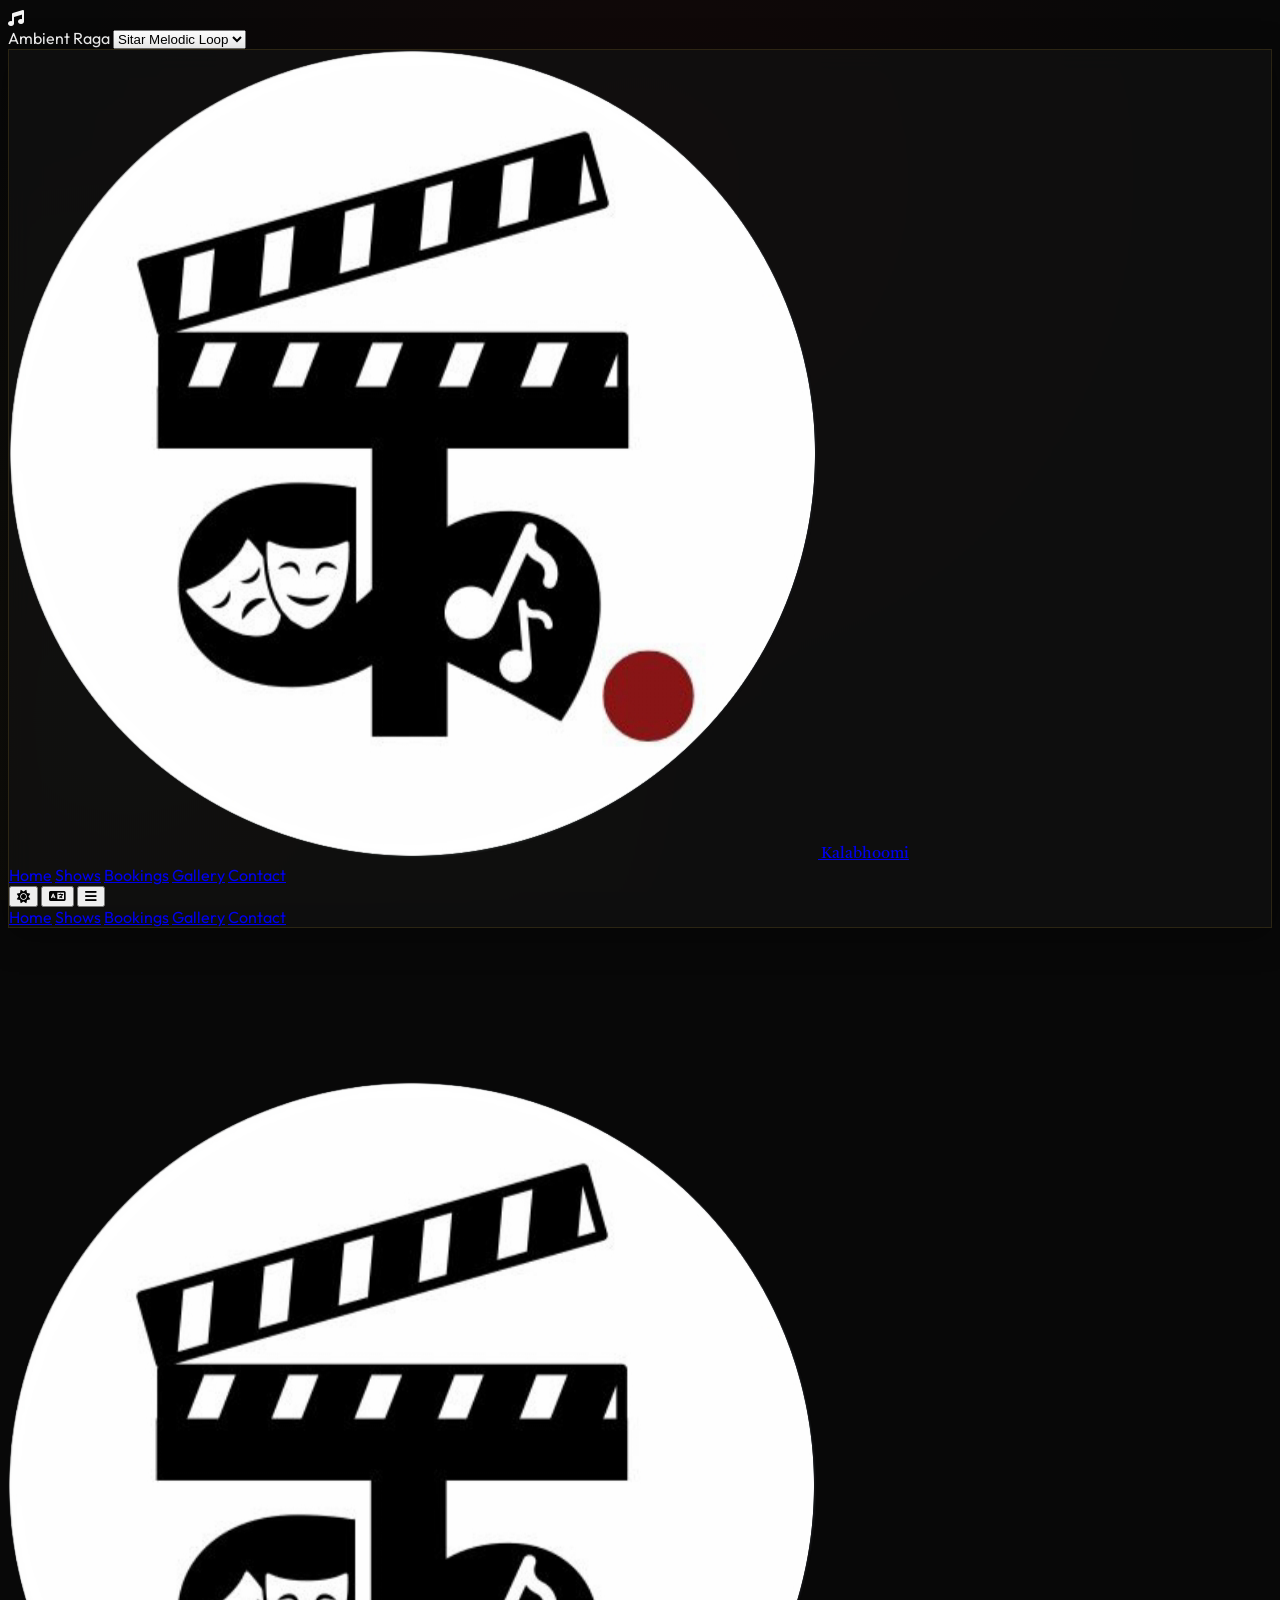
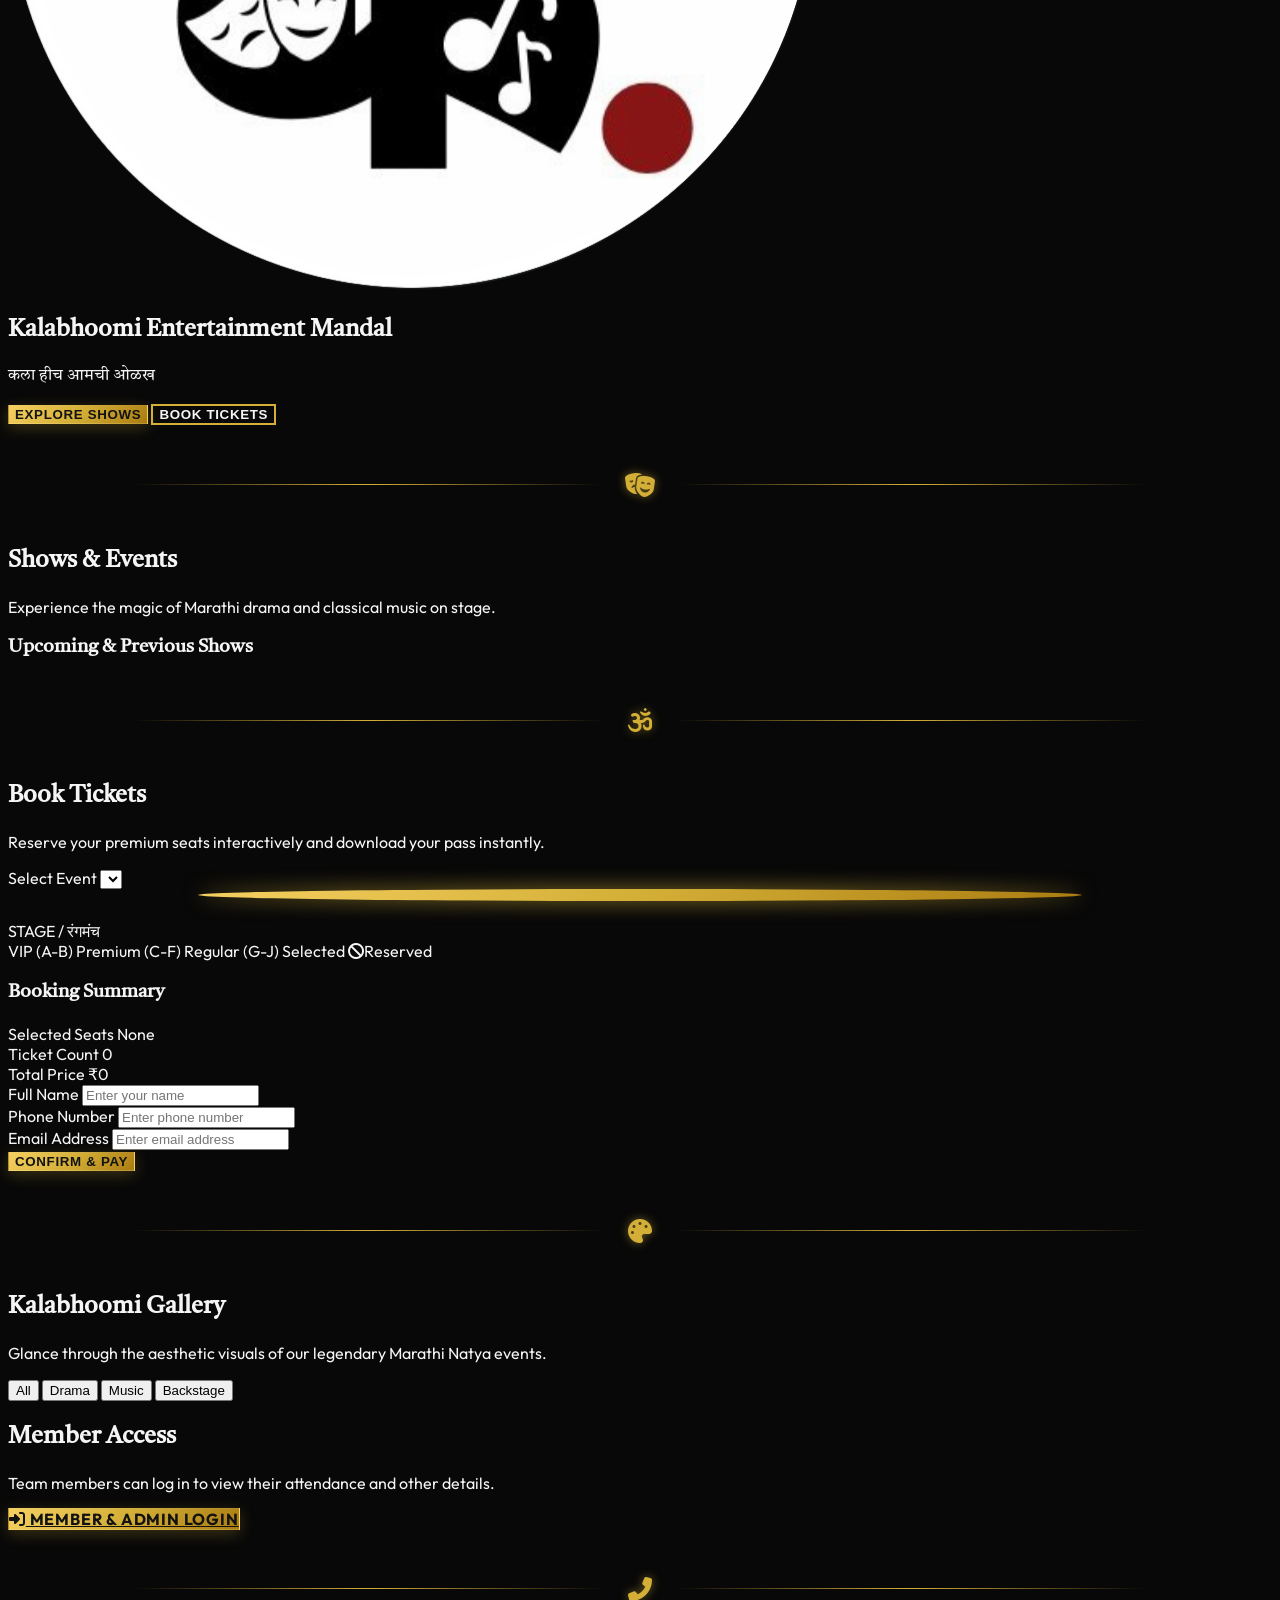
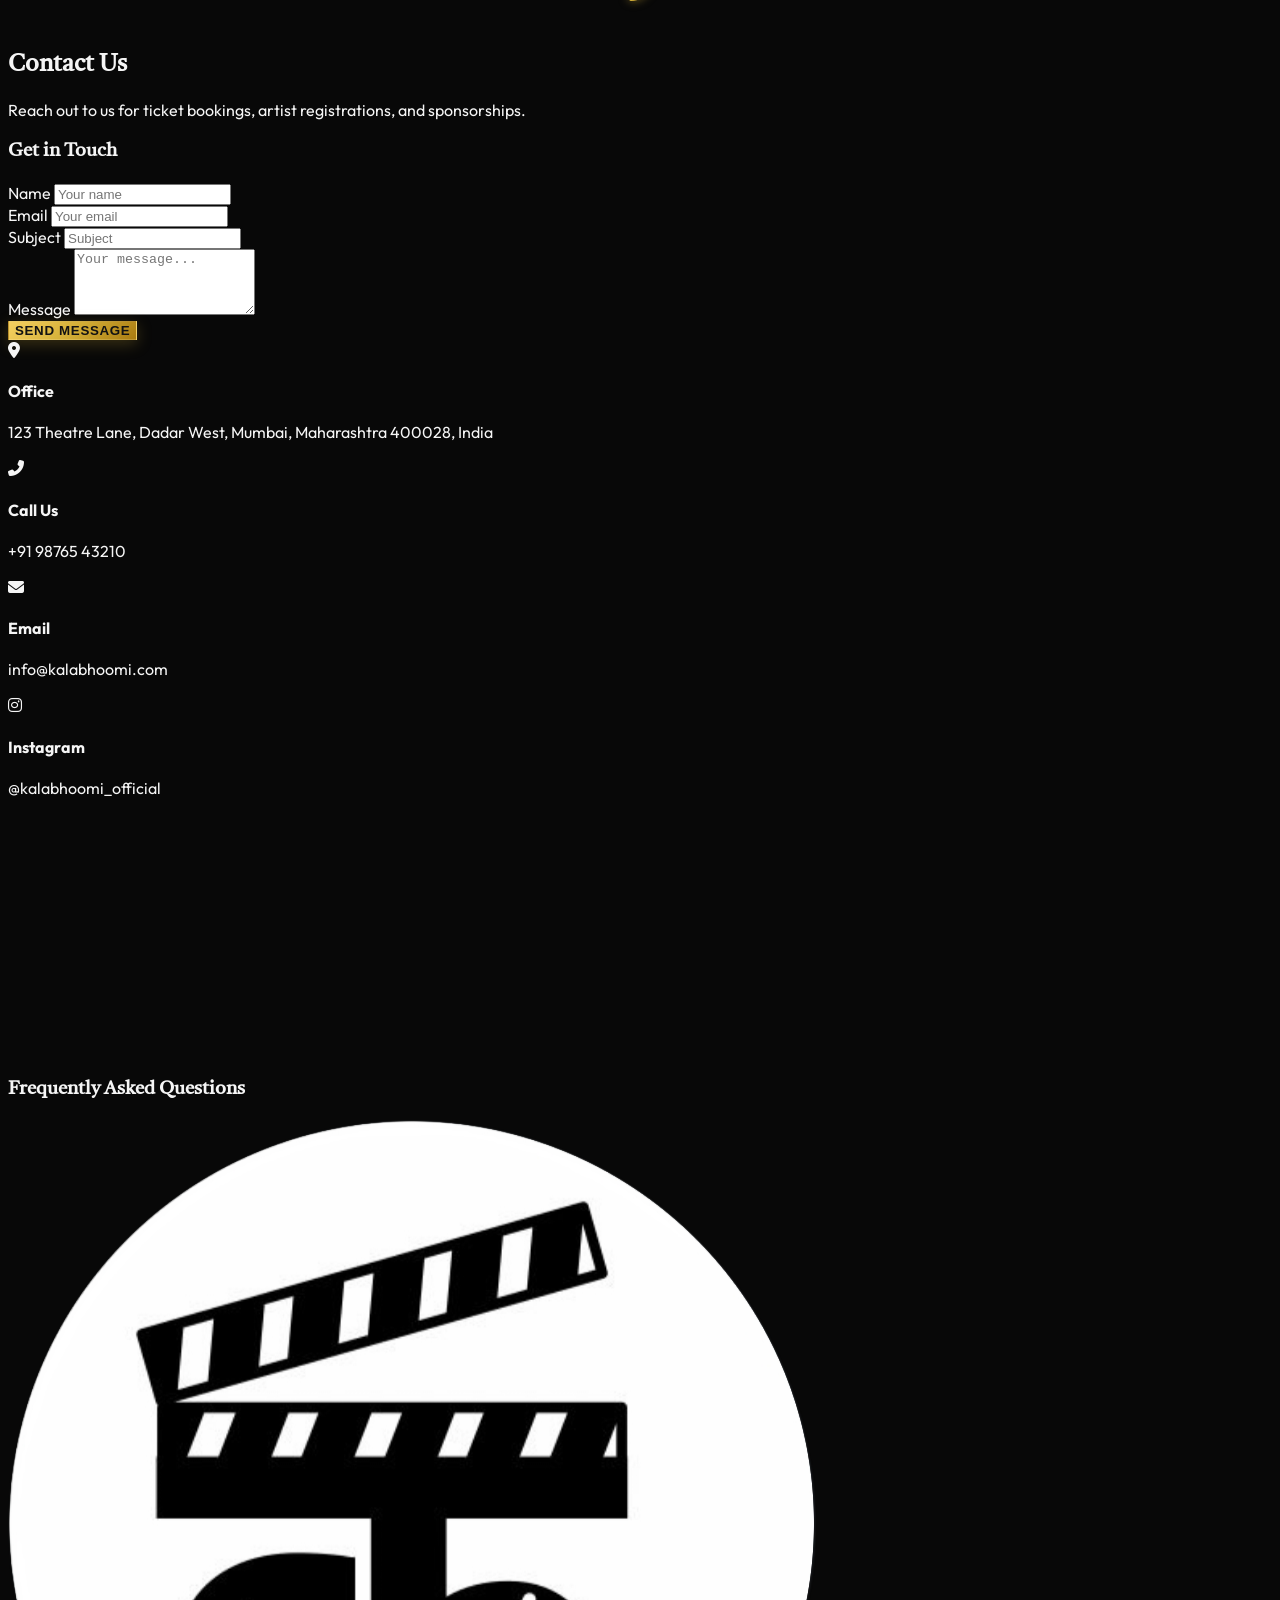
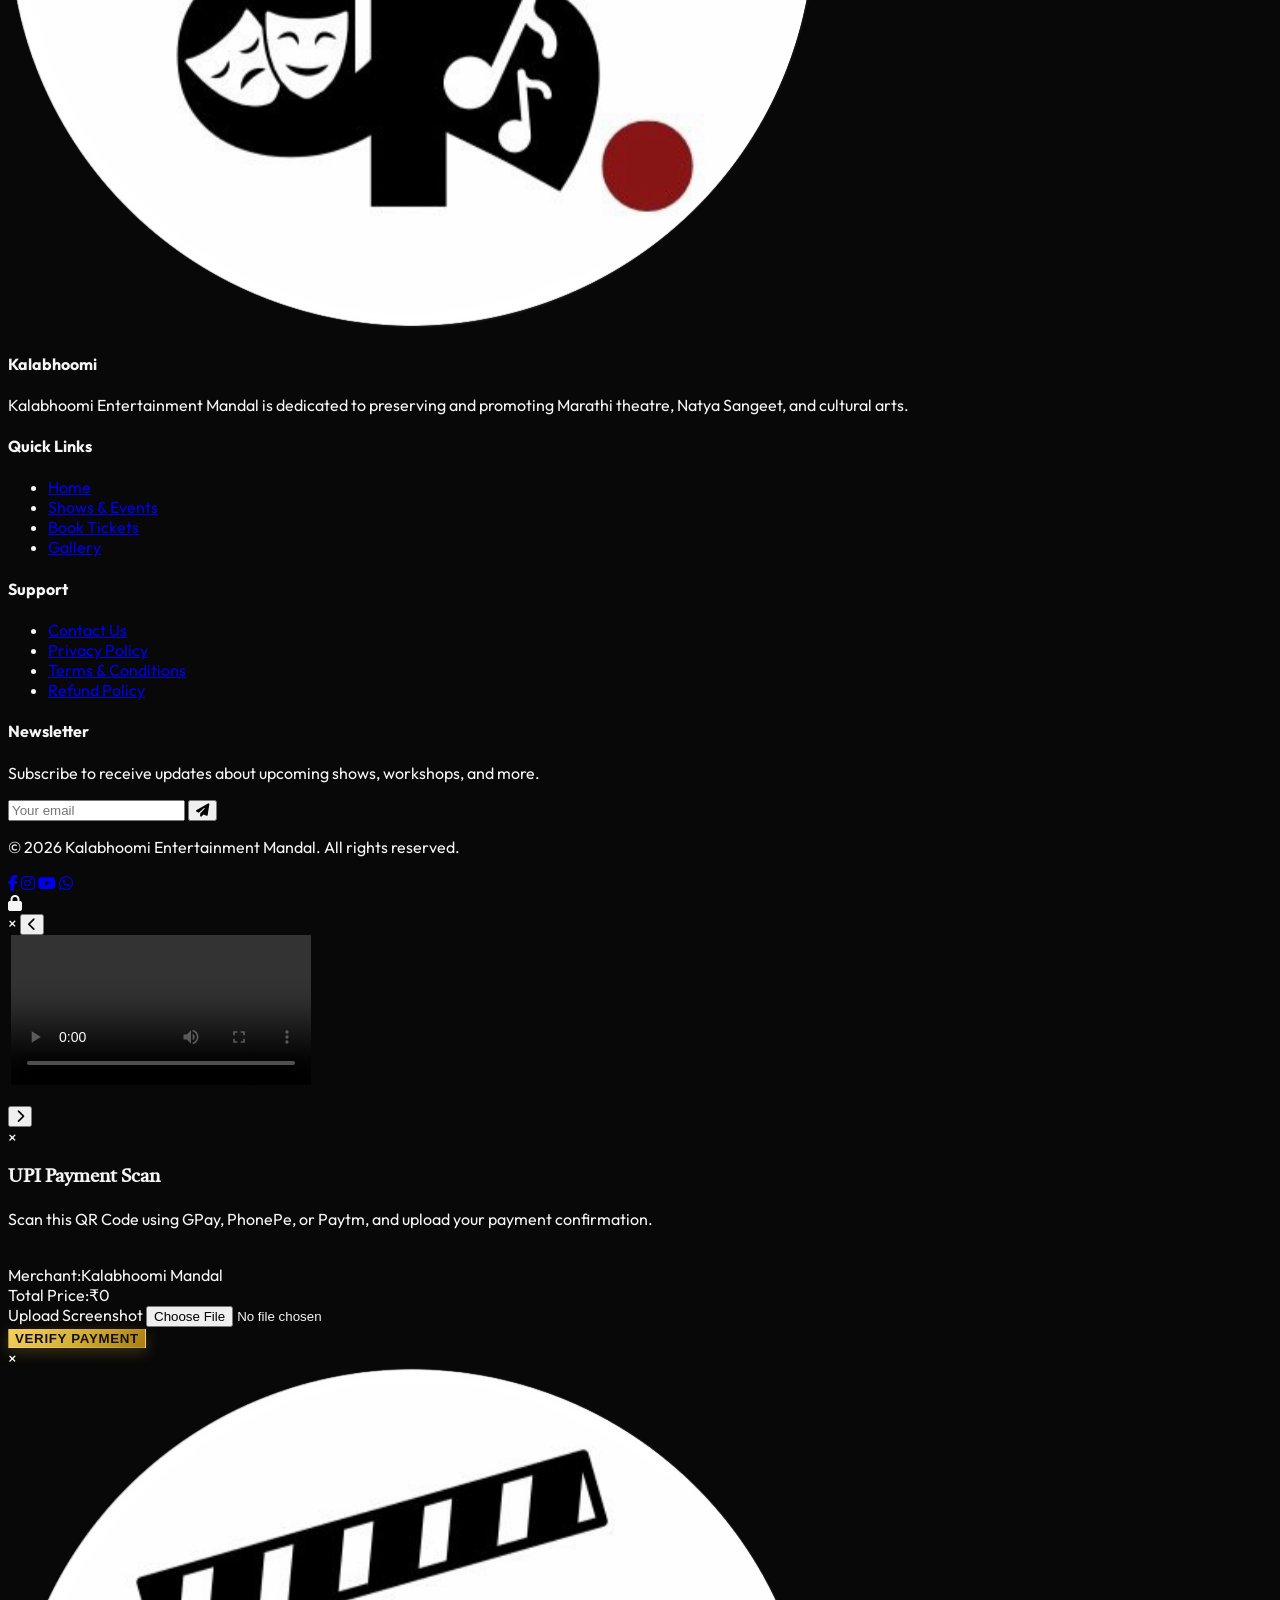
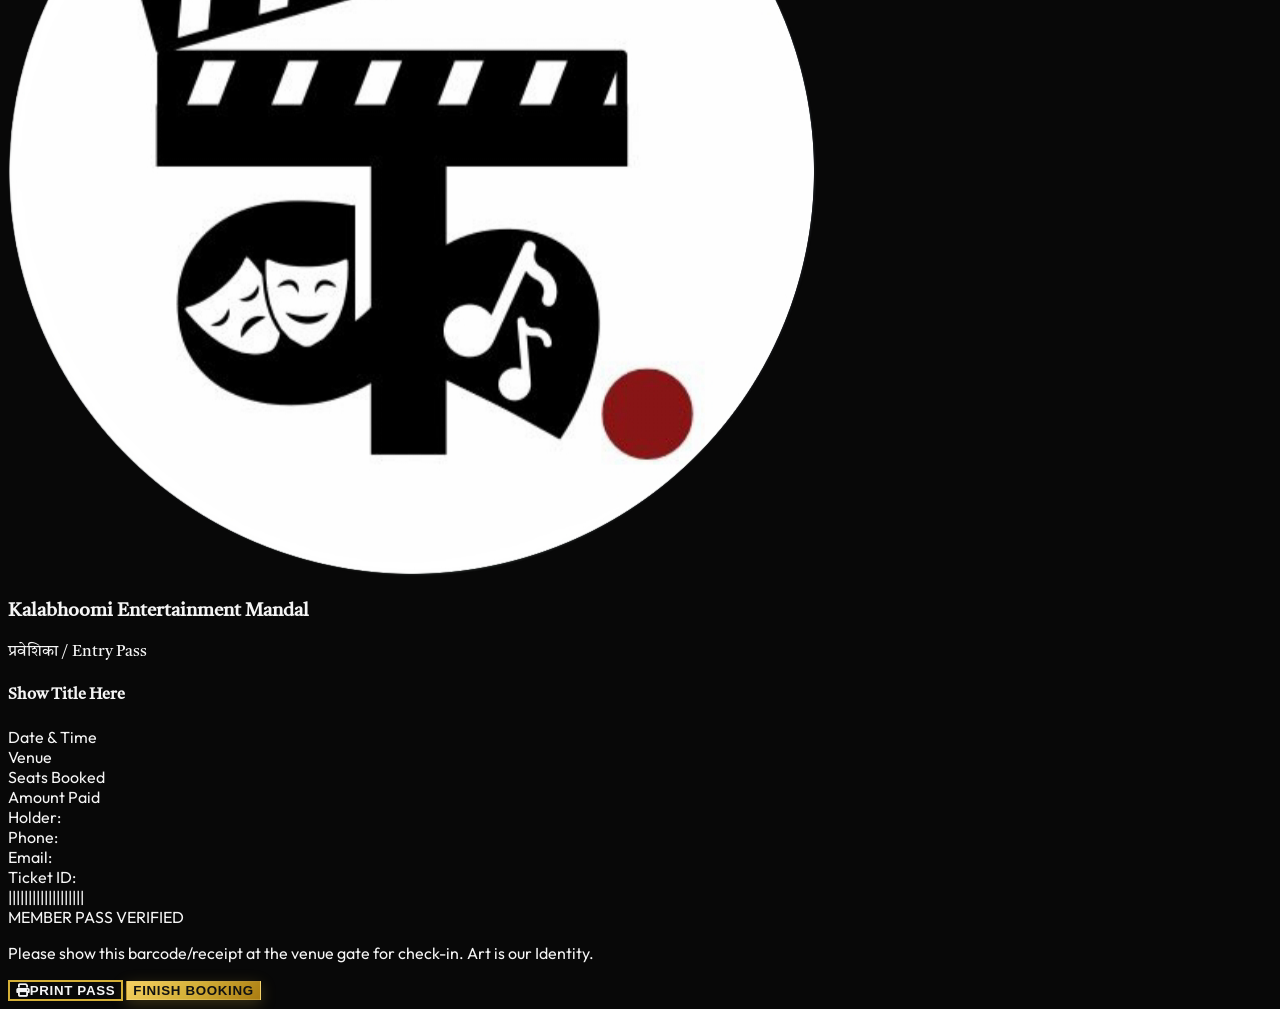
==== index.html @ 39a6b6bc "Deploy updated site" ====
<!DOCTYPE html>
<html lang="en">
<head>
  <meta charset="utf-8">
  <meta name="viewport" content="width=device-width, initial-scale=1">
  <title>Kalabhoomi Entertainment Mandal</title>
  <link rel="icon" href="assets/logo.png">
  <script src="https://cdn.tailwindcss.com"></script>
  <link rel="stylesheet" href="https://cdnjs.cloudflare.com/ajax/libs/font-awesome/6.4.0/css/all.min.css">
  <link href="https://fonts.googleapis.com/css2?family=Outfit:wght@300;400;500;600;700;800&family=Tiro+Devanagari+Marathi&display=swap" rel="stylesheet">
  <script src="https://cdn.jsdelivr.net/npm/@supabase/supabase-js@2"></script>
  <script src="https://cdnjs.cloudflare.com/ajax/libs/gsap/3.12.2/gsap.min.js"></script>
  <script src="https://cdnjs.cloudflare.com/ajax/libs/gsap/3.12.2/ScrollTrigger.min.js"></script>
  
  <script>
    tailwind.config = {
      darkMode: 'class',
      theme: {
        extend: {
          colors: {
            gold: {
              50: '#fefdf3',
              100: '#fdfbeb',
              200: '#faf3cb',
              300: '#f6e49e',
              400: '#edd166',
              500: '#d4af37', // Brand Gold
              600: '#b88c27',
              700: '#946a1d',
              800: '#75511b',
              900: '#61421a',
            },
            crimson: {
              50: '#fef3f3',
              100: '#fde5e5',
              200: '#fbc5c5',
              300: '#f69696',
              400: '#ee5a5a',
              500: '#8b0000', // Brand Crimson
              600: '#770000',
              700: '#5e0000',
              800: '#4a0000',
              900: '#380000',
            }
          }
        }
      }
    }
  </script>

  <style id="app-style">
    :root {
      --primary: #080808;
      --secondary: #121212;
      --accent: #8b0000;
      --accent-rgb: 139, 0, 0;
      --highlight: #d4af37;
      --highlight-rgb: 212, 175, 55;
      --light-text: #f5f5f5;
      --muted-text: #a3a3a3;
      --card-bg: rgba(18, 18, 18, 0.7);
      --card-border: rgba(212, 175, 55, 0.15);
      --gold-gradient: linear-gradient(135deg, #f5d061 0%, #d4af37 50%, #aa7c11 100%);
      --crimson-gradient: linear-gradient(135deg, #8b0000 0%, #5e0000 100%);
      --glow: 0 0 15px rgba(212, 175, 55, 0.25);
    }
    
    body.light-theme {
      --primary: #fcfbf7;
      --secondary: #f3f0e6;
      --accent: #7a0000;
      --accent-rgb: 122, 0, 0;
      --highlight: #b08d2b;
      --highlight-rgb: 176, 141, 43;
      --light-text: #1a1a1a;
      --muted-text: #5e5a52;
      --card-bg: rgba(255, 255, 255, 0.85);
      --card-border: rgba(122, 0, 0, 0.15);
      --gold-gradient: linear-gradient(135deg, #b08d2b 0%, #94711c 50%, #6e4e0c 100%);
      --crimson-gradient: linear-gradient(135deg, #7a0000 0%, #4a0000 100%);
      --glow: 0 0 15px rgba(122, 0, 0, 0.15);
      background-image: radial-gradient(circle at 50% 20%, rgba(122, 0, 0, 0.04) 0%, transparent 60%),
                        radial-gradient(circle at 10% 80%, rgba(176, 141, 43, 0.03) 0%, transparent 50%);
    }
    
    body {
      font-family: 'Outfit', sans-serif;
      background-color: var(--primary);
      background-image: radial-gradient(circle at 50% 20%, rgba(139, 0, 0, 0.08) 0%, transparent 60%),
                        radial-gradient(circle at 10% 80%, rgba(212, 175, 55, 0.04) 0%, transparent 50%);
      background-attachment: fixed;
      color: var(--light-text);
      overflow-x: hidden;
      scroll-behavior: smooth;
      transition: background-color 0.5s ease, color 0.5s ease;
    }
    
    h1, h2, h3, .marathi-font {
      font-family: 'Tiro Devanagari Marathi', serif;
    }
    
    /* Scrollbar Style */
    ::-webkit-scrollbar {
      width: 8px;
    }
    ::-webkit-scrollbar-track {
      background: var(--primary);
    }
    ::-webkit-scrollbar-thumb {
      background: var(--accent);
      border-radius: 4px;
    }
    ::-webkit-scrollbar-thumb:hover {
      background: var(--highlight);
    }
    
    /* Spotlights & Backdrops */
    .spotlight {
      position: absolute;
      width: 250px;
      height: 250px;
      border-radius: 50%;
      background: radial-gradient(circle, rgba(212, 175, 55, 0.15) 0%, rgba(212, 175, 55, 0) 70%);
      transform: translate(-50%, -50%);
      pointer-events: none;
      z-index: 100;
      opacity: 0;
      transition: opacity 0.3s ease;
    }
    
    .traditional-divider {
      position: relative;
      display: flex;
      align-items: center;
      justify-content: center;
      margin: 3rem auto;
      width: 80%;
    }
    .traditional-divider::before, .traditional-divider::after {
      content: '';
      flex: 1;
      height: 1px;
      background: linear-gradient(90deg, transparent, var(--highlight), transparent);
    }
    .traditional-divider i {
      color: var(--highlight);
      padding: 0 1.5rem;
      font-size: 1.5rem;
      filter: drop-shadow(0 0 5px rgba(212,175,55,0.5));
    }
    
    .cta-btn {
      background: var(--gold-gradient);
      color: #121212 !important;
      font-weight: 700;
      letter-spacing: 0.05em;
      text-transform: uppercase;
      transition: all 0.3s cubic-bezier(0.4, 0, 0.2, 1);
      box-shadow: 0 4px 15px rgba(212, 175, 55, 0.25);
      border: 1px solid rgba(255, 255, 255, 0.1);
    }
    .cta-btn:hover {
      transform: translateY(-3px) scale(1.02);
      box-shadow: 0 8px 25px rgba(212, 175, 55, 0.45);
      filter: brightness(1.1);
    }
    
    .outline-btn {
      background: transparent;
      color: var(--light-text);
      border: 2px solid var(--highlight);
      font-weight: 600;
      letter-spacing: 0.05em;
      text-transform: uppercase;
      transition: all 0.3s ease;
    }
    .outline-btn:hover {
      background: var(--highlight);
      color: #121212;
      box-shadow: 0 4px 15px rgba(212, 175, 55, 0.2);
      transform: translateY(-2px);
    }
    
    .glass-card {
      background: var(--card-bg);
      border: 1px solid var(--card-border);
      backdrop-filter: blur(12px);
      box-shadow: 0 8px 32px 0 rgba(0, 0, 0, 0.37);
      transition: all 0.3s ease;
    }
    .glass-card:hover {
      border-color: rgba(212, 175, 55, 0.35);
      box-shadow: var(--glow);
      transform: translateY(-5px);
    }
    
    /* Seat Grid Elements */
    .theatre-screen {
      height: 12px;
      background: var(--gold-gradient);
      width: 70%;
      margin: 0 auto 20px;
      border-radius: 50%;
      box-shadow: 0 0 20px rgba(212, 175, 55, 0.7);
    }
    
    #seatingGrid {
      display: grid;
      grid-template-columns: repeat(16, minmax(0, 1fr));
      gap: 0.35rem;
    }
    
    .seat {
      width: 100%;
      aspect-ratio: 1;
      border-radius: 6px 6px 2px 2px; /* Theatre seat look */
      cursor: pointer;
      transition: all 0.2s cubic-bezier(0.4, 0, 0.2, 1);
      display: flex;
      align-items: center;
      justify-content: center;
      font-size: 8px;
      font-weight: bold;
      color: rgba(255,255,255,0.7);
      border: 1px solid rgba(255, 255, 255, 0.05);
      position: relative;
    }
    
    .seat.vip {
      background-color: #d4af37;
      color: #121212;
      box-shadow: 0 0 5px rgba(212,175,55,0.3);
    }
    .seat.premium {
      background-color: #8b0000;
      color: #fff;
    }
    .seat.regular {
      background-color: #555555;
      color: #fff;
    }
    .seat.selected {
      background-color: #22c55e !important;
      color: #121212 !important;
      box-shadow: 0 0 12px #22c55e;
      transform: scale(1.15) rotate(5deg);
    }
    .seat.reserved {
      background-color: #1f2937 !important;
      color: #4b5563 !important;
      cursor: not-allowed;
      pointer-events: none;
      opacity: 0.4;
      transform: none !important;
      box-shadow: none !important;
    }
    .seat:hover:not(.reserved) {
      transform: scale(1.25);
      box-shadow: 0 0 10px var(--highlight);
      z-index: 10;
    }
    
    /* Print Layout for E-Ticket */
    @media print {
      body * {
        visibility: hidden;
      }
      #printTicketArea, #printTicketArea * {
        visibility: visible;
      }
      #printTicketArea {
        position: absolute;
        left: 0;
        top: 0;
        width: 100%;
        margin: 0;
        padding: 20px;
        background: white !important;
        color: black !important;
        border: 2px solid #b8860b !important;
        border-radius: 0;
      }
      .no-print {
        display: none !important;
      }
    }
    
    /* Vinyl Spinning Audio Player */
    .music-record.playing {
      animation: spin 3.5s linear infinite;
    }
    @keyframes spin {
      100% { transform: rotate(360deg); }
    }
  </style>
</head>
<body class="dark">
  <!-- Spotlight Cursor Overlay -->
  <div class="spotlight" id="spotlight"></div>
  
  <!-- Ambient Audio Teaser Player -->
  <div class="fixed bottom-6 right-6 z-[2000] no-print">
    <div class="flex items-center gap-3 bg-black bg-opacity-80 backdrop-blur-md p-3 rounded-full border border-gold-500 shadow-2xl hover:border-gold-300 transition-all duration-300">
      <div id="audioPlayBtn" class="w-12 h-12 bg-gradient-to-r from-gold-500 to-gold-600 rounded-full flex items-center justify-center cursor-pointer shadow-lg active:scale-95 transition-all">
        <i class="fas fa-music text-black text-lg music-record" id="audioRecordIcon"></i>
      </div>
      <div class="hidden md:flex flex-col text-left pr-3 max-w-[150px]">
        <span class="text-[10px] text-gold-500 font-bold uppercase tracking-widest leading-none mb-1">Ambient Raga</span>
        <select id="audioTrackSelect" class="text-xs bg-transparent text-white focus:outline-none cursor-pointer pr-4 font-semibold w-full">
          <option value="sitar" class="bg-black text-white">Sitar Melodic Loop</option>
          <option value="flute" class="bg-black text-white">Classical Flute</option>
          <option value="natya" class="bg-black text-white">Natya Tarang</option>
        </select>
      </div>
    </div>
    <audio id="ambientAudio" loop>
      <!-- Royalty-free public domain classical loops -->
      <source src="https://www.soundhelix.com/examples/mp3/SoundHelix-Song-8.mp3" type="audio/mp3">
    </audio>
  </div>

  <!-- Navigation -->
  <nav class="navigation fixed top-0 w-full z-[1000] backdrop-blur-lg border-b border-white border-opacity-5 transition-all duration-300 glass-card bg-opacity-95">
    <div class="container mx-auto px-4 py-3 flex justify-between items-center">
      <a href="#home" class="flex items-center gap-3 text-xl font-extrabold marathi-font tracking-wide">
        <!-- Five-tap target on logo triggers Admin portal -->
        <img src="assets/logo.png" alt="Kalabhoomi logo" id="brandLogo" class="w-10 h-10 object-contain rounded-full bg-white bg-opacity-90 border border-gold-500 p-1 shadow-md hover:scale-105 active:scale-90 transition-all cursor-pointer" loading="eager">
        <span class="text-white"><span class="text-gold-500">Kala</span>bhoomi</span>
      </a>
      
      <div class="hidden lg:flex items-center gap-8 font-semibold">
        <a href="#home" class="nav-link text-sm uppercase tracking-wider" data-translate="nav_home">Home</a>
        <a href="#shows" class="nav-link text-sm uppercase tracking-wider" data-translate="nav_shows">Shows</a>
        <a href="#booking" class="nav-link text-sm uppercase tracking-wider" data-translate="nav_bookings">Bookings</a>
        <a href="#gallery" class="nav-link text-sm uppercase tracking-wider" data-translate="nav_gallery">Gallery</a>
        <a href="#contact" class="nav-link text-sm uppercase tracking-wider" data-translate="nav_contact">Contact</a>
      </div>
      
      <div class="flex items-center gap-4">
        <button class="theme-toggle p-2 rounded-full border border-gold-500 hover:bg-gold-500 hover:text-black transition-all">
          <i class="fas fa-sun text-sm"></i>
        </button>
        <button class="lang-toggle p-2 rounded-full border border-gold-500 hover:bg-gold-500 hover:text-black transition-all">
          <i class="fas fa-language text-sm"></i>
        </button>
        <button class="mobile-menu-btn lg:hidden text-white p-2">
          <i class="fas fa-bars text-xl"></i>
        </button>
      </div>
    </div>
    
    <!-- Mobile Menu -->
    <div class="nav-menu lg:hidden hidden flex-col items-center bg-black bg-opacity-95 border-b border-gold-500 w-full py-4 space-y-4">
      <a href="#home" class="nav-link text-sm uppercase tracking-wider py-2" data-translate="nav_home">Home</a>
      <a href="#shows" class="nav-link text-sm uppercase tracking-wider py-2" data-translate="nav_shows">Shows</a>
      <a href="#booking" class="nav-link text-sm uppercase tracking-wider py-2" data-translate="nav_bookings">Bookings</a>
      <a href="#gallery" class="nav-link text-sm uppercase tracking-wider py-2" data-translate="nav_gallery">Gallery</a>
      <a href="#contact" class="nav-link text-sm uppercase tracking-wider py-2" data-translate="nav_contact">Contact</a>
    </div>
  </nav>

  <script>
    (() => {
      const getAdminLoginUrl = () => window.location.protocol === 'file:' ? 'admin.html' : '/login';
      const openAdminLoginTab = () => {
        const loginWindow = window.open(getAdminLoginUrl(), '_blank');
        if (loginWindow) {
          loginWindow.opener = null;
        } else {
          window.location.href = getAdminLoginUrl();
        }
      };

      document.addEventListener('keydown', (e) => {
        const isAdminShortcut = e.ctrlKey && e.shiftKey && (e.key || '').toLowerCase() === 'z';
        if (isAdminShortcut && !e.repeat) {
          e.preventDefault();
          e.stopPropagation();
          openAdminLoginTab();
        }
      }, true);

      let logoTapCount = 0;
      let logoTapTimer;
      document.addEventListener('click', (e) => {
        const logo = e.target.closest('#brandLogo');
        const brandLink = e.target.closest('a[href="#home"]');
        const isBrandLogoClick = logo || (brandLink && brandLink.querySelector('#brandLogo'));

        if (!isBrandLogoClick) return;

        e.preventDefault();
        e.stopPropagation();
        logoTapCount += 1;
        clearTimeout(logoTapTimer);

        if (logoTapCount >= 5) {
          logoTapCount = 0;
          openAdminLoginTab();
        } else {
          logoTapTimer = setTimeout(() => { logoTapCount = 0; }, 1200);
        }
      }, true);
    })();
  </script>

  <!-- Hero Section -->
  <section class="relative min-h-screen flex items-center justify-center overflow-hidden" id="home">
    <div class="video-container absolute inset-0 z-1 w-full h-full">
      <video id="heroVideo" autoplay muted loop playsinline preload="auto" class="w-full h-full object-cover brightness-[0.35] contrast-[1.1]">
        <source src="assets/hero.mp4" type="video/mp4">
      </video>
      <div class="hero-video-fallback absolute inset-0 bg-gradient-to-b from-transparent to-[#080808]" id="heroVideoFallback" style="display:none;"></div>
      <div class="absolute inset-0 bg-gradient-to-b from-transparent via-transparent to-[#080808]"></div>
    </div>
    
    <div class="relative z-10 text-center max-w-4xl px-4 flex flex-col items-center justify-center mt-12">
      <div class="mb-6 animate-pulse">
        <img src="assets/logo.png" alt="Kalabhoomi logo" class="w-24 h-24 object-contain rounded-full bg-white bg-opacity-95 p-2 border-2 border-gold-500 shadow-2xl">
      </div>
      <h1 class="text-4xl md:text-7xl font-extrabold mb-4 tracking-tight leading-tight text-white drop-shadow-[0_4px_8px_rgba(0,0,0,0.8)]">
        Kalabhoomi Entertainment Mandal
      </h1>
      <p class="text-xl md:text-3xl mb-8 tracking-widest text-gold-500 font-medium marathi-font drop-shadow-[0_2px_4px_rgba(0,0,0,0.8)]">
        कला हीच आमची ओळख
      </p>
      <div class="flex flex-col sm:flex-row gap-4">
        <button class="cta-btn px-8 py-3.5 rounded-full text-sm font-bold shadow-lg" onclick="document.getElementById('shows').scrollIntoView({behavior: 'smooth'})" data-translate="explore_shows">
          Explore Shows
        </button>
        <button class="outline-btn px-8 py-3.5 rounded-full text-sm font-semibold" onclick="document.getElementById('booking').scrollIntoView({behavior: 'smooth'})" data-translate="book_tickets">
          Book Tickets
        </button>
      </div>
    </div>
  </section>

  <!-- Traditional Divider -->
  <div class="traditional-divider"><i class="fas fa-theater-masks"></i></div>

  <!-- Featured Shows Section -->
  <section class="py-20 px-4" id="shows">
    <div class="container mx-auto max-w-6xl">
      <div class="text-center mb-16">
        <h2 class="text-3xl md:text-5xl font-extrabold text-gold-500 mb-4 tracking-wide uppercase inline-block border-b-2 border-crimson-500 pb-3" data-translate="shows_events">Shows & Events</h2>
        <p class="text-gray-400 max-w-lg mx-auto text-sm" data-translate="shows_subtitle">Experience the magic of Marathi drama and classical music on stage.</p>
      </div>
      
      <!-- Current Active/Featured Show Card -->
      <div id="featuredShowContainer" class="mb-16">
        <!-- Rendered dynamically by script -->
      </div>
      
      <!-- Upcoming & Completed Shows Grid -->
      <h3 class="text-2xl font-bold text-white mb-8 border-l-4 border-gold-500 pl-3 uppercase tracking-wider" data-translate="upcoming_shows">Upcoming & Previous Shows</h3>
      <div id="showsGrid" class="grid grid-cols-1 md:grid-cols-2 lg:grid-cols-3 gap-8">
        <!-- Rendered dynamically by script -->
      </div>
    </div>
  </section>

  <!-- Traditional Divider -->
  <div class="traditional-divider"><i class="fas fa-om"></i></div>

  <!-- Ticket Booking Section -->
  <section class="py-20 px-4 bg-black bg-opacity-40" id="booking">
    <div class="container mx-auto max-w-6xl">
      <div class="text-center mb-16">
        <h2 class="text-3xl md:text-5xl font-extrabold text-gold-500 mb-4 tracking-wide uppercase inline-block border-b-2 border-crimson-500 pb-3" data-translate="book_tickets">Book Tickets</h2>
        <p class="text-gray-400 max-w-lg mx-auto text-sm" data-translate="booking_subtitle">Reserve your premium seats interactively and download your pass instantly.</p>
      </div>
      
      <div class="grid grid-cols-1 lg:grid-cols-12 gap-12 items-start">
        <!-- Left: Interactive Seating Chart (8 Cols) -->
        <div class="lg:col-span-7 bg-[#121212] border border-gold-500 border-opacity-20 rounded-2xl p-6 shadow-2xl relative">
          <!-- Show Selector dropdown -->
          <div class="mb-6 flex flex-col md:flex-row md:items-center justify-between gap-4 border-b border-white border-opacity-5 pb-6">
            <div>
              <label class="block text-xs uppercase text-gold-500 tracking-wider font-bold mb-2" data-translate="select_show">Select Event</label>
              <select id="bookingShowSelect" class="w-full bg-[#1e1e1e] border border-gold-500 text-white py-2 px-4 rounded focus:outline-none focus:border-gold-300 font-bold transition">
                <!-- Populated dynamically by script -->
              </select>
            </div>
          </div>
          
          <!-- Seating chart grid wrapper -->
          <div class="stage-container mb-6 text-center relative pt-4">
            <div class="theatre-screen mx-auto"></div>
            <span class="text-xs uppercase tracking-widest text-gold-500 opacity-80 font-bold" data-translate="stage">STAGE / रंगमंच</span>
          </div>
          
          <!-- Legend -->
          <div class="flex flex-wrap items-center justify-center gap-4 text-xs text-gray-400 border-t border-white border-opacity-5 pt-3 mb-6">
            <span class="flex items-center gap-1.5"><span class="w-3.5 h-3.5 rounded-t-md bg-gold-500 block"></span>VIP (A-B)</span>
            <span class="flex items-center gap-1.5"><span class="w-3.5 h-3.5 rounded-t-md bg-crimson-500 block"></span>Premium (C-F)</span>
            <span class="flex items-center gap-1.5"><span class="w-3.5 h-3.5 rounded-t-md bg-zinc-600 block"></span>Regular (G-J)</span>
            <span class="flex items-center gap-1.5"><span class="w-3.5 h-3.5 rounded-t-md bg-green-500 block"></span>Selected</span>
            <span class="flex items-center gap-1.5"><span class="w-3.5 h-3.5 rounded-t-md bg-zinc-800 border border-zinc-700 block flex items-center justify-center text-[8px] text-zinc-500"><i class="fas fa-ban"></i></span>Reserved</span>
          </div>
          
          <!-- Grid representing 120 seats + aisle -->
          <div class="max-w-[550px] mx-auto overflow-x-auto">
            <div id="seatingGrid" class="text-center">
              <!-- Grid elements rendered dynamically by JS -->
            </div>
          </div>
        </div>
        
        <!-- Right: Real-time Checkout Summary Panel (5 Cols) -->
        <div class="lg:col-span-5 bg-[#121212] border border-gold-500 border-opacity-20 rounded-2xl p-6 shadow-2xl space-y-6">
          <h3 class="text-xl font-bold text-gold-500 border-b border-white border-opacity-5 pb-4 uppercase tracking-wider" data-translate="booking_summary">Booking Summary</h3>
          
          <!-- Seating Cart -->
          <div class="space-y-4">
            <div class="flex justify-between items-center text-sm">
              <span class="text-gray-400" data-translate="selected_seats">Selected Seats</span>
              <span class="font-bold text-white text-right" id="checkoutSeatsText">None</span>
            </div>
            <div class="flex justify-between items-center text-sm">
              <span class="text-gray-400" data-translate="ticket_count">Ticket Count</span>
              <span class="font-bold text-white" id="checkoutCountText">0</span>
            </div>
            <div class="flex justify-between items-center text-lg border-t border-white border-opacity-5 pt-4">
              <span class="text-gold-500 font-bold" data-translate="total_price">Total Price</span>
              <span class="font-extrabold text-gold-500" id="checkoutTotalText">₹0</span>
            </div>
          </div>
          
          <!-- Checkout User Fields Form -->
          <form id="ticketCheckoutForm" class="space-y-4 pt-4 border-t border-white border-opacity-5">
            <div>
              <label class="block text-xs uppercase tracking-wider font-bold text-gray-400 mb-1" data-translate="your_name">Full Name</label>
              <input type="text" id="custName" required placeholder="Enter your name" class="w-full bg-[#1c1c1c] border border-white border-opacity-10 text-white rounded p-3 text-sm focus:outline-none focus:border-gold-500">
            </div>
            <div>
              <label class="block text-xs uppercase tracking-wider font-bold text-gray-400 mb-1" data-translate="phone">Phone Number</label>
              <input type="tel" id="custPhone" required placeholder="Enter phone number" class="w-full bg-[#1c1c1c] border border-white border-opacity-10 text-white rounded p-3 text-sm focus:outline-none focus:border-gold-500">
            </div>
            <div>
              <label class="block text-xs uppercase tracking-wider font-bold text-gray-400 mb-1" data-translate="your_email">Email Address</label>
              <input type="email" id="custEmail" required placeholder="Enter email address" class="w-full bg-[#1c1c1c] border border-white border-opacity-10 text-white rounded p-3 text-sm focus:outline-none focus:border-gold-500">
            </div>
            <button type="submit" class="w-full cta-btn py-3.5 rounded-lg text-sm font-bold mt-6 uppercase" data-translate="book_now">
              Confirm & Pay
            </button>
          </form>
        </div>
      </div>
    </div>
  </section>

  <!-- Traditional Divider -->
  <div class="traditional-divider"><i class="fas fa-palette"></i></div>

  <!-- Multimedia Filter Gallery -->
  <section class="py-20 px-4" id="gallery">
    <div class="container mx-auto max-w-6xl">
      <div class="text-center mb-16">
        <h2 class="text-3xl md:text-5xl font-extrabold text-gold-500 mb-4 tracking-wide uppercase inline-block border-b-2 border-crimson-500 pb-3" data-translate="gallery_title">Kalabhoomi Gallery</h2>
        <p class="text-gray-400 max-w-lg mx-auto text-sm" data-translate="gallery_subtitle">Glance through the aesthetic visuals of our legendary Marathi Natya events.</p>
      </div>
      
      <!-- Category Filter Tabs -->
      <div class="flex flex-wrap justify-center gap-3 mb-12" id="galleryFilters">
        <button class="filter-btn active" data-filter="all" data-translate="all">All</button>
        <button class="filter-btn" data-filter="drama" data-translate="drama_tab">Drama</button>
        <button class="filter-btn" data-filter="music" data-translate="music_tab">Music</button>
        <button class="filter-btn" data-filter="scenes" data-translate="scenes_tab">Backstage</button>
      </div>
      
      <!-- Grid container -->
      <div class="grid grid-cols-1 sm:grid-cols-2 lg:grid-cols-3 gap-6" id="galleryGrid">
        <!-- Rendered dynamically by script -->
      </div>
    </div>
  </section>

  <!-- Team Member Access -->
  <section class="py-20 px-4" id="members">
    <div class="container mx-auto max-w-4xl">
      <div class="text-center mb-12">
        <h2 class="text-3xl md:text-5xl font-extrabold text-gold-500 mb-4 tracking-wide uppercase inline-block border-b-2 border-crimson-500 pb-3">Member Access</h2>
        <p class="text-gray-400 max-w-2xl mx-auto text-sm">Team members can log in to view their attendance and other details.</p>
        <div class="mt-8">
          <a href="admin.html" class="cta-btn px-8 py-3.5 rounded-full text-sm font-bold shadow-lg">
            <i class="fas fa-sign-in-alt mr-2"></i> Member & Admin Login
          </a>
        </div>
      </div>
    </div>
  </section>

  <!-- Traditional Divider -->
  <div class="traditional-divider"><i class="fas fa-phone-alt"></i></div>

  <!-- Contact Section -->
  <section class="py-20 px-4" id="contact">
    <div class="container mx-auto max-w-6xl">
      <div class="text-center mb-16">
        <h2 class="text-3xl md:text-5xl font-extrabold text-gold-500 mb-4 tracking-wide uppercase inline-block border-b-2 border-crimson-500 pb-3" data-translate="contact_us">Contact Us</h2>
        <p class="text-gray-400 max-w-lg mx-auto text-sm" data-translate="contact_subtitle">Reach out to us for ticket bookings, artist registrations, and sponsorships.</p>
      </div>
      
      <div class="grid grid-cols-1 lg:grid-cols-12 gap-12">
        <!-- Left Contact info & details -->
        <div class="lg:col-span-7 space-y-8 bg-[#121212] border border-white border-opacity-5 p-8 rounded-2xl">
          <h3 class="text-2xl font-bold text-white mb-6 uppercase tracking-wider" data-translate="get_in_touch">Get in Touch</h3>
          <form class="space-y-4" id="contactForm">
            <div class="grid grid-cols-1 md:grid-cols-2 gap-4">
              <div>
                <label class="block text-xs uppercase tracking-wider font-bold text-gray-400 mb-1" data-translate="your_name">Name</label>
                <input type="text" required placeholder="Your name" class="w-full bg-[#1c1c1c] border border-white border-opacity-10 text-white rounded p-3 text-sm focus:outline-none focus:border-gold-500">
              </div>
              <div>
                <label class="block text-xs uppercase tracking-wider font-bold text-gray-400 mb-1" data-translate="your_email">Email</label>
                <input type="email" required placeholder="Your email" class="w-full bg-[#1c1c1c] border border-white border-opacity-10 text-white rounded p-3 text-sm focus:outline-none focus:border-gold-500">
              </div>
            </div>
            <div>
              <label class="block text-xs uppercase tracking-wider font-bold text-gray-400 mb-1" data-translate="subject">Subject</label>
              <input type="text" required placeholder="Subject" class="w-full bg-[#1c1c1c] border border-white border-opacity-10 text-white rounded p-3 text-sm focus:outline-none focus:border-gold-500">
            </div>
            <div>
              <label class="block text-xs uppercase tracking-wider font-bold text-gray-400 mb-1" data-translate="message">Message</label>
              <textarea rows="4" required placeholder="Your message..." class="w-full bg-[#1c1c1c] border border-white border-opacity-10 text-white rounded p-3 text-sm focus:outline-none focus:border-gold-500"></textarea>
            </div>
            <button type="submit" class="w-full cta-btn py-3.5 rounded-lg text-sm font-bold uppercase" data-translate="send_message">Send Message</button>
          </form>
          
          <div class="pt-8 border-t border-white border-opacity-5 grid grid-cols-1 md:grid-cols-2 gap-6 text-sm text-gray-300">
            <div class="flex items-start gap-3">
              <i class="fas fa-map-marker-alt text-gold-500 mt-1"></i>
              <div>
                <h4 class="font-bold text-white mb-1 uppercase tracking-wide">Office</h4>
                <p id="contactAddress">123 Theatre Lane, Dadar West, Mumbai, Maharashtra 400028, India</p>
              </div>
            </div>
            <div class="flex items-start gap-3">
              <i class="fas fa-phone-alt text-gold-500 mt-1"></i>
              <div>
                <h4 class="font-bold text-white mb-1 uppercase tracking-wide">Call Us</h4>
                <p id="contactPhone">+91 98765 43210</p>
              </div>
            </div>
            <div class="flex items-start gap-3">
              <i class="fas fa-envelope text-gold-500 mt-1"></i>
              <div>
                <h4 class="font-bold text-white mb-1 uppercase tracking-wide">Email</h4>
                <p id="contactEmail">info@kalabhoomi.com</p>
              </div>
            </div>
            <div class="flex items-start gap-3">
              <i class="fab fa-instagram text-gold-500 mt-1"></i>
              <div>
                <h4 class="font-bold text-white mb-1 uppercase tracking-wide">Instagram</h4>
                <p id="contactInstagram">@kalabhoomi_official</p>
              </div>
            </div>
          </div>
        </div>
        
        <!-- Right interactive Google map embed & FAQ accordion -->
        <div class="lg:col-span-5 space-y-6">
          <iframe src="https://www.google.com/maps/embed?pb=!1m18!1m12!1m3!1d3771.9378782360155!2d72.83565151484851!3d19.02194058711916!2m3!1f0!2f0!3f0!3m2!1i1024!2i768!4f13.1!3m3!1m2!1s0x3be7cedb0ea09f45%3A0xc1f64bd63925f0d6!2sDadar%2C%20Mumbai%2C%20Maharashtra!5e0!3m2!1sen!2sin!4v1621345678901!5m2!1sen!2sin" width="100%" height="240" style="border:0;" allowfullscreen="" loading="lazy" class="rounded-2xl border border-white border-opacity-5"></iframe>
          
          <div class="bg-[#121212] border border-white border-opacity-5 p-6 rounded-2xl space-y-4">
            <h3 class="text-lg font-bold text-gold-500 uppercase tracking-wider mb-2" data-translate="faq">Frequently Asked Questions</h3>
            <div class="space-y-3" id="faqAccordion">
              <!-- Populate dynamically by scripts -->
            </div>
          </div>
        </div>
      </div>
    </div>
  </section>

  <!-- Footer -->
  <footer class="bg-black border-t border-white border-opacity-5 py-12 px-4 relative no-print">
    <div class="container mx-auto max-w-6xl grid grid-cols-1 md:grid-cols-4 gap-8 mb-8 text-sm">
      <div class="space-y-4">
        <div class="flex items-center gap-3">
          <img src="assets/logo.png" alt="Kalabhoomi logo" class="w-8 h-8 rounded-full bg-white p-1 border border-gold-500">
          <h4 class="text-lg font-extrabold text-white">Kalabhoomi</h4>
        </div>
        <p class="text-gray-400" data-translate="footer_about">Kalabhoomi Entertainment Mandal is dedicated to preserving and promoting Marathi theatre, Natya Sangeet, and cultural arts.</p>
      </div>
      <div>
        <h4 class="font-bold text-gold-500 uppercase tracking-wider mb-4" data-translate="footer_quick_links">Quick Links</h4>
        <ul class="space-y-2 text-gray-400">
          <li><a href="#home" class="hover:text-gold-500 transition">Home</a></li>
          <li><a href="#shows" class="hover:text-gold-500 transition">Shows & Events</a></li>
          <li><a href="#booking" class="hover:text-gold-500 transition">Book Tickets</a></li>
          <li><a href="#gallery" class="hover:text-gold-500 transition">Gallery</a></li>
        </ul>
      </div>
      <div>
        <h4 class="font-bold text-gold-500 uppercase tracking-wider mb-4" data-translate="footer_support">Support</h4>
        <ul class="space-y-2 text-gray-400">
          <li><a href="#contact" class="hover:text-gold-500 transition">Contact Us</a></li>
          <li><a href="javascript:void(0)" class="hover:text-gold-500 transition">Privacy Policy</a></li>
          <li><a href="javascript:void(0)" class="hover:text-gold-500 transition">Terms & Conditions</a></li>
          <li><a href="javascript:void(0)" class="hover:text-gold-500 transition">Refund Policy</a></li>
        </ul>
      </div>
      <div class="space-y-4">
        <h4 class="font-bold text-gold-500 uppercase tracking-wider mb-4" data-translate="footer_newsletter">Newsletter</h4>
        <p class="text-gray-400" data-translate="footer_newsletter_desc">Subscribe to receive updates about upcoming shows, workshops, and more.</p>
        <form class="flex" id="newsletterForm">
          <input type="email" required placeholder="Your email" class="bg-[#1c1c1c] border border-white border-opacity-10 text-white text-xs rounded-l p-2.5 w-full focus:outline-none focus:border-gold-500">
          <button type="submit" class="bg-gold-500 text-black px-4 rounded-r font-bold hover:bg-gold-400 transition flex items-center justify-center">
            <i class="fas fa-paper-plane text-xs"></i>
          </button>
        </form>
      </div>
    </div>
    
    <div class="container mx-auto max-w-6xl border-t border-white border-opacity-5 pt-8 text-center flex flex-col md:flex-row justify-between items-center text-xs text-gray-400 gap-4">
      <p data-translate="footer_copyright">&copy; 2026 Kalabhoomi Entertainment Mandal. All rights reserved.</p>
      <div class="flex items-center gap-4">
        <div class="flex gap-4">
          <a href="javascript:void(0)" class="text-gray-400 hover:text-gold-500 transition"><i class="fab fa-facebook-f text-base"></i></a>
          <a href="https://www.instagram.com/kalabhoomi_official?igsh=MTdreTZvazN1dzF6dA==" target="_blank" class="text-gray-400 hover:text-gold-500 transition"><i class="fab fa-instagram text-base"></i></a>
          <a href="javascript:void(0)" class="text-gray-400 hover:text-gold-500 transition"><i class="fab fa-youtube text-base"></i></a>
          <a href="javascript:void(0)" class="text-gray-400 hover:text-gold-500 transition"><i class="fab fa-whatsapp text-base"></i></a>
        </div>
        <!-- Secret Lock Icon as fallback backup to open Admin Portal -->
        <i class="fas fa-lock text-gold-500 text-opacity-30 hover:text-opacity-100 cursor-pointer transition pl-4 border-l border-white border-opacity-10" id="secretAdminTrigger"></i>
      </div>
    </div>
  </footer>

  <!-- ================= MODALS & POPUPS ================= -->
  
  <!-- 1. Interactive Lightbox Modal for Gallery -->
  <div class="fixed inset-0 z-[5000] hidden items-center justify-center bg-black bg-opacity-95 p-4 no-print" id="galleryModal">
    <span class="absolute top-6 right-6 text-white text-3xl font-light cursor-pointer hover:text-gold-500 transition" id="closeGalleryModal">&times;</span>
    <button class="absolute left-6 text-white text-4xl hover:text-gold-500 transition" id="galleryPrevBtn"><i class="fas fa-chevron-left"></i></button>
    <div class="max-w-4xl max-h-[80vh] flex flex-col items-center w-full">
      <img src="" id="modalImage" class="max-w-full max-h-[70vh] rounded-lg border border-gold-500 shadow-2xl object-contain">
      <video src="" id="modalVideo" controls class="max-w-full max-h-[70vh] rounded-lg border border-gold-500 shadow-2xl object-contain hidden"></video>
      <p id="modalCaption" class="text-gold-500 mt-4 font-bold text-center tracking-wide uppercase text-sm"></p>
    </div>
    <button class="absolute right-6 text-white text-4xl hover:text-gold-500 transition" id="galleryNextBtn"><i class="fas fa-chevron-right"></i></button>
  </div>

  <!-- 2. Interactive Checkout Seating QR Payment Modal -->
  <div class="fixed inset-0 z-[4000] hidden items-center justify-center bg-black bg-opacity-90 p-4 no-print" id="paymentModal">
    <div class="bg-[#121212] border border-gold-500 rounded-2xl p-8 max-w-md w-full text-center space-y-6 shadow-2xl relative">
      <span class="absolute top-4 right-4 text-gray-400 hover:text-white text-xl cursor-pointer" id="closePaymentModal">&times;</span>
      <h3 class="text-xl font-bold text-gold-500 uppercase tracking-wider" data-translate="payment_details">UPI Payment Scan</h3>
      <p class="text-xs text-gray-300" data-translate="scan_to_complete">Scan this QR Code using GPay, PhonePe, or Paytm, and upload your payment confirmation.</p>
      
      <!-- Dynamically generated UPI QR Code using public server with precise price -->
      <div class="bg-white p-3 rounded-xl inline-block shadow-lg mx-auto">
        <img src="" id="paymentQrCodeImg" class="w-48 h-48 object-contain">
      </div>
      
      <div class="space-y-2 text-sm text-left bg-[#1c1c1c] p-4 rounded-lg">
        <div class="flex justify-between"><span class="text-gray-400">Merchant:</span><span class="text-white font-semibold">Kalabhoomi Mandal</span></div>
        <div class="flex justify-between"><span class="text-gray-400">Total Price:</span><span class="text-gold-500 font-extrabold" id="paymentModalAmount">₹0</span></div>
      </div>
      
      <form id="paymentConfirmForm" class="space-y-4">
        <div>
          <label class="block text-xs uppercase tracking-wider font-bold text-gray-400 text-left mb-1" data-translate="upload_screenshot">Upload Screenshot</label>
          <input type="file" required accept="image/*" class="w-full bg-[#1c1c1c] border border-white border-opacity-10 text-white rounded p-3 text-xs focus:outline-none focus:border-gold-500">
        </div>
        <button type="submit" class="w-full cta-btn py-3.5 rounded-lg text-sm font-bold uppercase" id="verifyPaymentBtn" data-translate="verify_pay">Verify Payment</button>
      </form>
    </div>
  </div>

  <!-- 3. Ticket Success printable E-Ticket Pass Modal -->
  <div class="fixed inset-0 z-[4500] hidden items-center justify-center bg-black bg-opacity-95 p-4 overflow-y-auto" id="ticketModal">
    <div class="max-w-xl w-full my-8 space-y-6">
      <div class="bg-gradient-to-b from-[#8b0000] to-[#3a0000] border-4 border-gold-500 rounded-3xl p-8 text-center text-white relative shadow-[0_0_30px_rgba(212,175,55,0.3)]" id="printTicketArea">
        <span class="absolute top-4 right-4 text-gray-300 hover:text-white text-xl cursor-pointer no-print" id="closeTicketModal">&times;</span>
        
        <div class="flex justify-center mb-4">
          <img src="assets/logo.png" class="w-16 h-16 object-contain rounded-full bg-white bg-opacity-95 p-1.5 border border-gold-500">
        </div>
        
        <h3 class="text-2xl font-black text-gold-500 tracking-wide uppercase">Kalabhoomi Entertainment Mandal</h3>
        <p class="text-xs uppercase tracking-widest text-gold-200 marathi-font mb-4">प्रवेशिका / Entry Pass</p>
        
        <!-- Ticket cut divider decoration -->
        <div class="border-t-2 border-dashed border-gold-500 opacity-40 my-6"></div>
        
        <div class="space-y-4 text-left">
          <h4 class="text-xl font-extrabold text-gold-500 text-center mb-4 marathi-font" id="ticketShowTitle">Show Title Here</h4>
          <div class="grid grid-cols-2 gap-4 text-sm bg-black bg-opacity-40 p-4 rounded-xl border border-gold-500 border-opacity-10">
            <div><span class="block text-xs text-gold-500 uppercase font-semibold">Date & Time</span><span id="ticketDateText" class="font-bold"></span></div>
            <div><span class="block text-xs text-gold-500 uppercase font-semibold">Venue</span><span id="ticketVenueText" class="font-bold"></span></div>
            <div><span class="block text-xs text-gold-500 uppercase font-semibold">Seats Booked</span><span id="ticketSeatsText" class="font-extrabold text-gold-500"></span></div>
            <div><span class="block text-xs text-gold-500 uppercase font-semibold">Amount Paid</span><span id="ticketAmountText" class="font-bold"></span></div>
          </div>
          
          <div class="bg-black bg-opacity-20 p-4 rounded-xl space-y-1 text-xs text-gray-300">
            <div><span class="font-semibold">Holder:</span> <span id="ticketNameText"></span></div>
            <div><span class="font-semibold">Phone:</span> <span id="ticketPhoneText"></span></div>
            <div><span class="font-semibold">Email:</span> <span id="ticketEmailText"></span></div>
            <div class="pt-1.5"><span class="font-semibold">Ticket ID:</span> <span class="text-gold-500 font-mono font-bold" id="ticketIdText"></span></div>
          </div>
        </div>
        
        <!-- Barcode styling -->
        <div class="mt-8 flex flex-col items-center justify-center space-y-2 bg-white bg-opacity-95 p-3 rounded-lg max-w-[220px] mx-auto">
          <div class="w-full h-8 bg-black flex items-center justify-center text-[10px] tracking-[6px] text-white font-mono leading-none py-1">|||||||||||||||||||</div>
          <span class="text-[8px] text-black font-semibold uppercase tracking-wider">MEMBER PASS VERIFIED</span>
        </div>
        
        <p class="text-[9px] text-gold-200 mt-6 opacity-70 leading-relaxed uppercase tracking-wider" data-translate="ticket_disclaimer">Please show this barcode/receipt at the venue gate for check-in. Art is our Identity.</p>
      </div>
      
      <div class="flex gap-4 no-print">
        <button class="w-full outline-btn py-3.5 rounded-lg text-sm font-bold uppercase" id="printTicketBtn">
          <i class="fas fa-print mr-2"></i>Print Pass
        </button>
        <button class="w-full cta-btn py-3.5 rounded-lg text-sm font-bold uppercase" id="finishTicketBtn">
          Finish Booking
        </button>
      </div>
    </div>
  </div>

  <!-- Scripts -->
  <script id="app-script">
    // Multilingual Translation System
    const translations = {
      en: {
        nav_home: "Home",
        nav_shows: "Shows",
        nav_bookings: "Bookings",
        nav_gallery: "Gallery",
        nav_contact: "Contact",
        explore_shows: "Explore Shows",
        book_tickets: "Book Tickets",
        shows_events: "Shows & Events",
        shows_subtitle: "Experience the magic of Marathi drama and classical music on stage.",
        book_tickets: "Book Tickets",
        booking_subtitle: "Reserve your premium seats interactively and download your pass instantly.",
        select_show: "Select Event",
        stage: "STAGE / रंगमंच",
        booking_summary: "Booking Summary",
        selected_seats: "Selected Seats",
        ticket_count: "Ticket Count",
        total_price: "Total Price",
        your_name: "Full Name",
        phone: "Phone Number",
        your_email: "Email Address",
        book_now: "Confirm & Pay",
        gallery_title: "Kalabhoomi Gallery",
        gallery_subtitle: "Glance through the aesthetic visuals of our legendary Marathi Natya events.",
        all: "All",
        drama_tab: "Drama",
        music_tab: "Music",
        scenes_tab: "Backstage",
        contact_us: "Contact Us",
        contact_subtitle: "Reach out to us for ticket bookings, artist registrations, and sponsorships.",
        get_in_touch: "Get in Touch",
        subject: "Subject",
        message: "Message",
        send_message: "Send Message",
        faq: "Frequently Asked Questions",
        footer_about: "Kalabhoomi Entertainment Mandal is dedicated to preserving and promoting Marathi theatre, Natya Sangeet, and cultural arts.",
        footer_quick_links: "Quick Links",
        footer_support: "Support",
        footer_newsletter: "Newsletter",
        footer_newsletter_desc: "Subscribe to receive updates about upcoming shows, workshops, and more.",
        footer_copyright: "© 2026 Kalabhoomi Entertainment Mandal. All rights reserved.",
        payment_details: "UPI Payment Scan",
        scan_to_complete: "Scan this QR Code using GPay, PhonePe, or Paytm, and upload your payment confirmation.",
        upload_screenshot: "Upload Screenshot",
        verify_pay: "Verify Payment",
        admin_login: "Admin Portal Login",
        enter_pass: "Enter security password to access Kalabhoomi database console.",
        incorrect_pass: "Incorrect password. Please try again.",
        ticket_disclaimer: "Please show this barcode/receipt at the venue gate for check-in. Art is our Identity.",
        featured_label: "FEATURED SHOW",
        upcoming_label: "UPCOMING EVENT",
        completed_label: "PAST PRODUCTION",
        book_now_btn: "Book Seats Now",
        no_active_booking: "Bookings closed for this show."
      },
      mr: {
        nav_home: "होम",
        nav_shows: "कार्यक्रम",
        nav_bookings: "बुकिंग",
        nav_gallery: "गॅलरी",
        nav_contact: "संपर्क",
        explore_shows: "कार्यक्रम पाहा",
        book_tickets: "तिकीटे बुक करा",
        shows_events: "कार्यक्रम आणि इव्हेंट",
        shows_subtitle: "मराठी रंगभूमी आणि अभिजात संगीत मैफिलींचा आनंद घ्या.",
        booking_subtitle: "तिकीटे थेट निवडून आरक्षित करा आणि आपले पास त्वरित मिळवा.",
        select_show: "कार्यक्रम निवडा",
        stage: "रंगमंच / STAGE",
        booking_summary: "बुकिंग सारांश",
        selected_seats: "निवडलेल्या जागा",
        ticket_count: "जागा संख्या",
        total_price: "एकूण किंमत",
        your_name: "पूर्ण नाव",
        phone: "फोन नंबर",
        your_email: "ईमेल पत्ता",
        book_now: "निश्चित करा आणि भरा",
        gallery_title: "कलाभूमी गॅलरी",
        gallery_subtitle: "आमच्या अजरामर संगीत नाटकांची सुंदर झलक.",
        all: "सर्व",
        drama_tab: "नाटक",
        music_tab: "नाट्य संगीत",
        scenes_tab: "नेपथ्य / रंगमंच",
        contact_us: "आमच्याशी संपर्क साधा",
        contact_subtitle: "तिकीट बुकिंग, कलाकारांची नोंदणी आणि प्रायोजकत्वासाठी संपर्क करा.",
        get_in_touch: "संपर्क साधा",
        subject: "विषय",
        message: "संदेश",
        send_message: "संदेश पाठवा",
        faq: "वारंवार विचारले जाणारे प्रश्न",
        footer_about: "कलाभूमी एंटरटेनमेंट मंडळ मराठी रंगभूमी, नाट्यसंगीत आणि सांस्कृतिक कलांचे जतन आणि प्रचार करण्यासाठी समर्पित आहे.",
        footer_quick_links: "जलद लिंक्स",
        footer_support: "समर्थन",
        footer_newsletter: "न्यूझलेटर",
        footer_newsletter_desc: "आगामी कार्यक्रम, कार्यशाळा आणि अधिक माहितीसाठी सदस्यत्व घ्या.",
        footer_copyright: "© २०२६ कलाभूमी एंटरटेनमेंट मंडळ. सर्व हक्क राखीव.",
        payment_details: "यूपीआय पेमेंट स्कॅन",
        scan_to_complete: "GPay, PhonePe किंवा Paytm वापरून या QR कोडला स्कॅन करा आणि तुमचे पेमेंट कन्फर्मेशन अपलोड करा.",
        upload_screenshot: "स्क्रीनशॉट अपलोड करा",
        verify_pay: "पैसे तपासा",
        admin_login: "अॅडमिन पोर्टल लॉगिन",
        enter_pass: "कलाभूमी डेटाबेस कन्सोलमध्ये प्रवेश करण्यासाठी सुरक्षा पासवर्ड टाका.",
        incorrect_pass: "पासवर्ड चुकीचा आहे. कृपया पुन्हा प्रयत्न करा.",
        ticket_disclaimer: "कृपया या बारकोड/रिसीटसह venue gate वर दाखल व्हा. कला हि आपली ओळख आहे.",
        featured_label: "वैशिष्ट्यपूर्ण कार्यक्रम",
        upcoming_label: "लवकरच येणारा कार्यक्रम",
        completed_label: "पूर्वीचा कार्यक्रम",
        book_now_btn: "तिकीटे बुक करा",
        no_active_booking: "या कार्यक्रमासाठी बुकिंग बंद आहे."
      }
    };

    const currentYear = new Date().getFullYear();
    const initialShows = [
      {
        id: "show-saubhadra",
        titleEn: "Sangeet Saubhadra (संगीत सौभद्र)",
        titleMr: "अजरामर संगीत सौभद्र",
        date: `${currentYear}-08-15T18:30`,
        venueEn: "Ravindra Natya Mandir, Dadar West",
        venueMr: "रवींद्र नाट्य मंदिर, दादर पश्चिम",
        priceVip: 500,
        pricePrem: 300,
        priceReg: 150,
        status: "featured",
        descEn: "A timeless masterpiece of Marathi Sangeet Natak. Experience brilliant classical Natya Sangeet compositions alongside a comedic and romantic family drama.",
        descMr: "मराठी नाट्यसंगीताचा एक अद्वितीय सुवर्णकाळ. उत्कृष्ट शास्त्रीय नाट्यसंगीत पदे आणि विनोदी कौटुंबिक कथानकाचा एक सुंदर मिलाफ."
      },
      {
        id: "show-natyasandhya",
        titleEn: "Natya Sangeet Sandhya (नाट्य संध्या)",
        titleMr: "नाट्य संगीत संध्या मैफिल",
        date: `${currentYear}-09-02T19:00`,
        venueEn: "Shivaji Mandir, Dadar West",
        venueMr: "शिवाजी मंदिर, दादर पश्चिम",
        priceVip: 600,
        pricePrem: 400,
        priceReg: 200,
        status: "upcoming",
        descEn: "A magnificent classical vocal concert capturing the heritage of iconic Marathi Natyakalakar legends, with sitar, harmonium, and tabla live accompanists.",
        descMr: "मराठी संगीत नाटकांच्या सुवर्ण युगातील सुप्रसिद्ध पदांची एक स्वरमयी संध्याकाळ. तंतुवाद्य आणि तबला साथीदारांसह सुरेल अनुभव."
      },
      {
        id: "show-manapman",
        titleEn: "Sangeet Manapman (संगीत मानापमान)",
        titleMr: "अजरामर संगीत मानापमान",
        date: `${currentYear}-05-12T17:30`,
        venueEn: "Gadkari Rangayatan, Thane",
        venueMr: "गडकरी रंगायतन, ठाणे",
        priceVip: 450,
        pricePrem: 250,
        priceReg: 120,
        status: "completed",
        descEn: "A classic tragicomic musical drama that explores love, pride, and societal status in traditional Maharashtra. Directed by renowned art masters.",
        descMr: "मराठी नाट्य क्षेत्रातील एक अभिजात संगीत नाटक. महाराष्ट्र संस्कृतीतील प्रेम, सन्मान आणि अभिमानाचे उत्कृष्ट सादरीकरण."
      }
    ];

    const initialBookings = [
      { id: "KB-498214", custName: "Prathamesh", custPhone: "9876543210", custEmail: "prathamesh@example.com", showId: "show-saubhadra", seats: ["A5", "A6"], amount: 1000, status: "Confirmed" },
      { id: "KB-904128", custName: "Sneha Patil", custPhone: "8765432109", custEmail: "sneha@example.com", showId: "show-saubhadra", seats: ["C4"], amount: 300, status: "Pending" }
    ];

    const initialGallery = [
      { id: "gal-1", category: "music", title: "Live Singing Performance", url: "assets/gallery/video_1.mp4", thumbnail: "assets/gallery/video_1_thumb.jpg" },
      { id: "gal-2", category: "drama", title: "Marathi Theatrical Drama Scene", url: "assets/gallery/video_2.mp4", thumbnail: "assets/gallery/video_2_thumb.jpg" },
      { id: "gal-3", category: "music", title: "Traditional Vocal Recital", url: "assets/gallery/video_3.mp4", thumbnail: "assets/gallery/video_3_thumb.jpg" },
      { id: "gal-4", category: "scenes", title: "Backstage Preparation & Setup", url: "assets/gallery/video_4.mp4", thumbnail: "assets/gallery/video_4_thumb.jpg" },
      { id: "gal-5", category: "music", title: "Natya Sangeet Concert Highlights", url: "assets/gallery/video_5.mp4", thumbnail: "assets/gallery/video_5_thumb.jpg" },
      { id: "gal-6", category: "scenes", title: "Group Stage Rehearsals", url: "assets/gallery/video_6.mp4", thumbnail: "assets/gallery/video_6_thumb.jpg" },
      { id: "gal-7", category: "drama", title: "Dramatic monologue act", url: "assets/gallery/video_7.mp4", thumbnail: "assets/gallery/video_7_thumb.jpg" },
      { id: "gal-8", category: "music", title: "Classical Instrumental Accompaniment", url: "assets/gallery/video_8.mp4", thumbnail: "assets/gallery/video_8_thumb.jpg" },
      { id: "gal-9", category: "drama", title: "Live Musical Theater Play", url: "assets/gallery/video_9.mp4", thumbnail: "assets/gallery/video_9_thumb.jpg" },
      { id: "gal-10", category: "scenes", title: "Behind the Scenes Rehearsal", url: "assets/gallery/video_10.mp4", thumbnail: "assets/gallery/video_10_thumb.jpg" },
      { id: "gal-11", category: "music", title: "Vocal Performance Practice", url: "assets/gallery/performance_singing_male.png" },
      { id: "gal-12", category: "drama", title: "Drama Scene Spotlight", url: "assets/gallery/image_1.jpg" },
      { id: "gal-13", category: "scenes", title: "Backstage Production Mirror", url: "assets/gallery/image_2.jpg" }
    ];

    const initialFaq = [
      { qEn: "How do I book tickets?", aEn: "You can book tickets through our website by visiting the Book Tickets section, selecting your preferred seats, scanning the UPI QR code, and uploading your payment confirmation screenshot. Our admin will confirm it within minutes!", qMr: "तिकीटे कशी बुक करू शकतो?", aMr: "तुम्ही तिकिटे आमच्या बुकिंग विभागाला भेट देऊन, हव्या त्या जागा निवडून, UPI QR कोड स्कॅन करून आणि स्क्रीनशॉट अपलोड करून बुक करू शकता. आमचे अॅडमिन काही मिनिटांत त्याची पडताळणी करतील!" },
      { qEn: "Can I get a refund on my ticket?", aEn: "Refunds are available up to 48 hours before the show. After that, you can transfer your ticket to someone else, but direct refunds are not processed.", qMr: "तिकिटाचे पैसे परत मिळतील का?", aMr: "प्रयोगाच्या ४८ तास आधी पैसे परत मिळतील. त्यानंतर परतावा शक्य नाही, पण तुम्ही तिकीट दुसऱ्या कोणालाही देऊ शकता." },
      { qEn: "Is parking available at the Dadar venues?", aEn: "Yes, Ravindra Natya Mandir and Shivaji Mandir have paid municipal/venue parking space, but we recommend arriving early during popular weekend shows.", qMr: "दादर नाट्यगृहात पार्किंग उपलब्ध आहे का?", aMr: "होय, रवींद्र नाट्य मंदिर आणि शिवाजी मंदिरात पार्किंग उपलब्ध आहे, परंतु शनिवार-रविवारच्या गर्दीच्या वेळी लवकर येण्याची शिफारस केली जाते." }
    ];

    // Seed helpers
    function seedDatabase() {
      const CURRENT_VERSION = "1.0.5";
      const dbVersion = localStorage.getItem('kb_db_version');

      // Force update elements on version upgrade
      if (dbVersion !== CURRENT_VERSION) {
        localStorage.setItem('kb_gallery', JSON.stringify(initialGallery));
        localStorage.setItem('kb_shows', JSON.stringify(initialShows));
        localStorage.setItem('kb_db_version', CURRENT_VERSION);
      }

      if (!localStorage.getItem('kb_shows')) {
        localStorage.setItem('kb_shows', JSON.stringify(initialShows));
      }
      if (!localStorage.getItem('kb_bookings')) {
        localStorage.setItem('kb_bookings', JSON.stringify(initialBookings));
      }
      if (!localStorage.getItem('kb_faq')) {
        localStorage.setItem('kb_faq', JSON.stringify(initialFaq));
      }
      if (!localStorage.getItem('kb_admin_pass')) {
        localStorage.setItem('kb_admin_pass', 'admin123');
      }
      if (!localStorage.getItem('kb_stats')) {
        localStorage.setItem('kb_stats', JSON.stringify({ showsCount: 42, artistsCount: 28 }));
      }
      if (!localStorage.getItem('kb_contact')) {
        localStorage.setItem('kb_contact', JSON.stringify({
          addressEn: "123 Theatre Lane, Dadar West, Mumbai, Maharashtra 400028, India",
          addressMr: "१२३ नाट्य गल्ली, दादर पश्चिम, मुंबई, महाराष्ट्र ४०००२८, भारत",
          phone: "+91 98765 43210",
          email: "info@kalabhoomi.com",
          instagram: "https://www.instagram.com/kalabhoomi_official"
        }));
      }
    }

    seedDatabase();

    // Elements & State
    let selectedSeatsList = [];
    let activeBookingShow = null;

    // Load dynamic settings & stats
    function applySystemSettings() {
      const stats = JSON.parse(localStorage.getItem('kb_stats'));
      const contact = JSON.parse(localStorage.getItem('kb_contact'));
      
      const currentAddress = currentLang === 'mr' ? contact.addressMr : contact.addressEn;
      document.getElementById('contactAddress').textContent = currentAddress;
      document.getElementById('contactPhone').textContent = contact.phone;
      document.getElementById('contactEmail').textContent = contact.email;
      
      // Update instas
      const instaLink = contact.instagram;
      document.getElementById('contactInstagram').textContent = "@" + instaLink.split('/').pop();
      document.querySelectorAll('a[href*="instagram.com"]').forEach(el => {
        el.href = instaLink;
      });
    }

    // Format Dates
    function formatDateString(dateStr, lang) {
      const dt = new Date(dateStr);
      const options = { weekday: 'long', year: 'numeric', month: 'long', day: 'numeric', hour: '2-digit', minute: '2-digit' };
      return dt.toLocaleDateString(lang === 'mr' ? 'mr-IN' : 'en-US', options);
    }

    // Dynamic Render Shows
    function renderShows() {
      const shows = JSON.parse(localStorage.getItem('kb_shows'));
      const featuredContainer = document.getElementById('featuredShowContainer');
      const gridContainer = document.getElementById('showsGrid');
      
      featuredContainer.innerHTML = '';
      gridContainer.innerHTML = '';
      
      // Popular Select Show dropdown for booking
      const selectDropdown = document.getElementById('bookingShowSelect');
      const savedSelVal = selectDropdown ? selectDropdown.value : null;
      if (selectDropdown) selectDropdown.innerHTML = '';

      let featuredShow = shows.find(s => s.status === 'featured');
      let nonFeaturedShows = shows.filter(s => s.status !== 'featured');
      
      // Render featured show
      if (featuredShow) {
        activeBookingShow = featuredShow;
        const title = currentLang === 'mr' ? featuredShow.titleMr : featuredShow.titleEn;
        const venue = currentLang === 'mr' ? featuredShow.venueMr : featuredShow.venueEn;
        const desc = currentLang === 'mr' ? featuredShow.descMr : featuredShow.descEn;
        
        featuredContainer.innerHTML = `
          <div class="glass-card rounded-3xl overflow-hidden grid grid-cols-1 lg:grid-cols-12 gap-8 p-6 lg:p-8 items-center border border-gold-500 border-opacity-30">
            <div class="lg:col-span-5 relative group overflow-hidden rounded-2xl h-64 bg-gradient-to-r from-crimson-800 to-black flex items-center justify-center border border-gold-500 border-opacity-10 shadow-lg">
              <i class="fas fa-theater-masks text-8xl text-gold-500 opacity-60"></i>
              <div class="absolute inset-0 bg-black bg-opacity-30 group-hover:bg-opacity-20 transition"></div>
            </div>
            
            <div class="lg:col-span-7 space-y-4">
              <div class="inline-block px-3 py-1 bg-gold-500 text-black text-xs font-extrabold uppercase rounded-full tracking-widest">
                ${translations[currentLang].featured_label}
              </div>
              <h3 class="text-2xl md:text-4xl font-extrabold text-white leading-tight">${title}</h3>
              <p class="text-sm text-gray-400 leading-relaxed">${desc}</p>
              
              <div class="grid grid-cols-1 sm:grid-cols-2 gap-4 pt-4 border-t border-white border-opacity-5 text-sm text-gray-300">
                <div class="flex items-center gap-2">
                  <i class="far fa-calendar-alt text-gold-500"></i>
                  <span>${formatDateString(featuredShow.date, currentLang)}</span>
                </div>
                <div class="flex items-center gap-2">
                  <i class="fas fa-map-marker-alt text-gold-500"></i>
                  <span>${venue}</span>
                </div>
              </div>
              
              <!-- Countdown Clock -->
              <div class="pt-2">
                <span class="text-[9px] uppercase tracking-wider text-gold-500 font-bold block mb-1">Time Remaining:</span>
                <div class="grid grid-cols-4 gap-2 text-center max-w-[280px]" id="showCountdown">
                  <div class="bg-white bg-opacity-5 rounded-lg p-2 border border-white border-opacity-10">
                    <span class="block text-xl font-black text-gold-500" id="cdDays">00</span>
                    <span class="text-[8px] uppercase tracking-wider text-gray-400">Days</span>
                  </div>
                  <div class="bg-white bg-opacity-5 rounded-lg p-2 border border-white border-opacity-10">
                    <span class="block text-xl font-black text-gold-500" id="cdHours">00</span>
                    <span class="text-[8px] uppercase tracking-wider text-gray-400">Hours</span>
                  </div>
                  <div class="bg-white bg-opacity-5 rounded-lg p-2 border border-white border-opacity-10">
                    <span class="block text-xl font-black text-gold-500" id="cdMins">00</span>
                    <span class="text-[8px] uppercase tracking-wider text-gray-400">Mins</span>
                  </div>
                  <div class="bg-white bg-opacity-5 rounded-lg p-2 border border-white border-opacity-10">
                    <span class="block text-xl font-black text-gold-500" id="cdSecs">00</span>
                    <span class="text-[8px] uppercase tracking-wider text-gray-400">Secs</span>
                  </div>
                </div>
              </div>
              
              <div class="pt-4 flex flex-wrap gap-4">
                <button onclick="document.getElementById('booking').scrollIntoView({behavior: 'smooth'})" class="cta-btn px-6 py-2.5 rounded-full text-xs font-extrabold">
                  ${translations[currentLang].book_now_btn}
                </button>
              </div>
            </div>
          </div>
        `;
        startFeaturedShowCountdown(featuredShow.date);
      } else {
        if (countdownInterval) clearInterval(countdownInterval);
        featuredContainer.innerHTML = `
          <div class="bg-black bg-opacity-40 border border-white border-opacity-5 p-12 rounded-3xl text-center">
            <i class="fas fa-calendar-times text-5xl text-gold-500 mb-4 opacity-70"></i>
            <h3 class="text-xl font-bold mb-2">No Active Show Program</h3>
            <p class="text-xs text-gray-400">We are currently preparing our next amazing Marathi masterpiece production. Stay tuned!</p>
          </div>
        `;
      }

      // Render other grid shows
      nonFeaturedShows.forEach(show => {
        const title = currentLang === 'mr' ? show.titleMr : show.titleEn;
        const venue = currentLang === 'mr' ? show.venueMr : show.venueEn;
        const desc = currentLang === 'mr' ? show.descMr : show.descEn;
        
        let statusBadge = '';
        if (show.status === 'upcoming') {
          statusBadge = `<span class="bg-blue-600 text-white text-[10px] font-extrabold px-2.5 py-1 uppercase rounded-full tracking-wider">${translations[currentLang].upcoming_label}</span>`;
        } else {
          statusBadge = `<span class="bg-zinc-700 text-gray-300 text-[10px] font-extrabold px-2.5 py-1 uppercase rounded-full tracking-wider">${translations[currentLang].completed_label}</span>`;
        }

        gridContainer.innerHTML += `
          <div class="glass-card rounded-2xl overflow-hidden flex flex-col justify-between h-full border border-white border-opacity-5">
            <div class="relative h-44 bg-gradient-to-br from-crimson-900 to-black flex items-center justify-center text-gold-500">
              <i class="fas fa-music text-6xl opacity-40"></i>
              <div class="absolute bottom-4 left-4">
                ${statusBadge}
              </div>
            </div>
            
            <div class="p-6 flex-grow flex flex-col justify-between space-y-4">
              <div class="space-y-2">
                <h4 class="text-lg font-bold text-white leading-snug">${title}</h4>
                <p class="text-xs text-gray-400 leading-relaxed line-clamp-3">${desc}</p>
              </div>
              
              <div class="space-y-2 text-xs text-gray-300 pt-4 border-t border-white border-opacity-5">
                <div class="flex items-center gap-2">
                  <i class="far fa-calendar text-gold-500"></i>
                  <span>${formatDateString(show.date, currentLang)}</span>
                </div>
                <div class="flex items-center gap-2">
                  <i class="fas fa-map-marker-alt text-gold-500"></i>
                  <span class="truncate">${venue}</span>
                </div>
              </div>
            </div>
          </div>
        `;
      });

      // Populate booking dropdown
      shows.forEach(show => {
        const text = currentLang === 'mr' ? show.titleMr : show.titleEn;
        const opt = document.createElement('option');
        opt.value = show.id;
        opt.textContent = text;
        if (show.status !== 'featured') {
          opt.textContent += ` (${show.status === 'upcoming' ? 'Upcoming' : 'Completed'})`;
        }
        if (selectDropdown) selectDropdown.appendChild(opt);
      });

      if (selectDropdown && savedSelVal) {
        selectDropdown.value = savedSelVal;
      }
      
      applySystemSettings();
    }

    // Dynamic Seating Map Generator (16 columns: left row label, 6 seats, 2 aisle spaces, 6 seats, right row label)
    function renderSeatingGrid() {
      const grid = document.getElementById('seatingGrid');
      if (!grid) return;
      grid.innerHTML = '';
      
      const selectShowId = document.getElementById('bookingShowSelect').value;
      const shows = JSON.parse(localStorage.getItem('kb_shows'));
      const activeShow = shows.find(s => s.id === selectShowId);
      
      if (!activeShow) return;
      activeBookingShow = activeShow;

      // Extract reserved seats for this show from confirmed bookings in localStorage
      const bookings = JSON.parse(localStorage.getItem('kb_bookings')) || [];
      const reservedSeatsSet = new Set();
      bookings.filter(b => b.showId === selectShowId && b.status === "Confirmed")
              .forEach(b => b.seats.forEach(s => reservedSeatsSet.add(s)));

      const rows = ['A', 'B', 'C', 'D', 'E', 'F', 'G', 'H', 'I', 'J'];

      rows.forEach(row => {
        // Find tier of this row
        let tierClass = 'regular';
        if (row === 'A' || row === 'B') tierClass = 'vip';
        else if (row === 'C' || row === 'D' || row === 'E' || row === 'F') tierClass = 'premium';
        
        // 1. Left Row Letter
        const leftLetter = document.createElement('div');
        leftLetter.className = 'text-gold-500 font-bold flex items-center justify-center text-[10px] uppercase opacity-60';
        leftLetter.textContent = row;
        grid.appendChild(leftLetter);

        // 2. Left Seats (1 to 6)
        for (let col = 1; col <= 6; col++) {
          createSeatElement(row, col, tierClass, reservedSeatsSet, activeShow, grid);
        }

        // 3. Aisle Spacer (2 columns span)
        const spacer = document.createElement('div');
        spacer.className = 'col-span-2';
        grid.appendChild(spacer);

        // 4. Right Seats (7 to 12)
        for (let col = 7; col <= 12; col++) {
          createSeatElement(row, col, tierClass, reservedSeatsSet, activeShow, grid);
        }

        // 5. Right Row Letter
        const rightLetter = document.createElement('div');
        rightLetter.className = 'text-gold-500 font-bold flex items-center justify-center text-[10px] uppercase opacity-60';
        rightLetter.textContent = row;
        grid.appendChild(rightLetter);
      });
      
      updateCheckoutDetails(activeShow);
    }

    function createSeatElement(row, col, tierClass, reservedSeatsSet, activeShow, grid) {
      const seatId = `${row}${col}`;
      const seatBtn = document.createElement('button');
      seatBtn.className = `seat ${tierClass}`;
      seatBtn.dataset.seat = seatId;
      seatBtn.dataset.row = row;
      seatBtn.textContent = col;
      
      if (reservedSeatsSet.has(seatId)) {
        seatBtn.classList.add('reserved');
        seatBtn.innerHTML = '<i class="fas fa-ban text-[8px]"></i>';
      }

      if (selectedSeatsList.includes(seatId)) {
        seatBtn.classList.add('selected');
      }

      seatBtn.addEventListener('click', () => handleSeatSelection(seatBtn, activeShow));
      grid.appendChild(seatBtn);
    }

    function handleSeatSelection(seatBtn, activeShow) {
      if (seatBtn.classList.contains('reserved')) return;
      
      if (activeShow.status === 'completed') {
        alert(translations[currentLang].no_active_booking);
        return;
      }
      
      const seatId = seatBtn.dataset.seat;
      
      if (selectedSeatsList.includes(seatId)) {
        selectedSeatsList = selectedSeatsList.filter(s => s !== seatId);
        seatBtn.classList.remove('selected');
      } else {
        selectedSeatsList.push(seatId);
        seatBtn.classList.add('selected');
      }
      
      updateCheckoutDetails(activeShow);
    }

    function updateCheckoutDetails(activeShow) {
      const seatsText = document.getElementById('checkoutSeatsText');
      const countText = document.getElementById('checkoutCountText');
      const totalText = document.getElementById('checkoutTotalText');
      
      if (selectedSeatsList.length === 0) {
        seatsText.textContent = 'None';
        countText.textContent = '0';
        totalText.textContent = '₹0';
        return;
      }
      
      seatsText.textContent = selectedSeatsList.join(', ');
      countText.textContent = selectedSeatsList.length;
      
      let sumPrice = 0;
      selectedSeatsList.forEach(seatId => {
        const row = seatId.charAt(0);
        if (row === 'A' || row === 'B') sumPrice += Number(activeShow.priceVip);
        else if (row === 'C' || row === 'D' || row === 'E' || row === 'F') sumPrice += Number(activeShow.pricePrem);
        else sumPrice += Number(activeShow.priceReg);
      });
      
      totalText.textContent = `₹${sumPrice}`;
    }

    // Dynamic Filter Gallery Renderer
    function renderGallery(filter = 'all') {
      const galleryItems = JSON.parse(localStorage.getItem('kb_gallery')) || [];
      const grid = document.getElementById('galleryGrid');
      if (!grid) return;
      grid.innerHTML = '';
      
      const filtered = filter === 'all' ? galleryItems : galleryItems.filter(i => i.category === filter);
      
      filtered.forEach((item, index) => {
        const tile = document.createElement('div');
        tile.className = 'gallery-item overflow-hidden rounded-2xl relative cursor-pointer border border-white border-opacity-5 h-64 group shadow-lg';
        
        const isVideo = item.url.endsWith('.mp4');
        const displayUrl = item.thumbnail || item.url;
        const playIcon = isVideo ? '<div class="absolute inset-0 flex items-center justify-center z-10"><div class="h-12 w-12 rounded-full bg-black bg-opacity-65 flex items-center justify-center border border-white border-opacity-20 group-hover:scale-110 transition duration-300"><i class="fas fa-play text-white text-sm ml-0.5"></i></div></div>' : '';
        
        tile.innerHTML = `
          <img src="${displayUrl}" alt="${item.title}" class="w-full h-full object-cover transition-transform duration-700 group-hover:scale-110">
          ${playIcon}
          <div class="absolute inset-0 bg-gradient-to-t from-black via-transparent to-transparent opacity-0 group-hover:opacity-100 transition-opacity duration-300 flex items-end p-6 z-20">
            <div>
              <span class="text-[9px] uppercase tracking-widest font-extrabold text-gold-500">${item.category}</span>
              <h4 class="text-sm font-bold text-white mt-1">${item.title}</h4>
            </div>
          </div>
        `;
        
        tile.addEventListener('click', () => openGalleryLightbox(filtered, index));
        grid.appendChild(tile);
      });
    }

    // Lightbox Functionality
    let currentGalleryList = [];
    let currentLightboxIdx = 0;

    function openGalleryLightbox(items, index) {
      currentGalleryList = items;
      currentLightboxIdx = index;
      
      const modal = document.getElementById('galleryModal');
      const img = document.getElementById('modalImage');
      const video = document.getElementById('modalVideo');
      const caption = document.getElementById('modalCaption');
      
      const item = items[index];
      const isVideo = item.url.endsWith('.mp4');
      
      if (isVideo) {
        img.classList.add('hidden');
        if (video) {
          video.classList.remove('hidden');
          video.src = item.url;
          video.play().catch(() => {});
        }
      } else {
        if (video) {
          video.classList.add('hidden');
          video.pause();
          video.src = '';
        }
        img.classList.remove('hidden');
        img.src = item.url;
      }
      
      caption.textContent = `${item.title} [${item.category.toUpperCase()}]`;
      
      modal.style.display = 'flex';
      document.body.style.overflow = 'hidden';
    }

    function slideGallery(dir) {
      currentLightboxIdx += dir;
      if (currentLightboxIdx < 0) currentLightboxIdx = currentGalleryList.length - 1;
      if (currentLightboxIdx >= currentGalleryList.length) currentLightboxIdx = 0;
      
      const img = document.getElementById('modalImage');
      const video = document.getElementById('modalVideo');
      const caption = document.getElementById('modalCaption');
      
      const item = currentGalleryList[currentLightboxIdx];
      const isVideo = item.url.endsWith('.mp4');
      
      if (isVideo) {
        img.classList.add('hidden');
        if (video) {
          video.classList.remove('hidden');
          video.src = item.url;
          video.play().catch(() => {});
        }
      } else {
        if (video) {
          video.classList.add('hidden');
          video.pause();
          video.src = '';
        }
        img.classList.remove('hidden');
        img.src = item.url;
      }
      
      caption.textContent = `${item.title} [${item.category.toUpperCase()}]`;
    }

    // FAQ Accordion Populator
    function renderFaqs() {
      const faqs = JSON.parse(localStorage.getItem('kb_faq')) || [];
      const accordion = document.getElementById('faqAccordion');
      if (!accordion) return;
      accordion.innerHTML = '';
      
      faqs.forEach((faq, index) => {
        const question = currentLang === 'mr' ? faq.qMr : faq.qEn;
        const answer = currentLang === 'mr' ? faq.aMr : faq.aEn;
        
        accordion.innerHTML += `
          <div class="border-b border-white border-opacity-5 pb-3">
            <button class="flex justify-between items-center w-full text-left font-bold py-2 hover:text-gold-500 transition text-xs md:text-sm text-white" onclick="toggleFaq(${index})">
              <span>${question}</span>
              <i class="fas fa-plus text-xs" id="faqIcon-${index}"></i>
            </button>
            <div class="hidden text-xs text-gray-400 mt-2 leading-relaxed pl-1" id="faqAnswer-${index}">
              ${answer}
            </div>
          </div>
        `;
      });
    }

    function toggleFaq(index) {
      const answer = document.getElementById(`faqAnswer-${index}`);
      const icon = document.getElementById(`faqIcon-${index}`);
      
      const isOpen = !answer.classList.contains('hidden');
      
      // Close all
      document.querySelectorAll('#faqAccordion [id^="faqAnswer-"]').forEach(el => el.classList.add('hidden'));
      document.querySelectorAll('#faqAccordion [id^="faqIcon-"]').forEach(el => {
        el.classList.remove('fa-minus');
        el.classList.add('fa-plus');
      });

      if (!isOpen) {
        answer.classList.remove('hidden');
        icon.classList.remove('fa-plus');
        icon.classList.add('fa-minus');
      }
    }

    // Global Event Listeners Setup
    document.addEventListener('DOMContentLoaded', () => {
      // Init elements
      renderShows();
      renderSeatingGrid();
      renderGallery('all');
      renderFaqs();
      
      // Language trigger
      document.querySelector('.lang-toggle').addEventListener('click', () => {
        const newLang = currentLang === 'en' ? 'mr' : 'en';
        updateLanguage(newLang);
        updateLanguageToggleIcon();
        renderSeatingGrid();
        renderFaqs();
      });

      function updateLanguageToggleIcon() {
        const icon = document.querySelector('.lang-toggle i');
        icon.className = currentLang === 'en' ? 'fas fa-language text-sm' : 'fas fa-globe text-sm';
      }
      updateLanguageToggleIcon();

      // Theme toggle
      document.querySelector('.theme-toggle').addEventListener('click', () => {
        const body = document.body;
        const icon = document.querySelector('.theme-toggle i');
        
        if (body.classList.contains('light-theme')) {
          body.classList.remove('light-theme');
          icon.className = 'fas fa-sun text-sm';
        } else {
          body.classList.add('light-theme');
          icon.className = 'fas fa-moon text-sm';
        }
        renderShows();
        renderSeatingGrid();
      });

      // Show selector changed
      document.getElementById('bookingShowSelect').addEventListener('change', () => {
        selectedSeatsList = [];
        renderSeatingGrid();
      });

      // Gallery Filter buttons
      document.querySelectorAll('#galleryFilters button').forEach(btn => {
        btn.addEventListener('click', function() {
          document.querySelector('#galleryFilters button.active').classList.remove('active');
          this.classList.add('active');
          renderGallery(this.dataset.filter);
        });
      });

      // Lightbox closes
      document.getElementById('closeGalleryModal').addEventListener('click', () => {
        document.getElementById('galleryModal').style.display = 'none';
        document.body.style.overflow = 'auto';
        const video = document.getElementById('modalVideo');
        if (video) {
          video.pause();
          video.src = '';
        }
      });
      document.getElementById('galleryPrevBtn').addEventListener('click', () => slideGallery(-1));
      document.getElementById('galleryNextBtn').addEventListener('click', () => slideGallery(1));

      // Checkout form submit opens QR modal
      document.getElementById('ticketCheckoutForm').addEventListener('submit', (e) => {
        e.preventDefault();
        
        if (selectedSeatsList.length === 0) {
          alert("Please select at least one seat on the stage map!");
          return;
        }

        const sumPrice = document.getElementById('checkoutTotalText').textContent;
        document.getElementById('paymentModalAmount').textContent = sumPrice;
        
        // Generate QR code link dynamically based on price
        const upiString = `upi://pay?pa=kalabhoomi@upi&pn=Kalabhoomi%20Entertainment&am=${sumPrice.replace('₹','')}&tn=Show%20Ticket`;
        const qrUrl = `https://api.qrserver.com/v1/create-qr-code/?size=250x250&data=${encodeURIComponent(upiString)}`;
        document.getElementById('paymentQrCodeImg').src = qrUrl;

        document.getElementById('paymentModal').style.display = 'flex';
        document.body.style.overflow = 'hidden';
      });

      document.getElementById('closePaymentModal').addEventListener('click', () => {
        document.getElementById('paymentModal').style.display = 'none';
        document.body.style.overflow = 'auto';
      });

      // Payment verify triggers E-Ticket Pass
      document.getElementById('paymentConfirmForm').addEventListener('submit', (e) => {
        e.preventDefault();
        
        const btn = document.getElementById('verifyPaymentBtn');
        btn.disabled = true;
        btn.textContent = "Verifying with bank...";
        
        setTimeout(() => {
          btn.disabled = false;
          btn.textContent = "Verify Payment";
          
          document.getElementById('paymentModal').style.display = 'none';
          
          // Generate booking pass
          const tId = "KB-" + Math.floor(100000 + Math.random() * 900000);
          const showTitle = activeBookingShow ? (currentLang === 'mr' ? activeBookingShow.titleMr : activeBookingShow.titleEn) : "Sangeet Saubhadra";
          const showVenue = activeBookingShow ? (currentLang === 'mr' ? activeBookingShow.venueMr : activeBookingShow.venueEn) : "Ravindra Natya Mandir";
          const showDate = activeBookingShow ? formatDateString(activeBookingShow.date, currentLang) : "";
          
          const name = document.getElementById('custName').value;
          const phone = document.getElementById('custPhone').value;
          const email = document.getElementById('custEmail').value;
          const sumPrice = document.getElementById('checkoutTotalText').textContent;
          
          // Write booking to localStorage
          const bookings = JSON.parse(localStorage.getItem('kb_bookings')) || [];
          bookings.push({
            id: tId,
            custName: name,
            custPhone: phone,
            custEmail: email,
            showId: activeBookingShow.id,
            seats: [...selectedSeatsList],
            amount: Number(sumPrice.replace('₹','')),
            status: "Confirmed" // Automatically approved for mock convenience!
          });
          localStorage.setItem('kb_bookings', JSON.stringify(bookings));

          // Set ticket values in modal
          document.getElementById('ticketShowTitle').textContent = showTitle;
          document.getElementById('ticketDateText').textContent = showDate;
          document.getElementById('ticketVenueText').textContent = showVenue;
          document.getElementById('ticketSeatsText').textContent = selectedSeatsList.join(', ');
          document.getElementById('ticketAmountText').textContent = sumPrice;
          
          document.getElementById('ticketNameText').textContent = name;
          document.getElementById('ticketPhoneText').textContent = phone;
          document.getElementById('ticketEmailText').textContent = email;
          document.getElementById('ticketIdText').textContent = tId;

          // Open Ticket Success Modal
          document.getElementById('ticketModal').style.display = 'flex';
        }, 1500);
      });

      document.getElementById('closeTicketModal').addEventListener('click', () => {
        closeTicketFlow();
      });
      document.getElementById('finishTicketBtn').addEventListener('click', () => {
        closeTicketFlow();
      });

      function closeTicketFlow() {
        document.getElementById('ticketModal').style.display = 'none';
        document.body.style.overflow = 'auto';
        
        // Reset state
        selectedSeatsList = [];
        document.getElementById('ticketCheckoutForm').reset();
        document.getElementById('paymentConfirmForm').reset();
        renderSeatingGrid();
        renderBookingsTable();
      }

      // Print ticket pass
      document.getElementById('printTicketBtn').addEventListener('click', () => {
        window.print();
      });

      // Mobile menu toggle
      const mobileBtn = document.querySelector('.mobile-menu-btn');
      const mobileMenu = document.querySelector('.nav-menu');
      
      mobileBtn.addEventListener('click', () => {
        mobileMenu.classList.toggle('hidden');
      });

      // Audio Ambient controls
      const playBtn = document.getElementById('audioPlayBtn');
      const audio = document.getElementById('ambientAudio');
      const record = document.getElementById('audioRecordIcon');
      const select = document.getElementById('audioTrackSelect');
      
      let isPlaying = false;
      
      playBtn.addEventListener('click', () => {
        if (isPlaying) {
          audio.pause();
          record.classList.remove('playing');
          isPlaying = false;
        } else {
          audio.play().catch(() => {});
          record.classList.add('playing');
          isPlaying = true;
        }
      });

      select.addEventListener('change', () => {
        const track = select.value;
        if (track === 'sitar') {
          audio.src = "https://www.soundhelix.com/examples/mp3/SoundHelix-Song-8.mp3";
        } else if (track === 'flute') {
          audio.src = "https://www.soundhelix.com/examples/mp3/SoundHelix-Song-3.mp3";
        } else {
          audio.src = "https://www.soundhelix.com/examples/mp3/SoundHelix-Song-12.mp3";
        }
        if (isPlaying) {
          audio.play().catch(() => {});
        }
      });

      // Spotlight Cursor movement inside desktop
      const spotlight = document.getElementById('spotlight');
      document.addEventListener('mousemove', (e) => {
        if (window.innerWidth > 768) {
          spotlight.style.opacity = '0.7';
          spotlight.style.left = e.pageX + 'px';
          spotlight.style.top = e.pageY + 'px';
        }
      });
      document.addEventListener('mouseleave', () => {
        spotlight.style.opacity = '0';
      });

      // Contact form submit mock
      document.getElementById('contactForm').addEventListener('submit', (e) => {
        e.preventDefault();
        alert("Thank you! Your message has been sent to the Kalabhoomi Mandal. We will revert shortly.");
        document.getElementById('contactForm').reset();
      });

      // Newsletter submit mock
      document.getElementById('newsletterForm').addEventListener('submit', (e) => {
        e.preventDefault();
        alert("Subscribed successfully to Kalabhoomi updates!");
        document.getElementById('newsletterForm').reset();
      });

      const openAdminLogin = () => {
        const loginUrl = window.location.protocol === 'file:' ? 'admin.html' : '/login';
        window.open(loginUrl, '_blank', 'noopener');
      };

      // Trigger A: Keyboard Shortcut (Ctrl+Shift+Z) -> open the admin login page
      document.addEventListener('keydown', (e) => {
        if (e.ctrlKey && e.shiftKey && e.key.toLowerCase() === 'z') {
          e.preventDefault();
          openAdminLogin();
        }
      });

      // Trigger B: Phone 5-tap on brand logo -> open the admin login page
      let tapCount = 0;
      let tapTimer;
      const brandLogo = document.getElementById('brandLogo');
      if (brandLogo) {
        brandLogo.addEventListener('click', (e) => {
          e.preventDefault();
          e.stopPropagation();
          tapCount++;
          clearTimeout(tapTimer);

          if (tapCount >= 5) {
            tapCount = 0;
            openAdminLogin();
          } else {
            tapTimer = setTimeout(() => { tapCount = 0; }, 900);
          }
        });
      }

      // Trigger C: Lock icon in footer -> open the admin login page
      const secretAdminTrigger = document.getElementById('secretAdminTrigger');
      if (secretAdminTrigger) {
        secretAdminTrigger.addEventListener('click', openAdminLogin);
      }
    });

  </script>
</body>
</html>
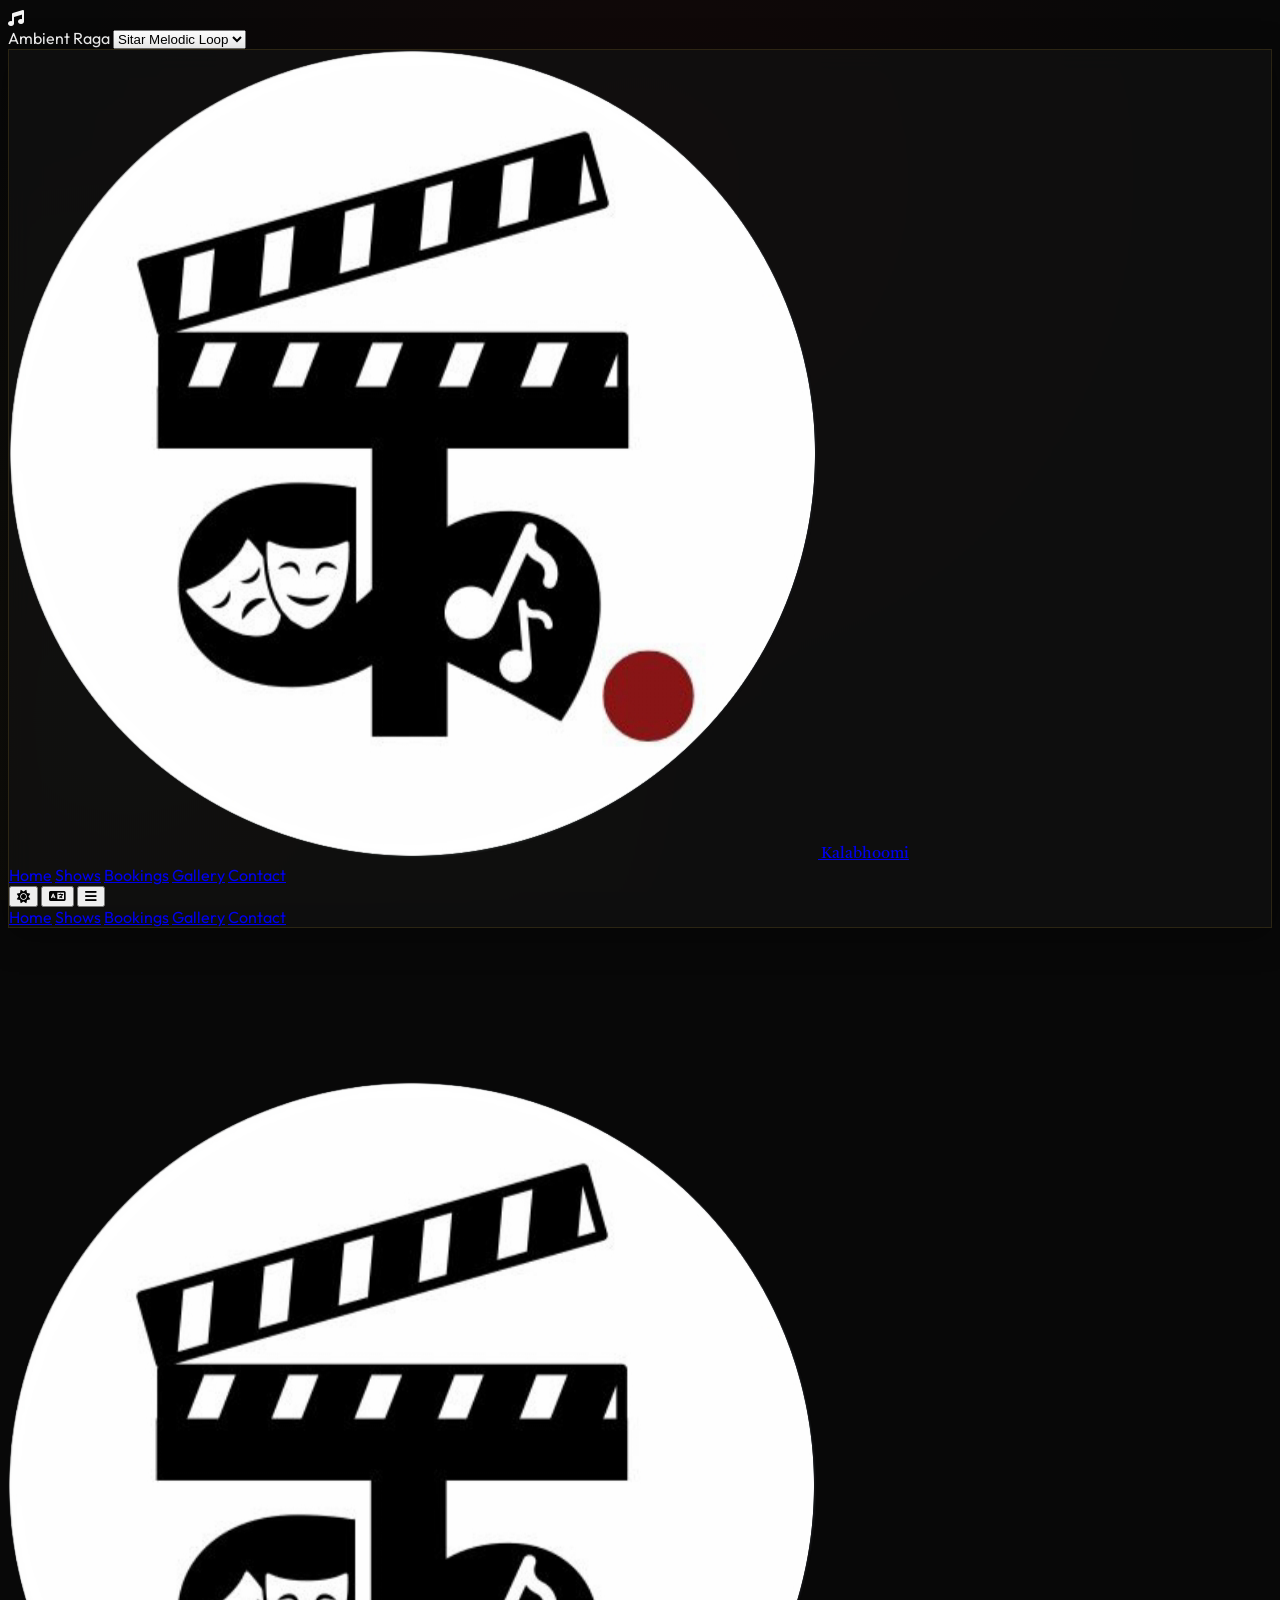
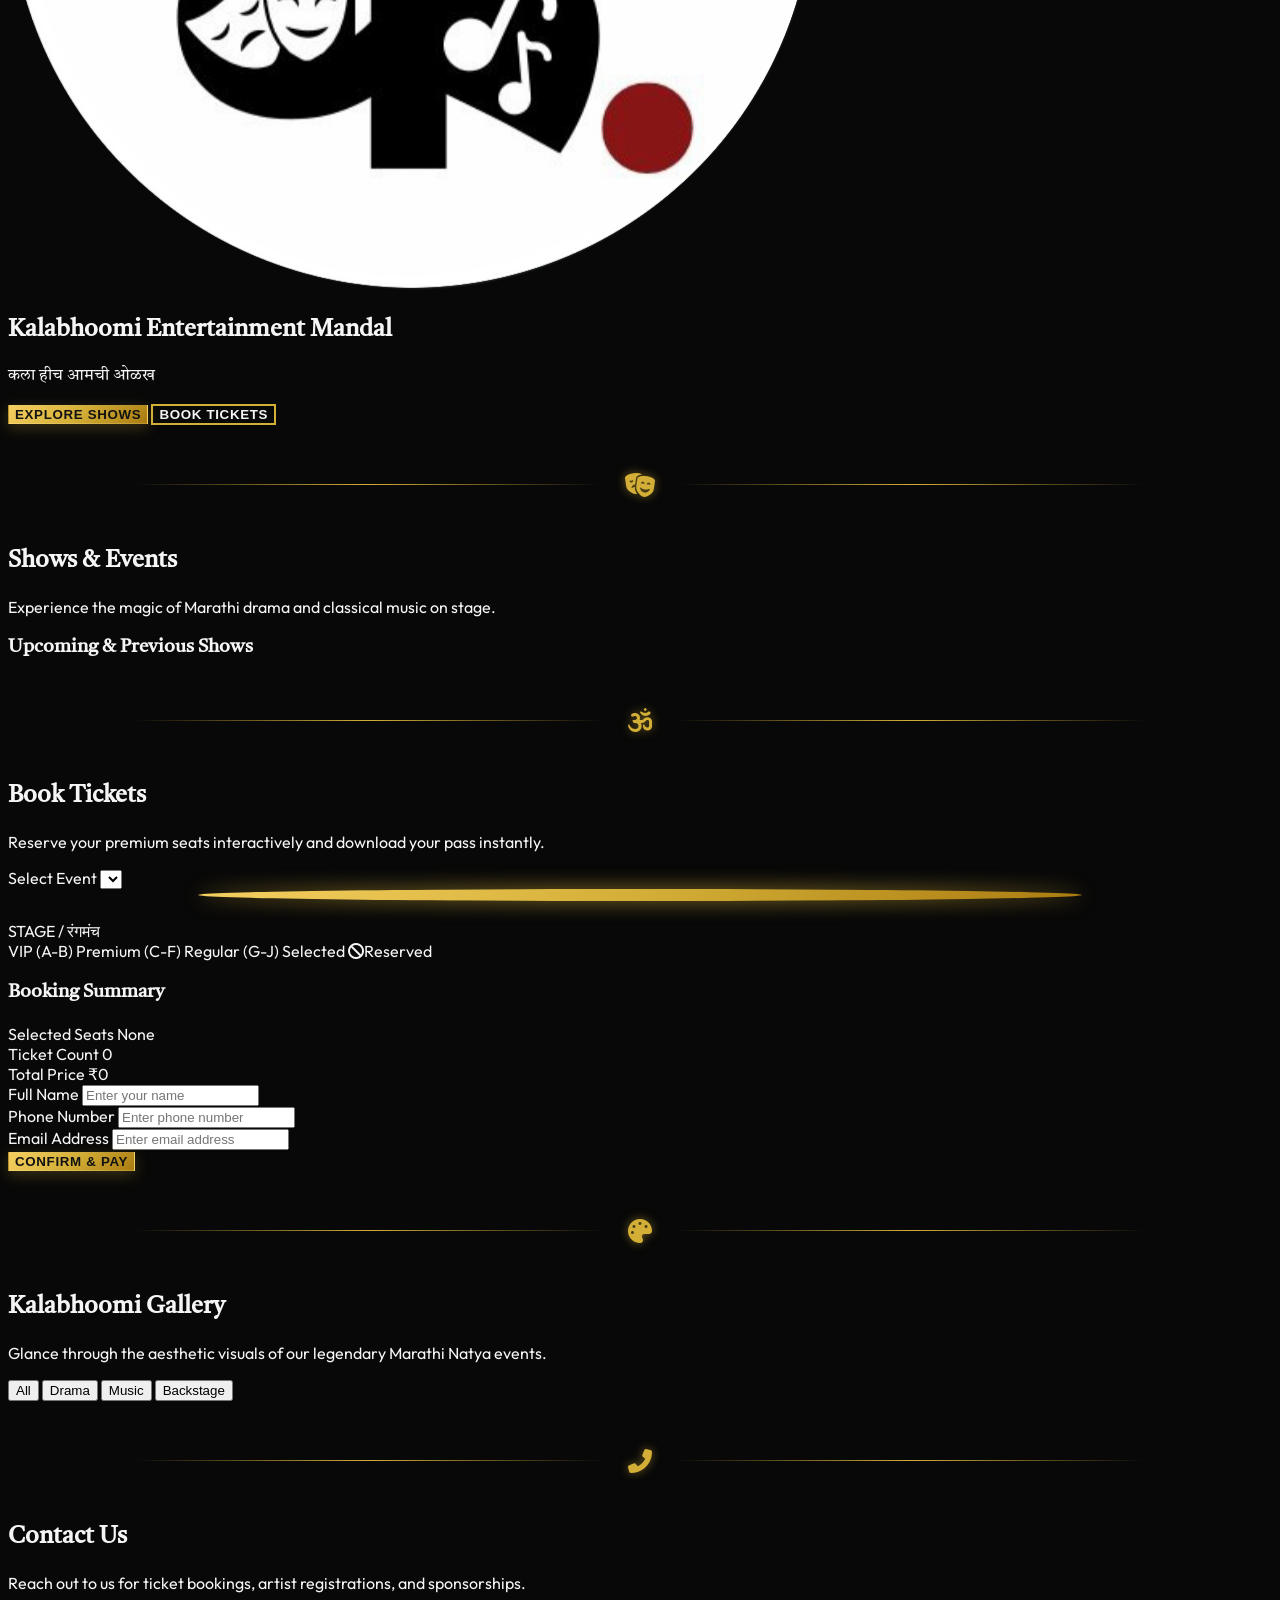
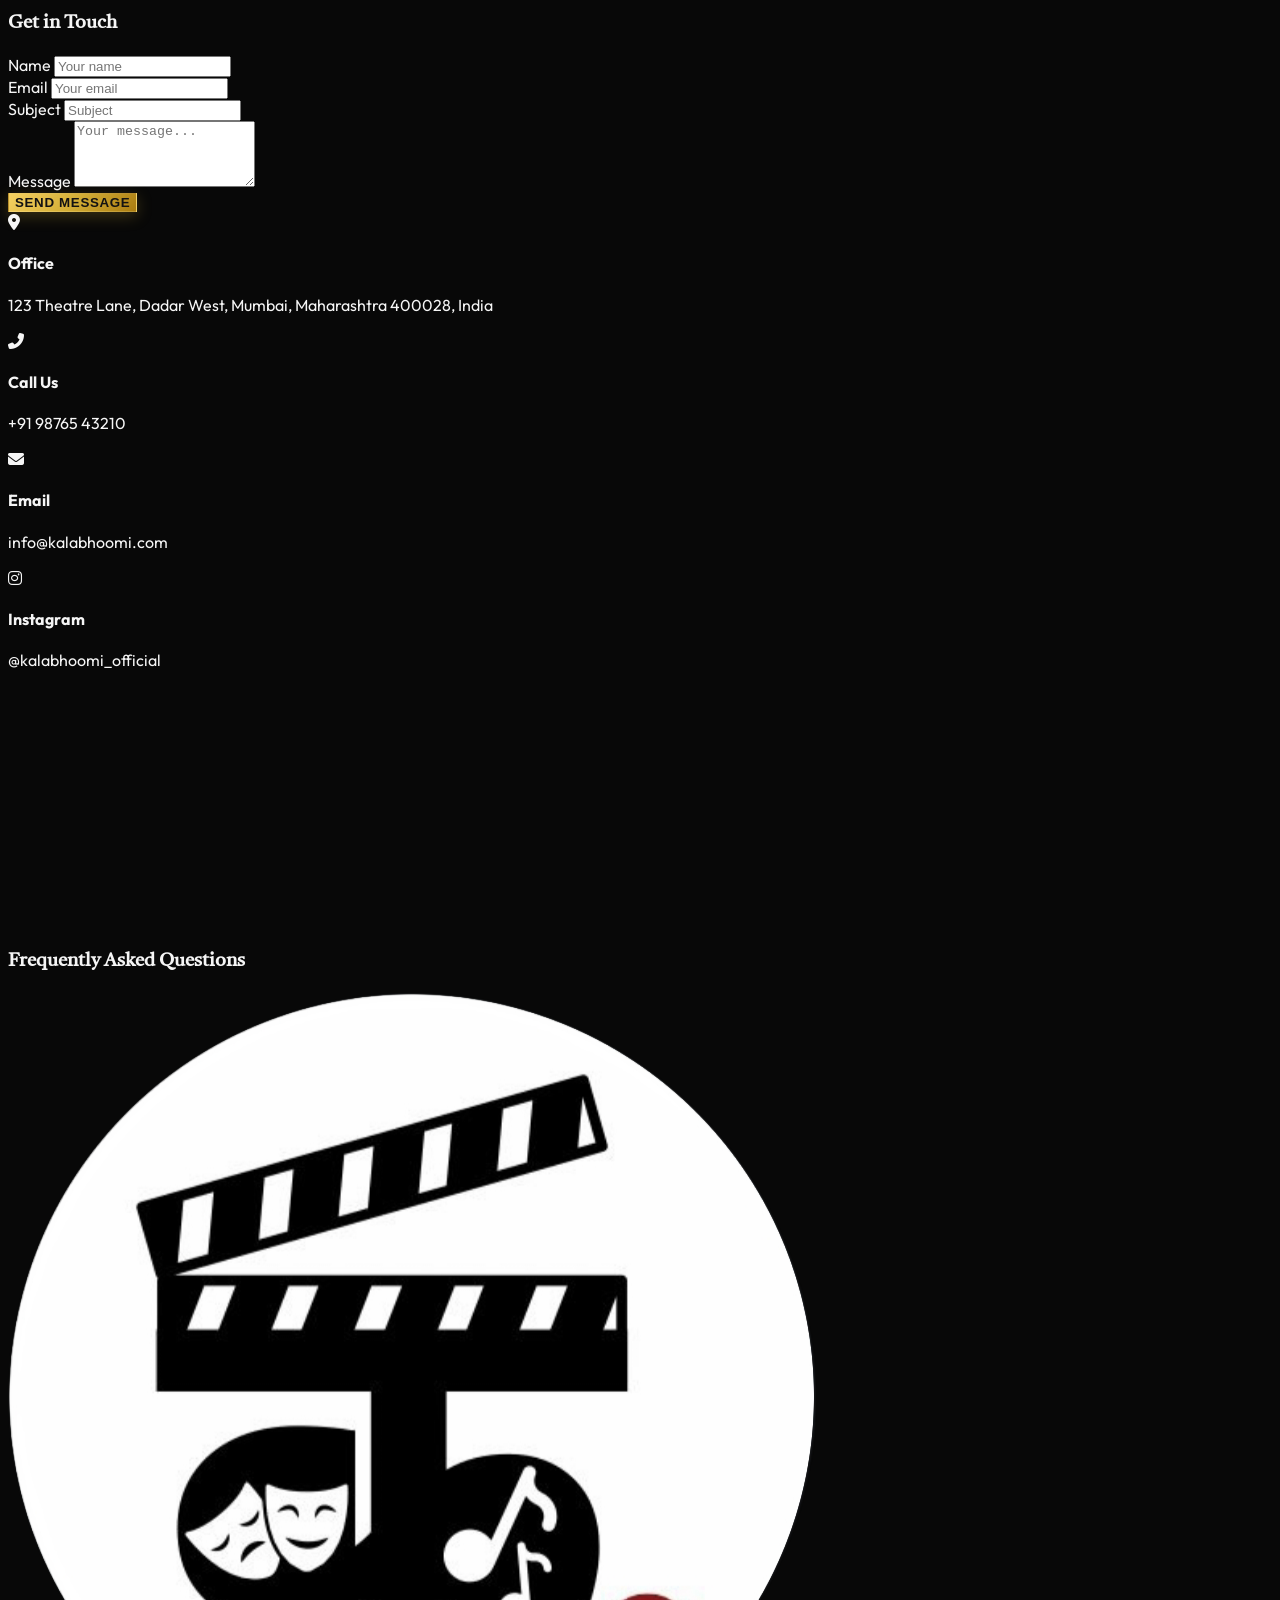
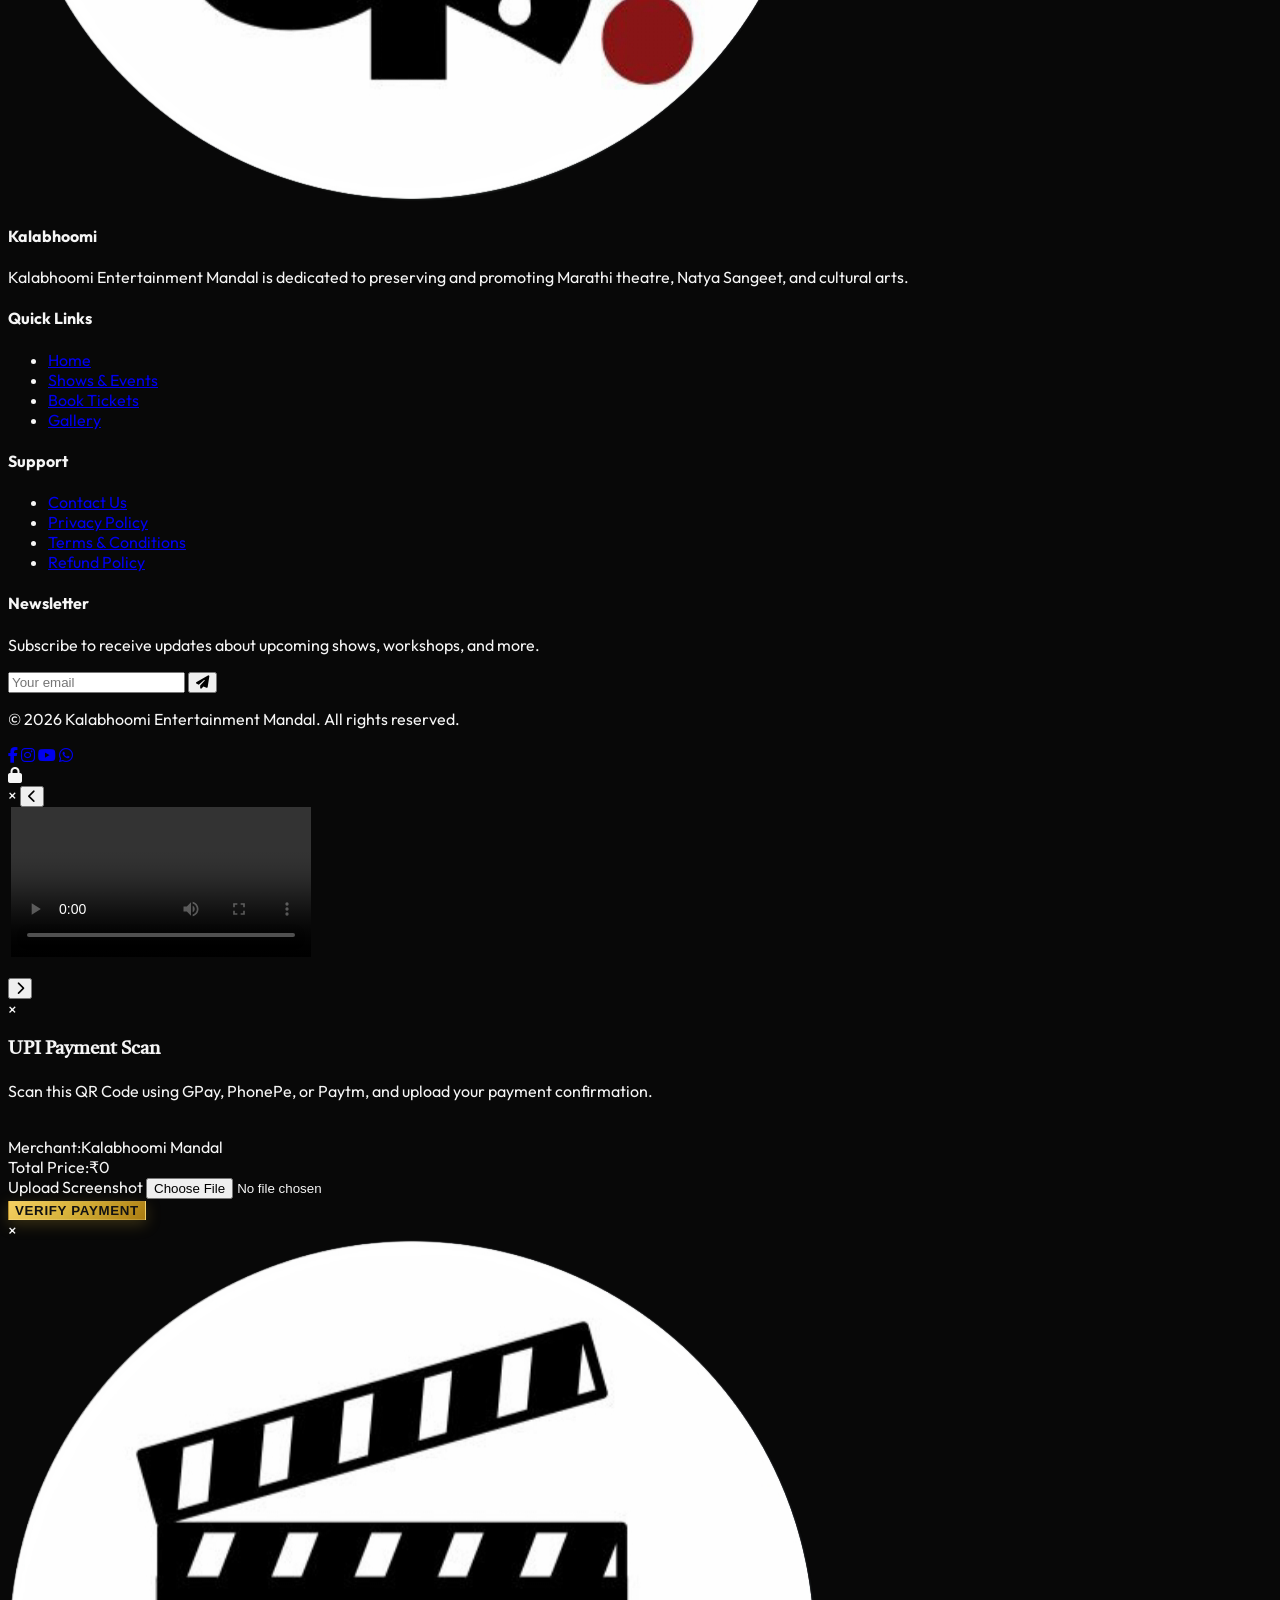
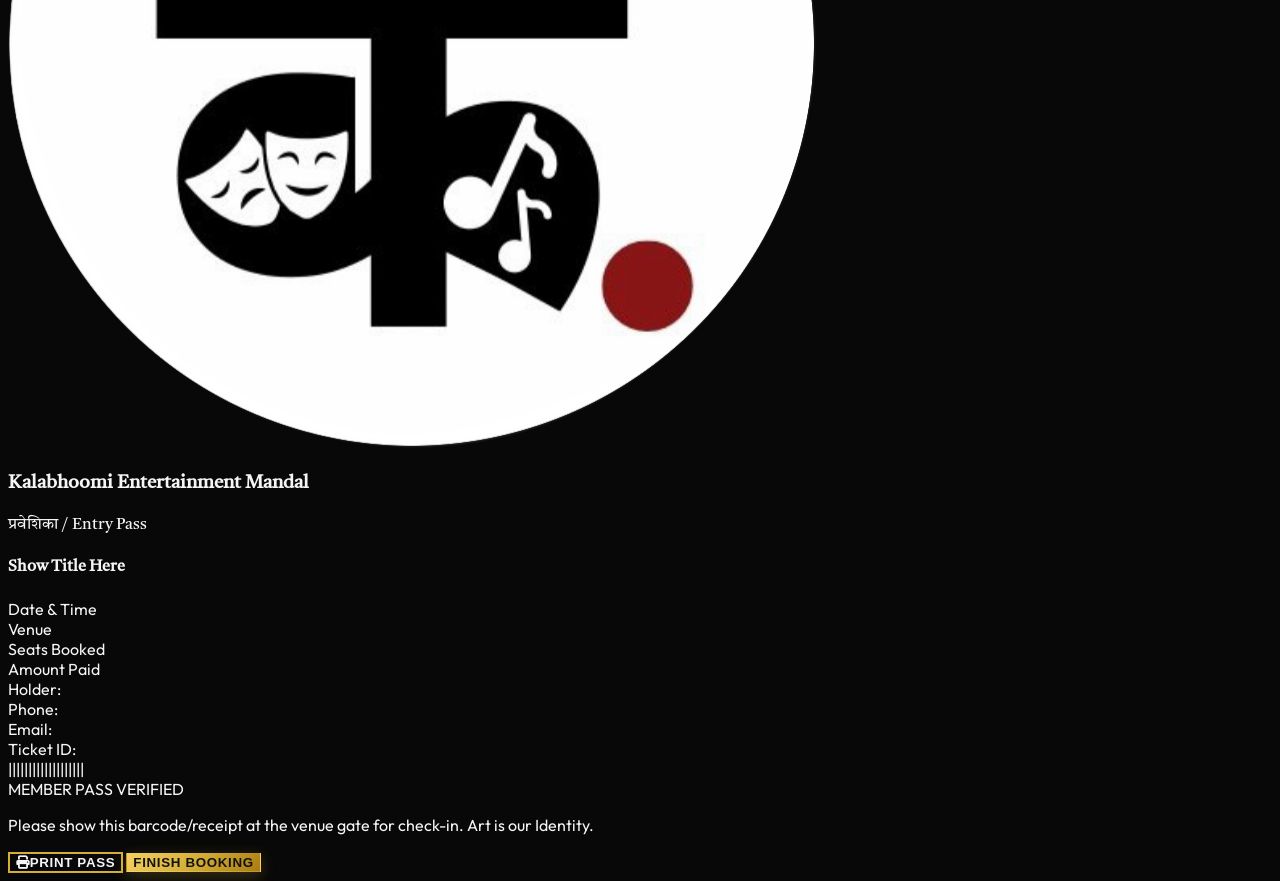
==== commit 85698609: "Remove Member Access section and fix team credentials saving" ====
--- a/index.html
+++ b/index.html
@@ -575,20 +575,7 @@
     </div>
   </section>
 
-  <!-- Team Member Access -->
-  <section class="py-20 px-4" id="members">
-    <div class="container mx-auto max-w-4xl">
-      <div class="text-center mb-12">
-        <h2 class="text-3xl md:text-5xl font-extrabold text-gold-500 mb-4 tracking-wide uppercase inline-block border-b-2 border-crimson-500 pb-3">Member Access</h2>
-        <p class="text-gray-400 max-w-2xl mx-auto text-sm">Team members can log in to view their attendance and other details.</p>
-        <div class="mt-8">
-          <a href="admin.html" class="cta-btn px-8 py-3.5 rounded-full text-sm font-bold shadow-lg">
-            <i class="fas fa-sign-in-alt mr-2"></i> Member & Admin Login
-          </a>
-        </div>
-      </div>
-    </div>
-  </section>
+
 
   <!-- Traditional Divider -->
   <div class="traditional-divider"><i class="fas fa-phone-alt"></i></div>
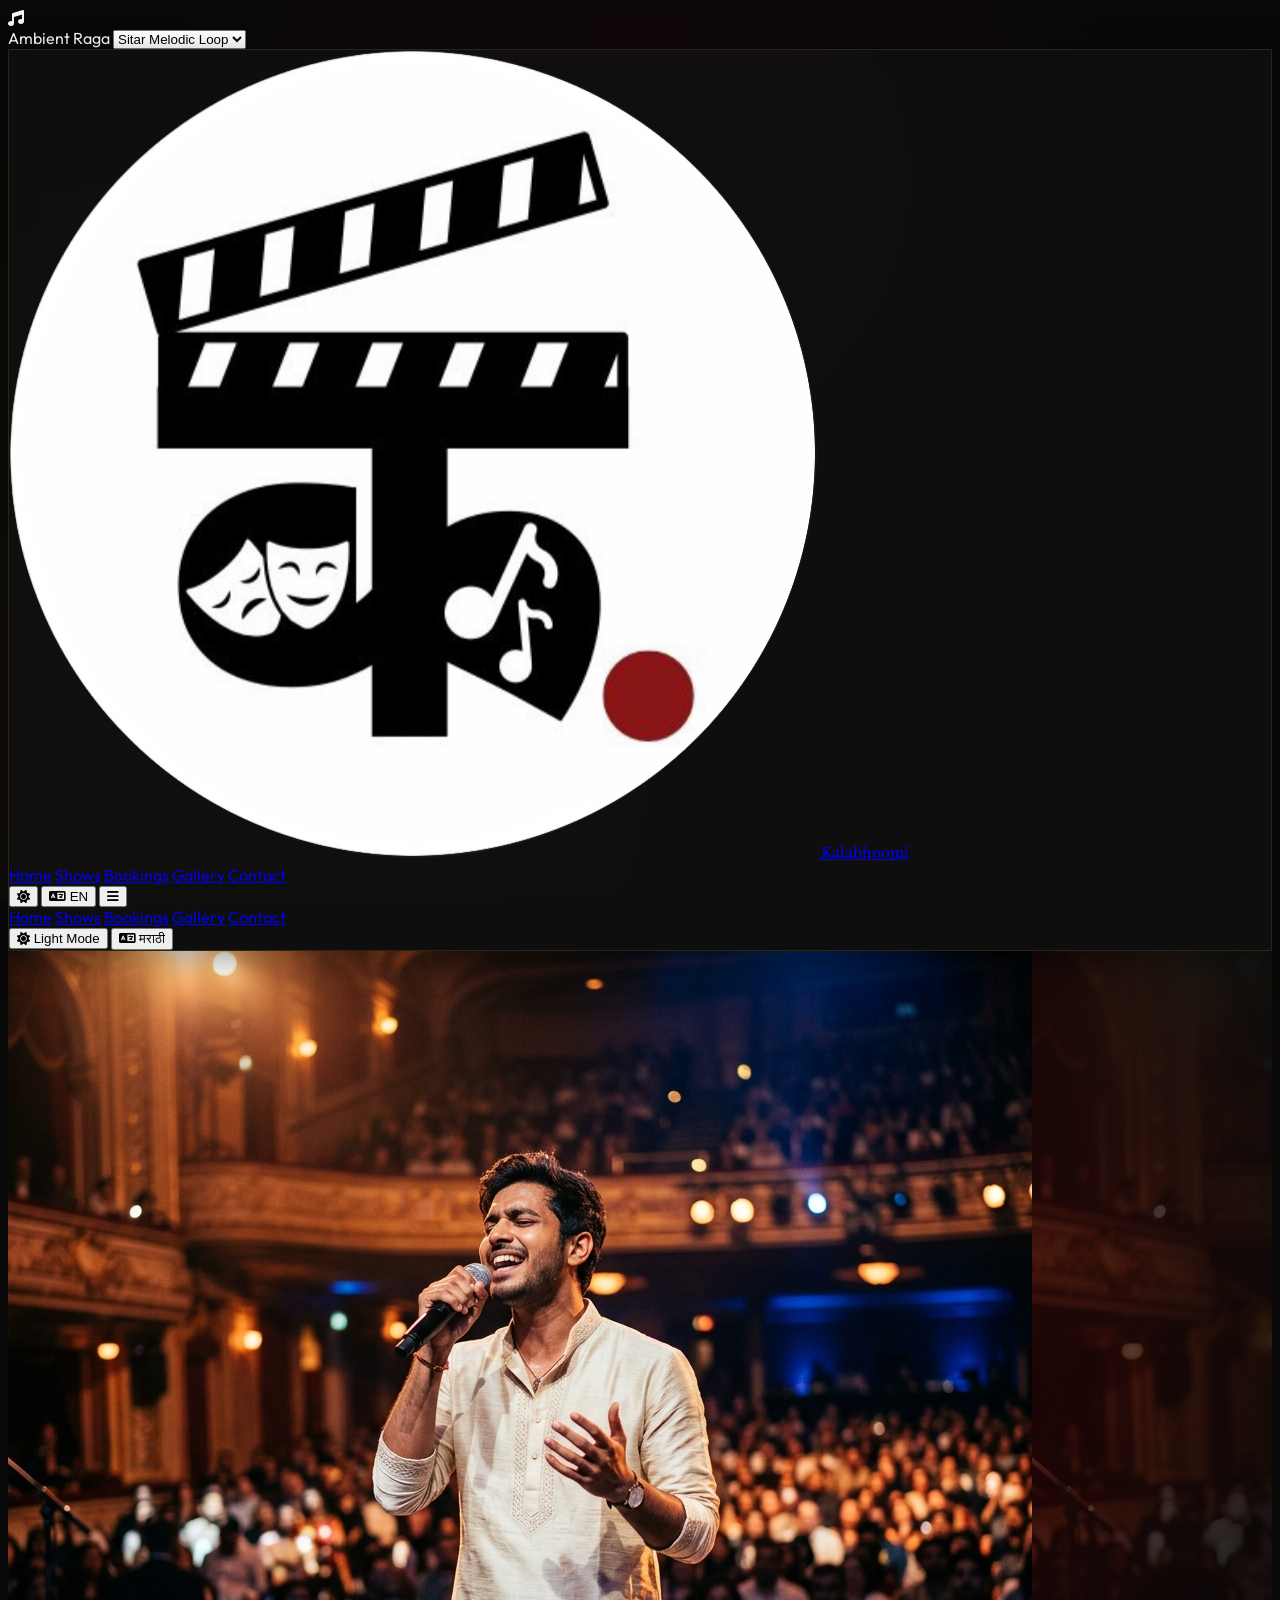
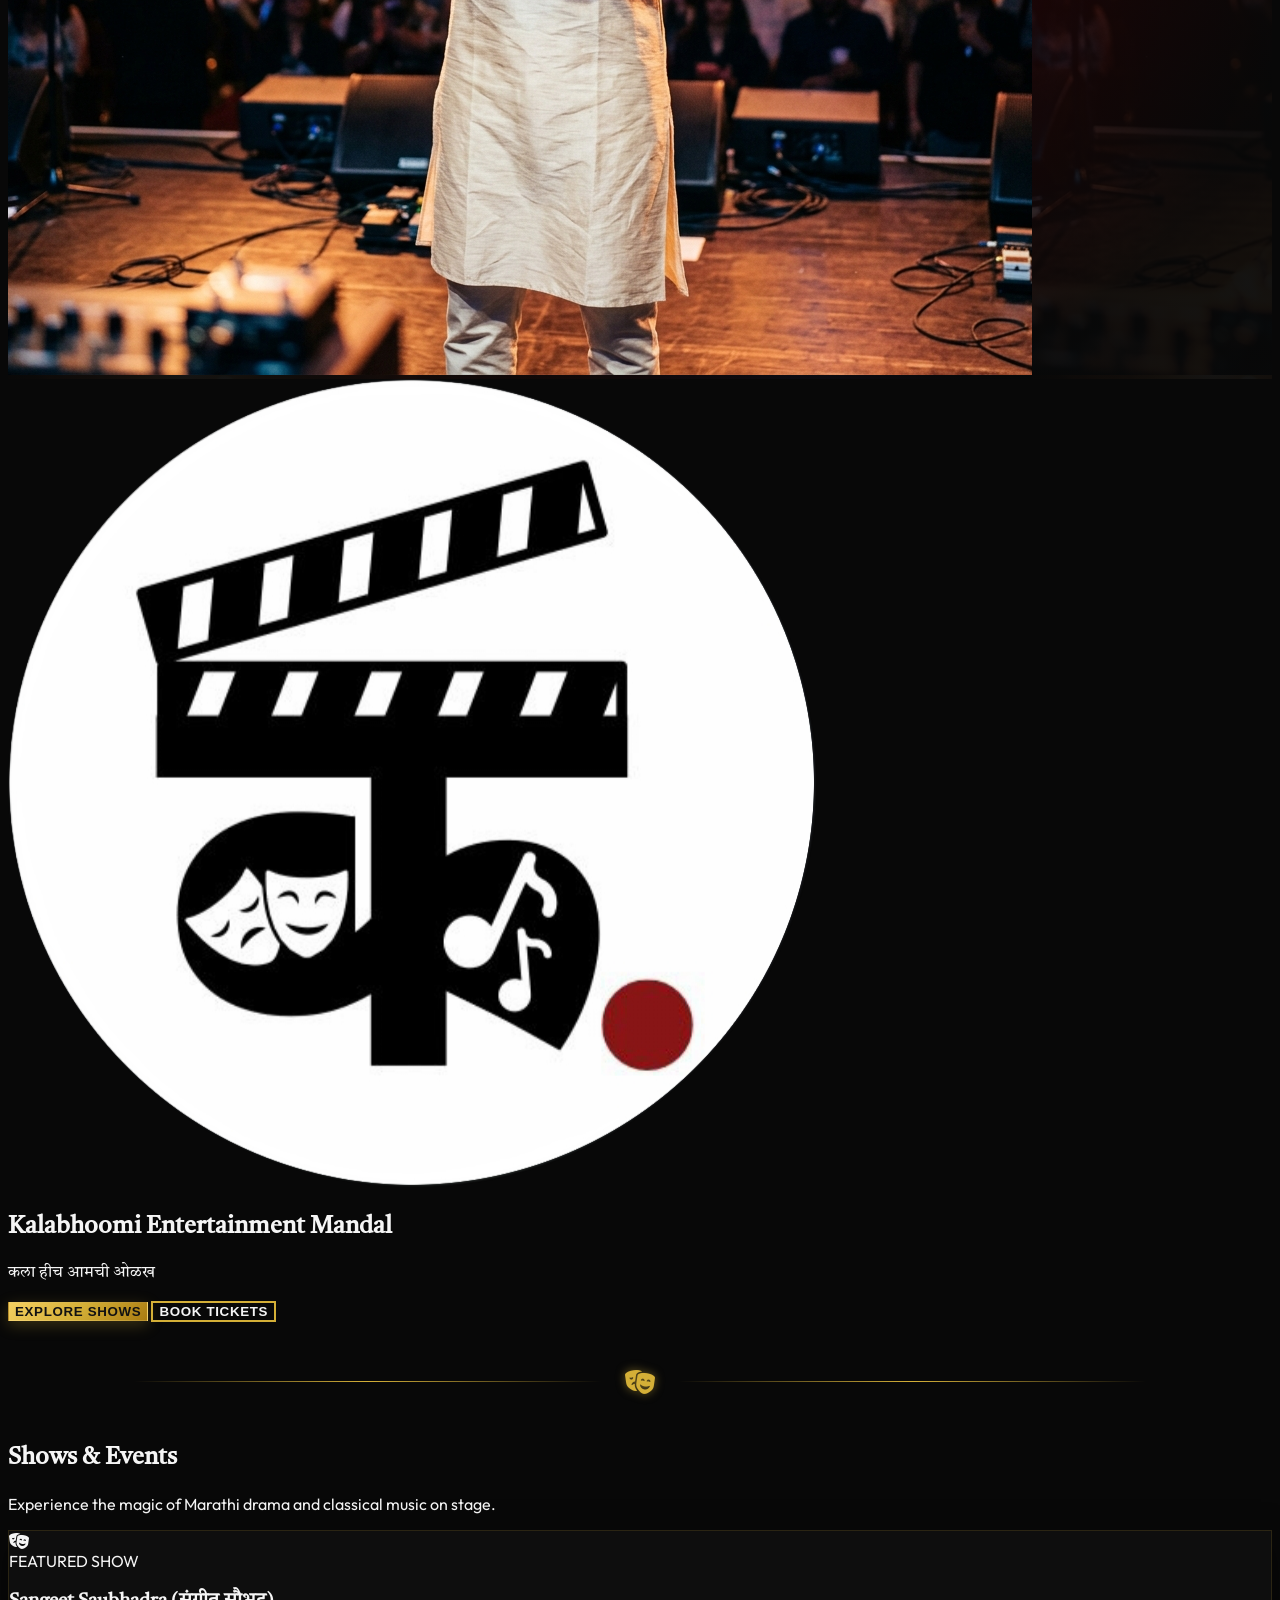
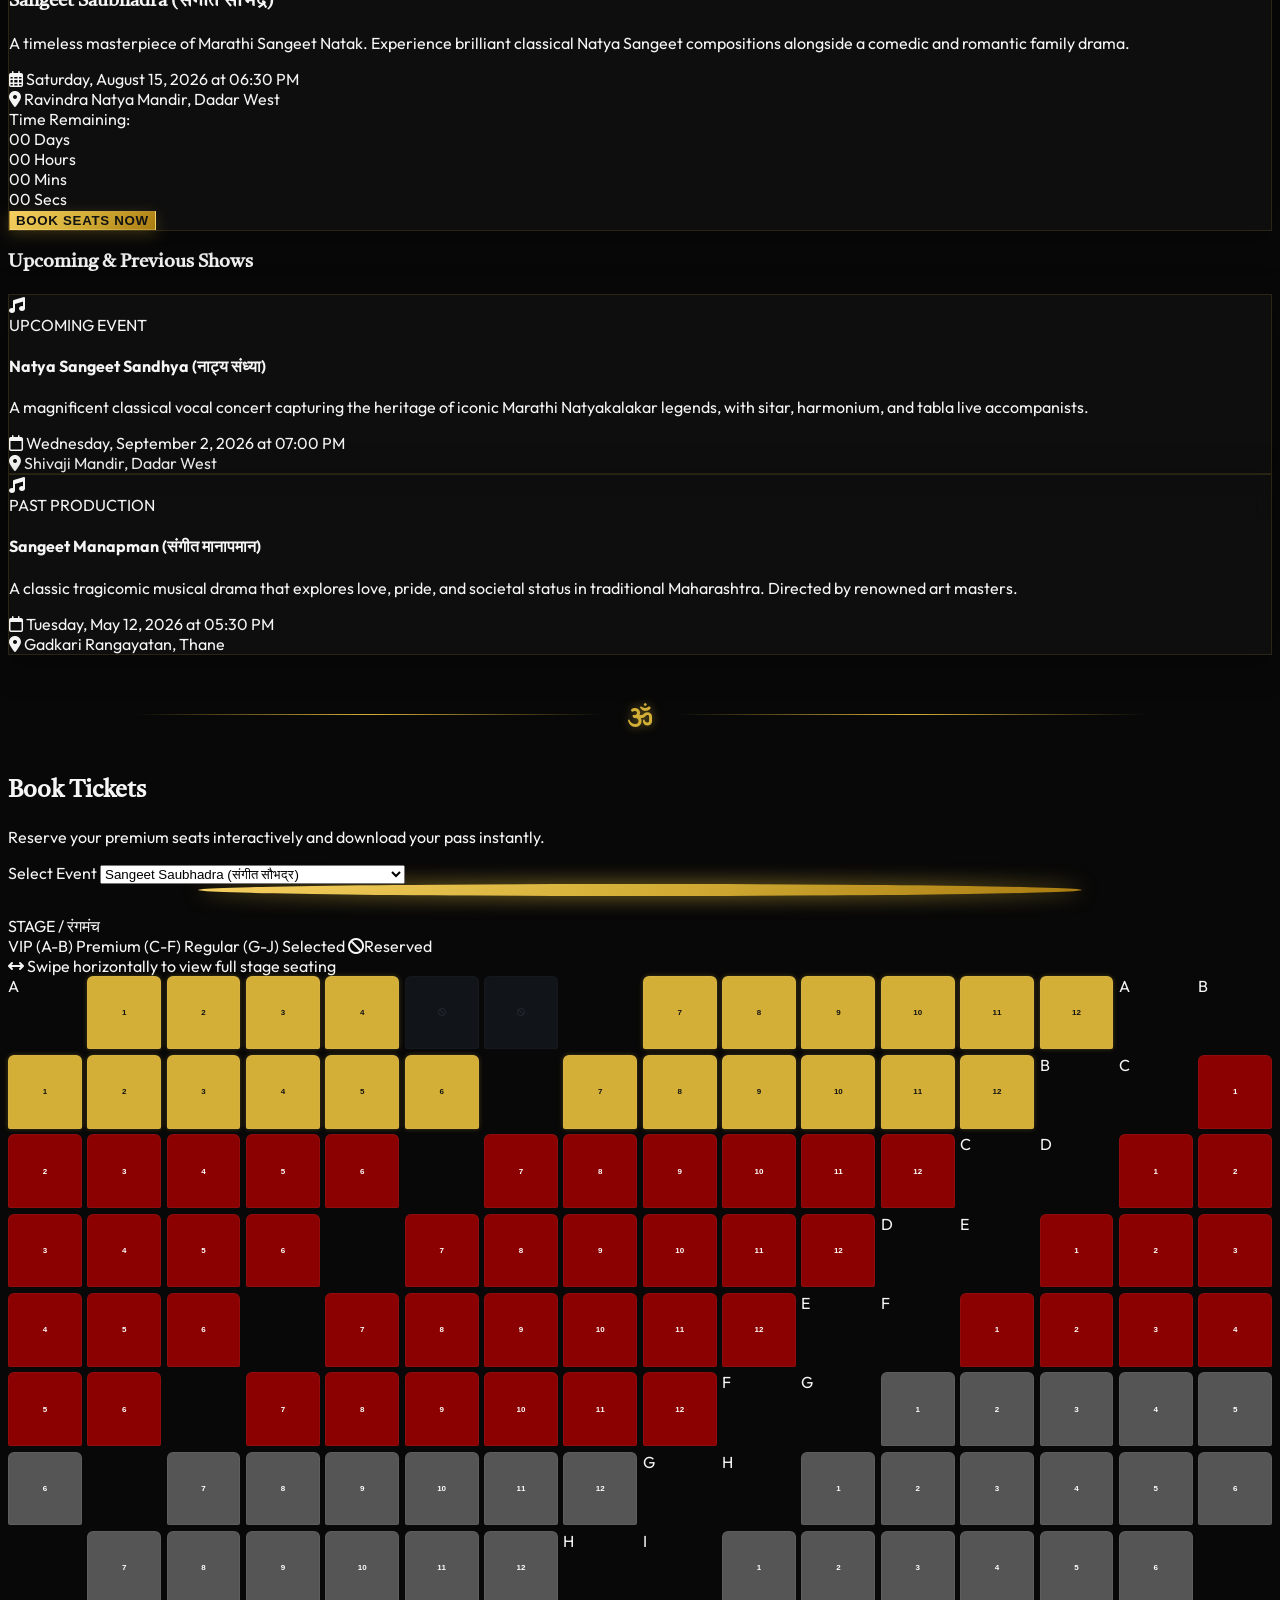
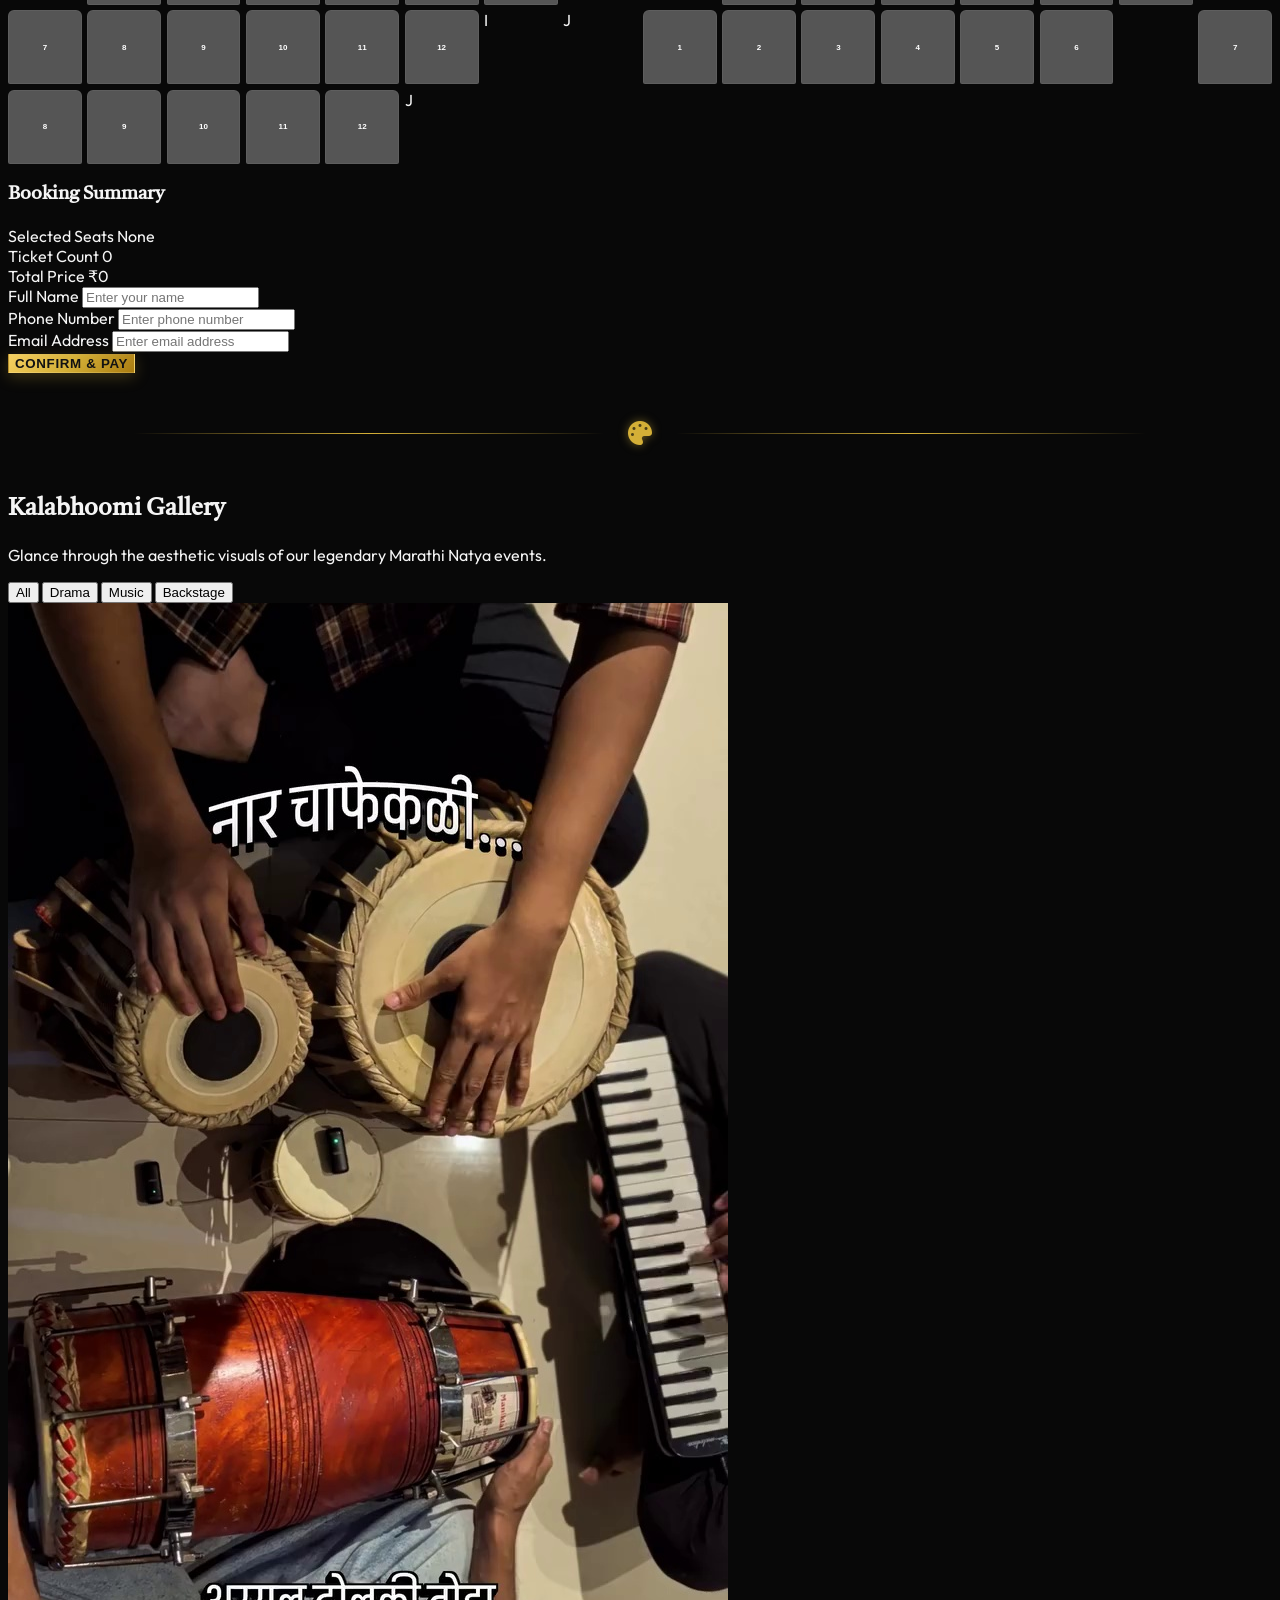
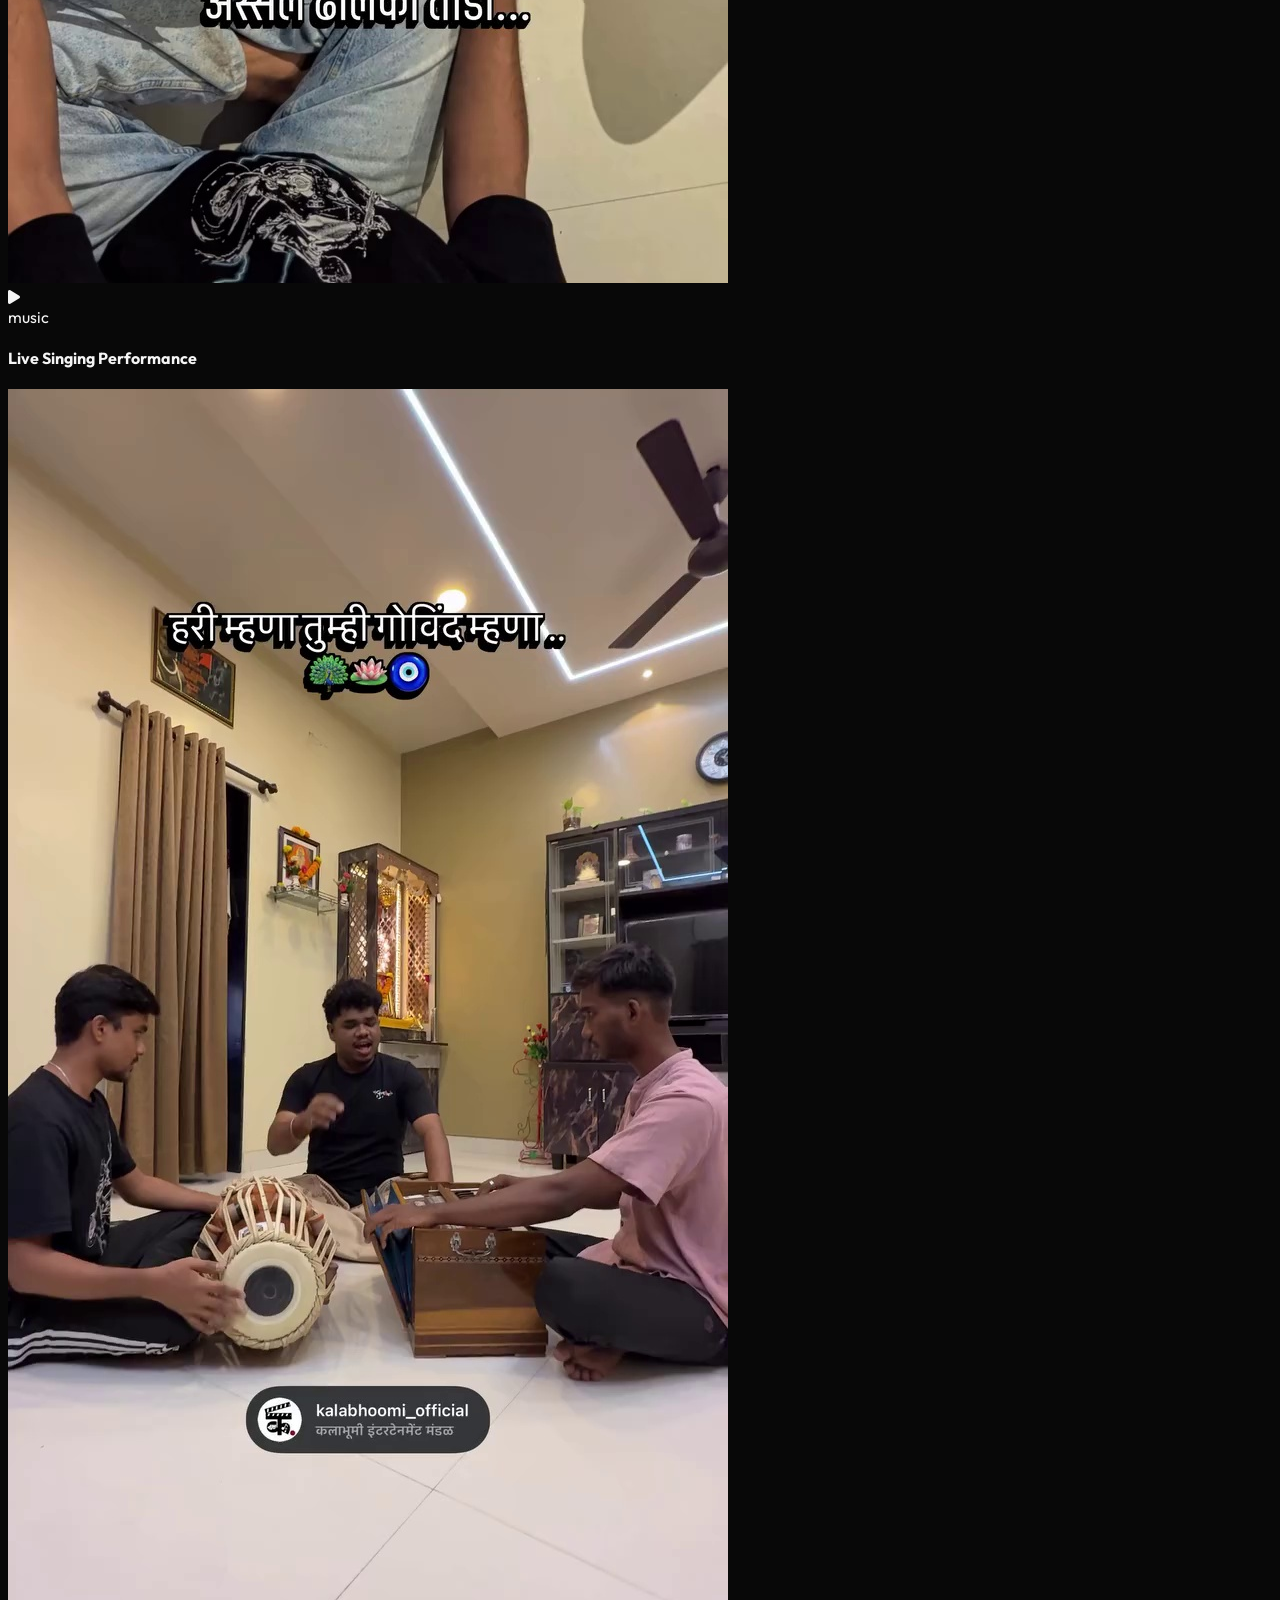
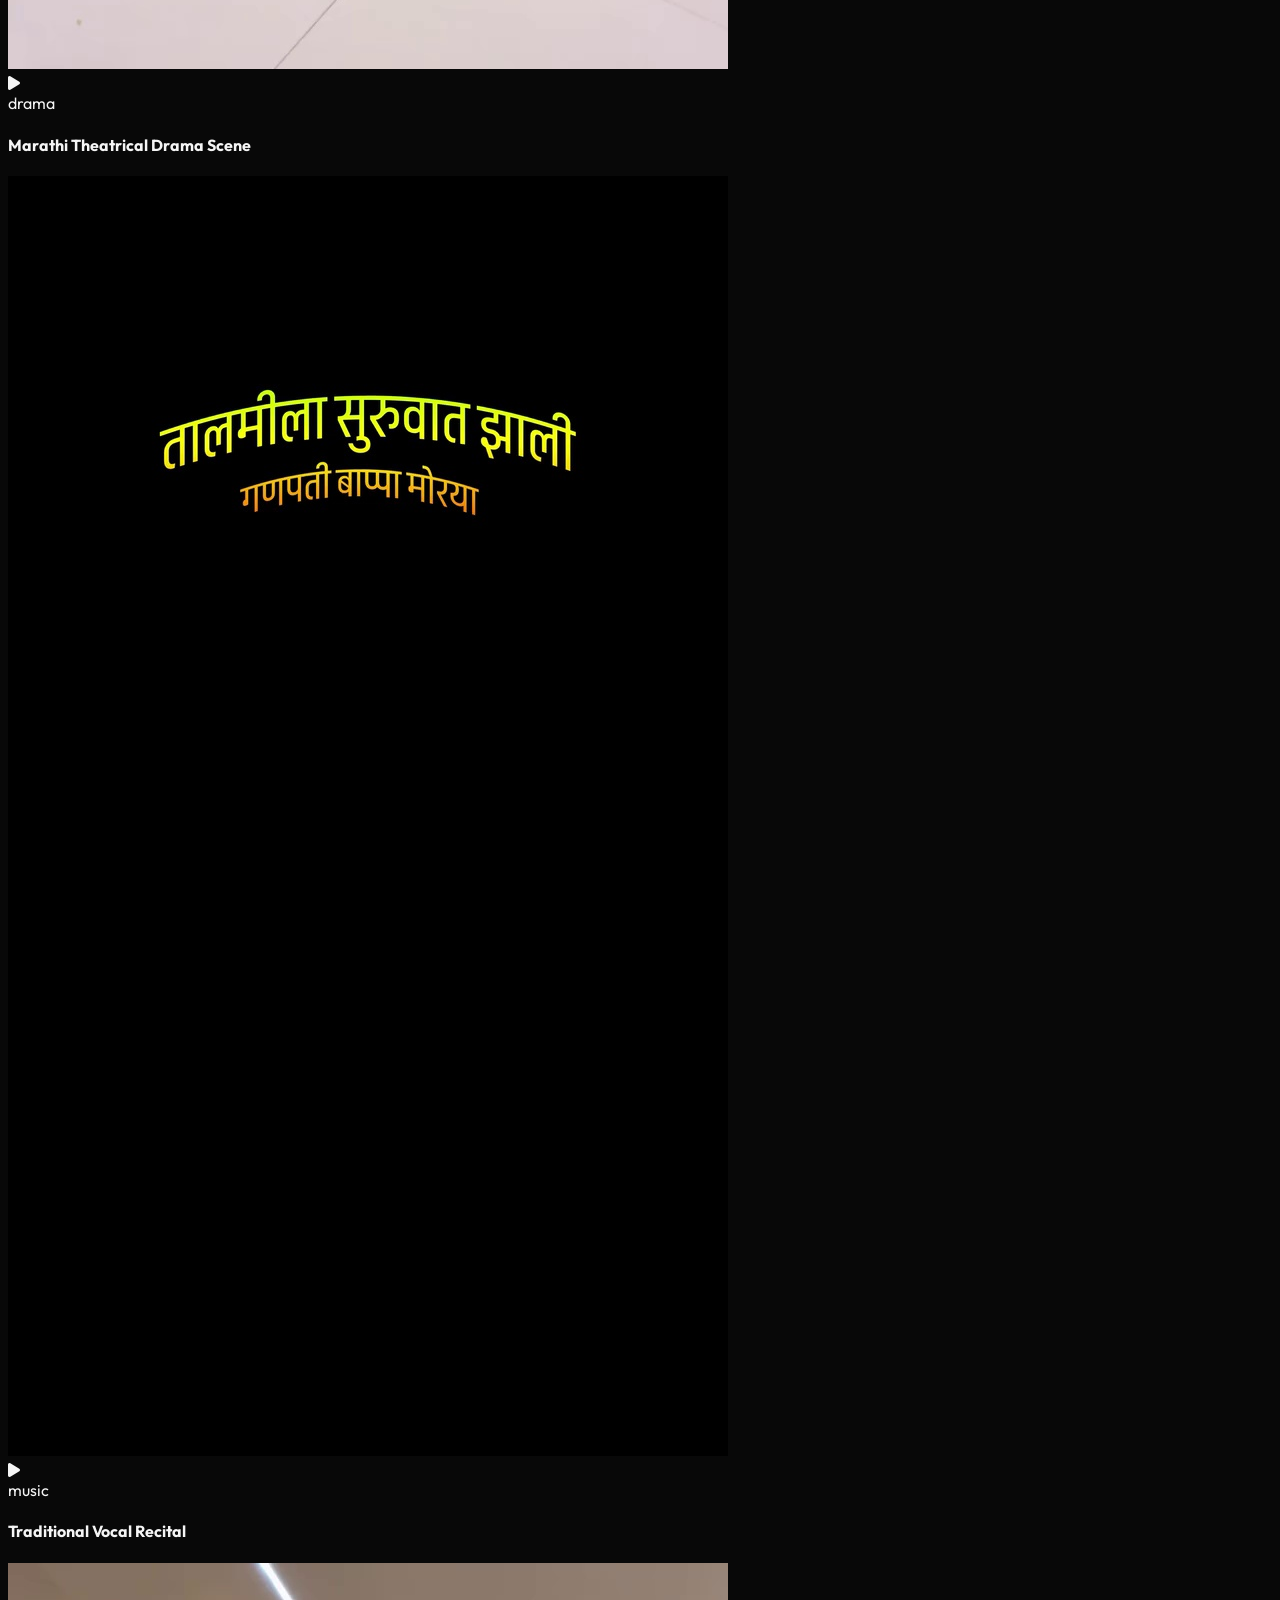
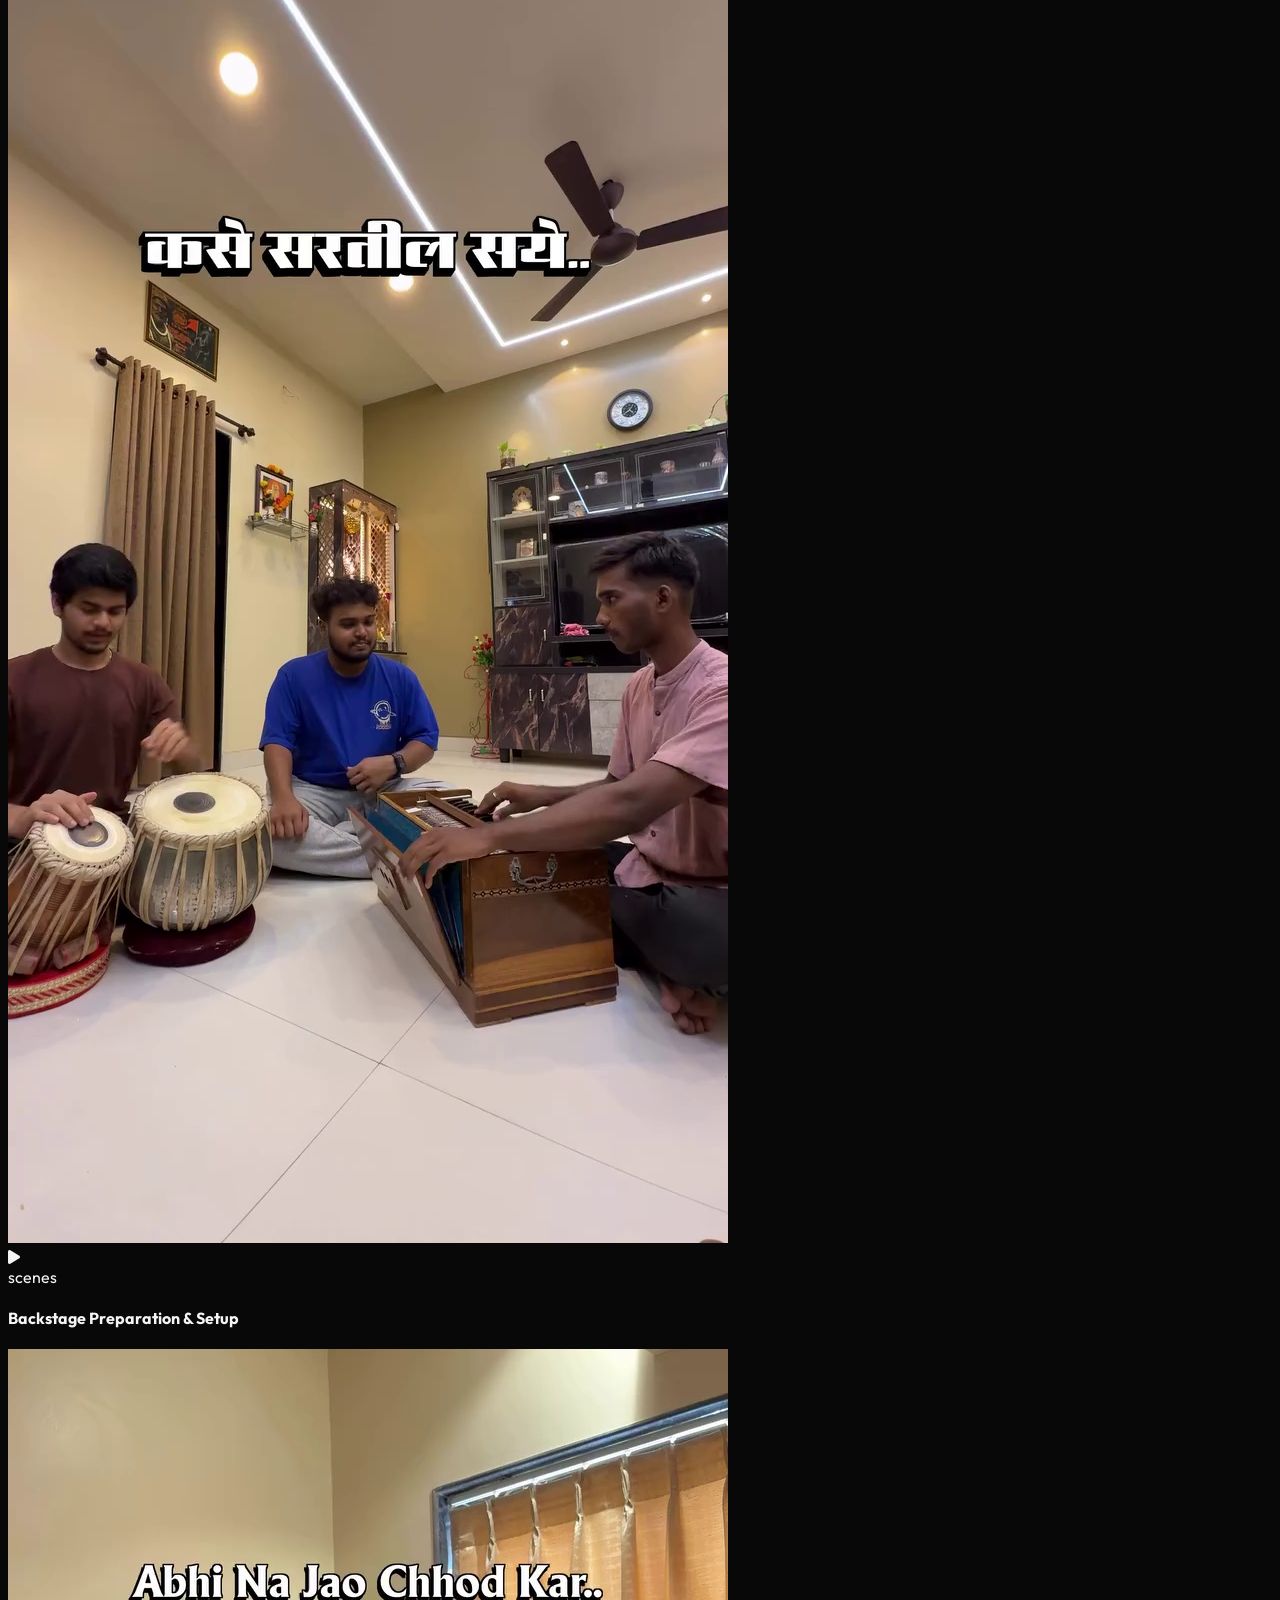
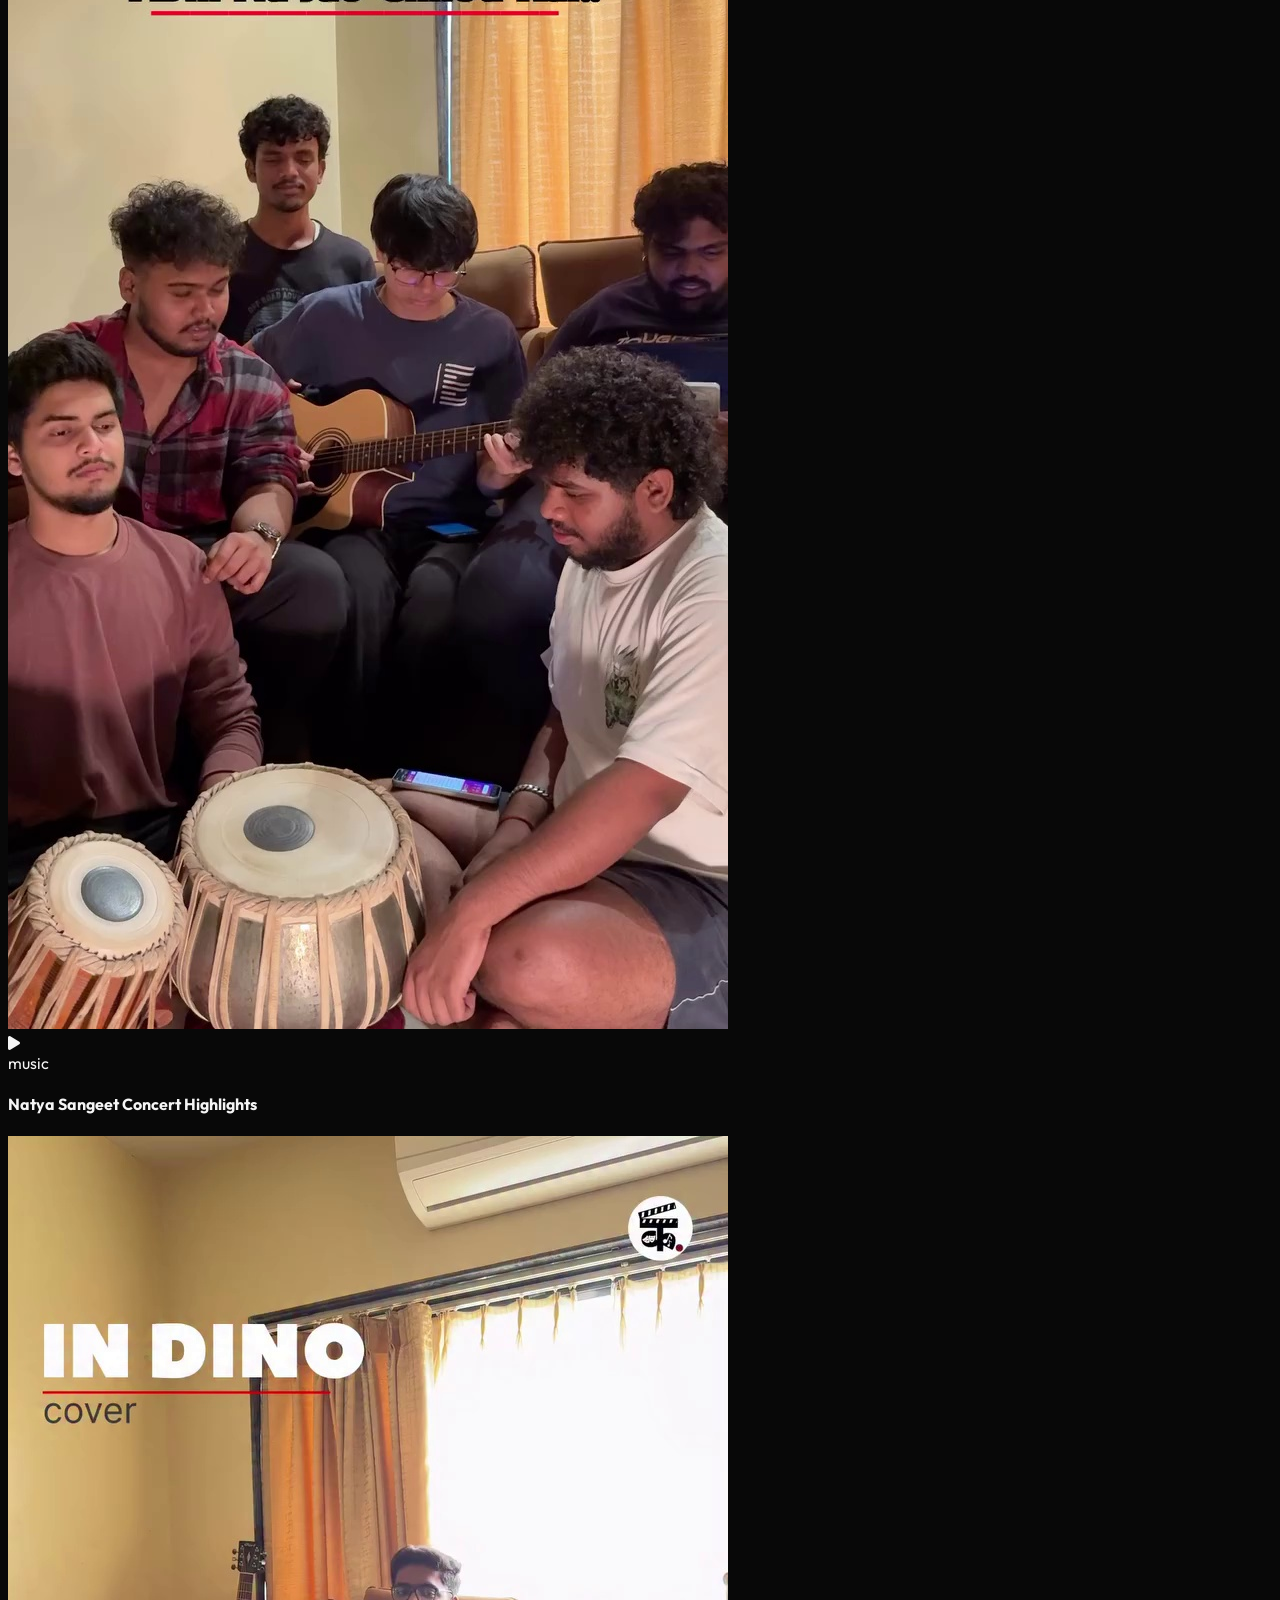
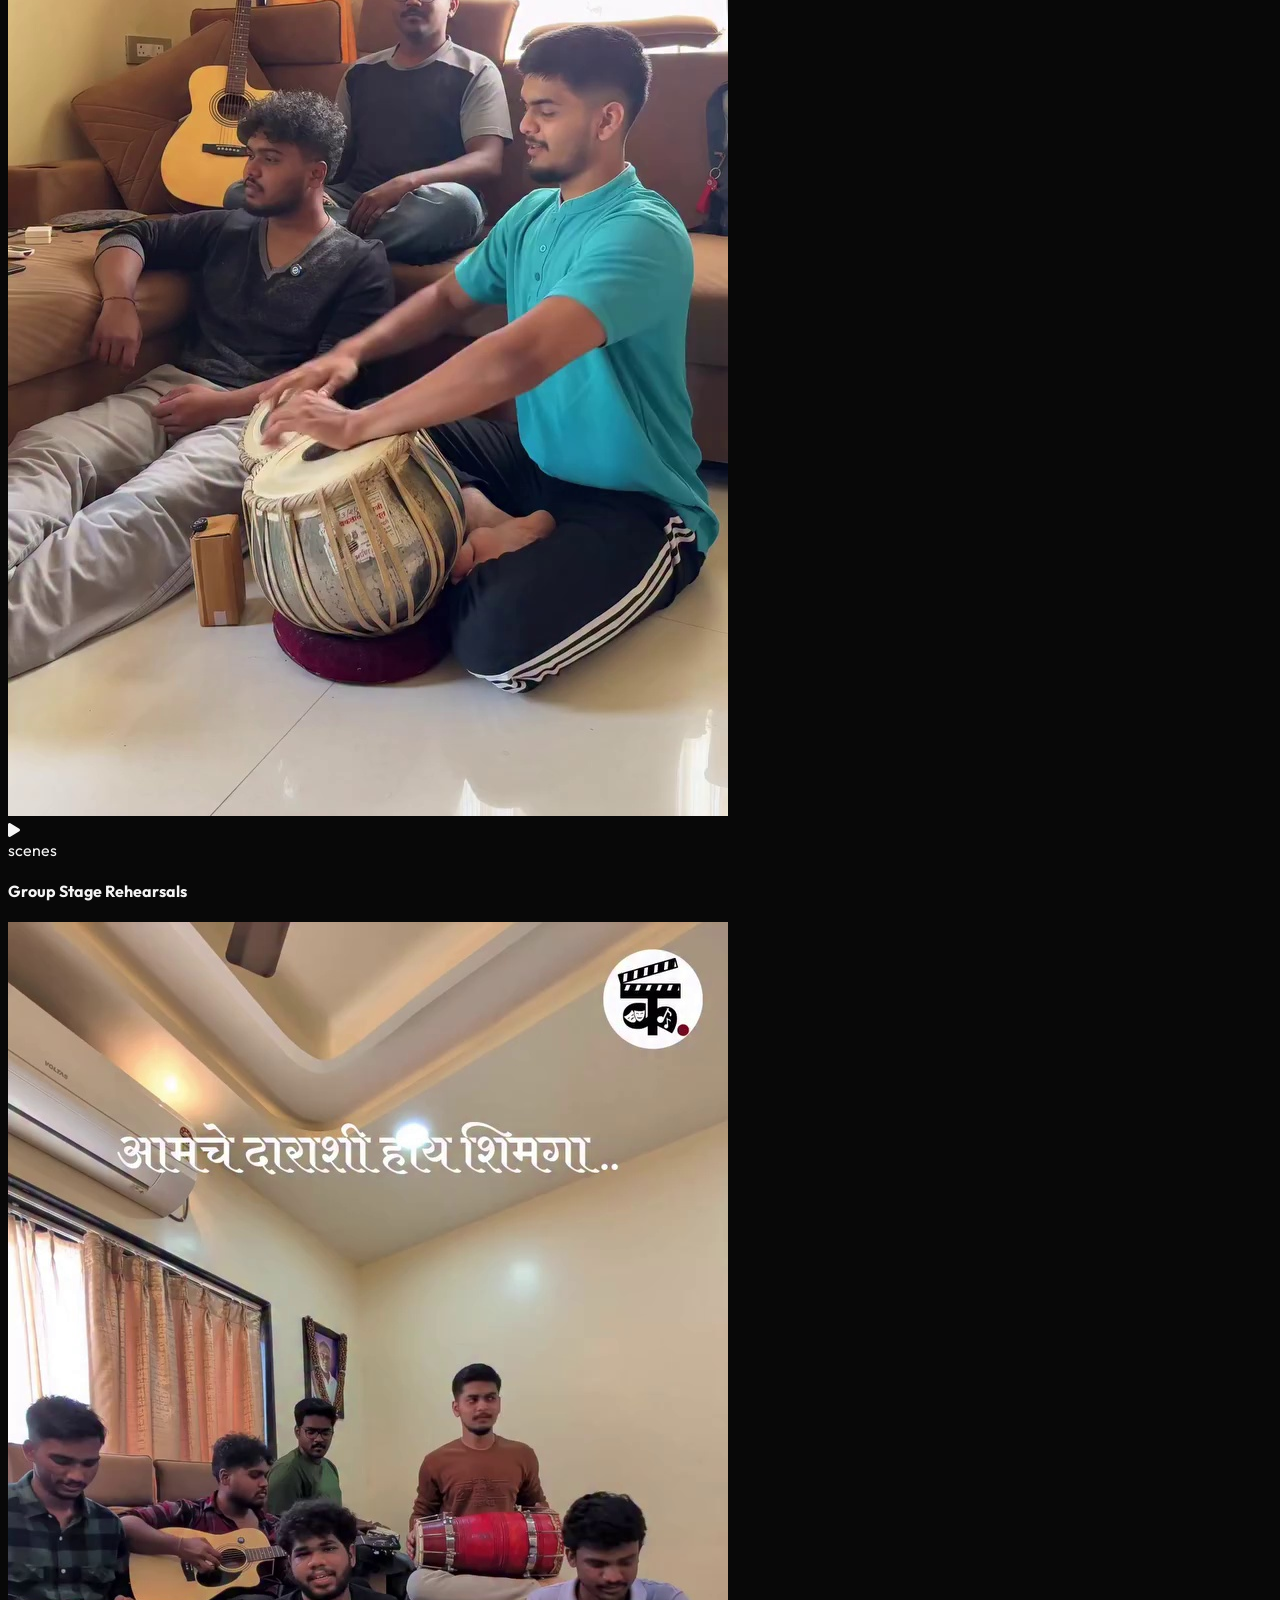
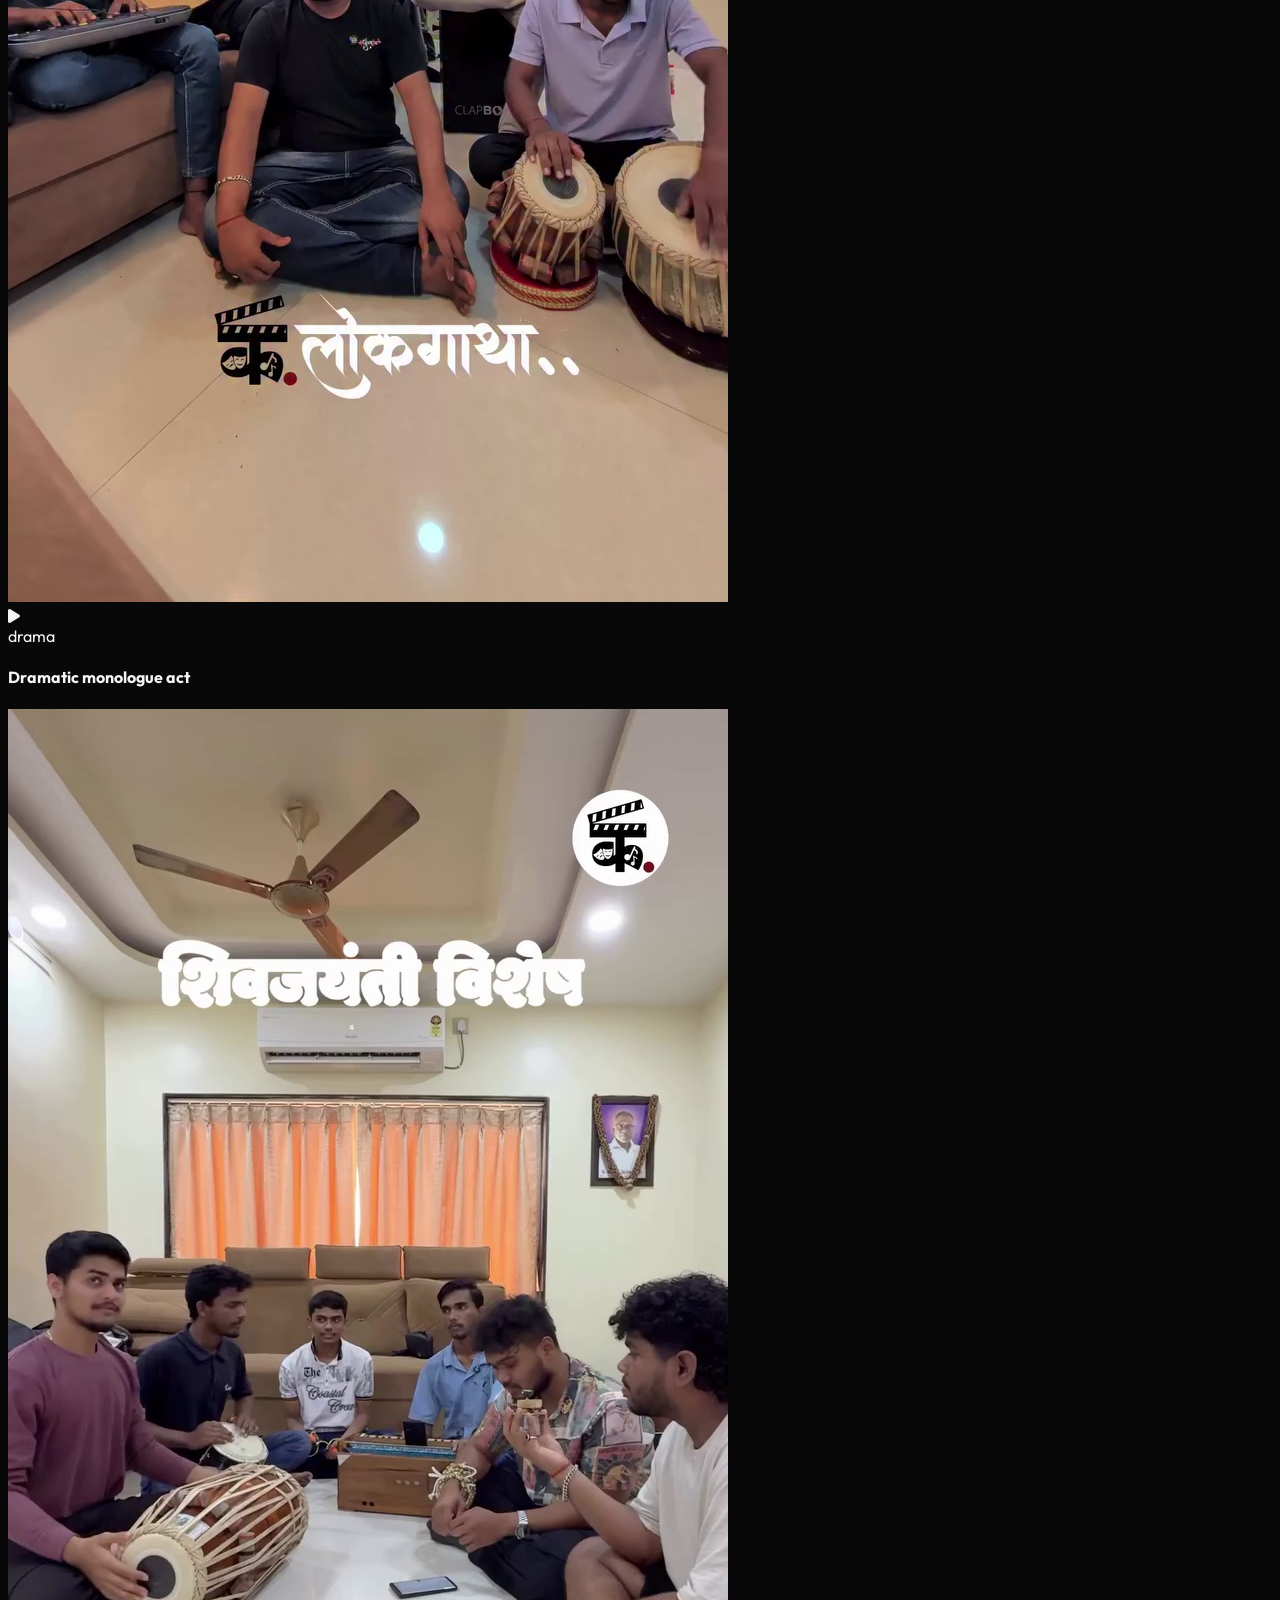
==== commit 5317916f: "Add Admin member dashboard inspection, optimize hero video instant loading, and improve mobile respo" ====
--- a/index.html
+++ b/index.html
@@ -65,23 +65,85 @@
       --glow: 0 0 15px rgba(212, 175, 55, 0.25);
     }
     
+    
     body.light-theme {
-      --primary: #fcfbf7;
-      --secondary: #f3f0e6;
+      --primary: #f8f6f0;
+      --secondary: #eee9dc;
       --accent: #7a0000;
       --accent-rgb: 122, 0, 0;
       --highlight: #b08d2b;
       --highlight-rgb: 176, 141, 43;
       --light-text: #1a1a1a;
-      --muted-text: #5e5a52;
-      --card-bg: rgba(255, 255, 255, 0.85);
-      --card-border: rgba(122, 0, 0, 0.15);
-      --gold-gradient: linear-gradient(135deg, #b08d2b 0%, #94711c 50%, #6e4e0c 100%);
-      --crimson-gradient: linear-gradient(135deg, #7a0000 0%, #4a0000 100%);
+      --muted-text: #4a4a4a;
+      --card-bg: rgba(255, 255, 255, 0.92);
+      --card-border: rgba(122, 0, 0, 0.2);
+      --gold-gradient: linear-gradient(135deg, #d4af37 0%, #b88c27 50%, #946a1d 100%);
+      --crimson-gradient: linear-gradient(135deg, #8b0000 0%, #5e0000 100%);
       --glow: 0 0 15px rgba(122, 0, 0, 0.15);
-      background-image: radial-gradient(circle at 50% 20%, rgba(122, 0, 0, 0.04) 0%, transparent 60%),
-                        radial-gradient(circle at 10% 80%, rgba(176, 141, 43, 0.03) 0%, transparent 50%);
-    }
+      background-color: #f8f6f0 !important;
+      color: #1a1a1a !important;
+    }
+    body.light-theme .glass-card {
+      background: rgba(255, 255, 255, 0.92) !important;
+      border-color: rgba(139, 0, 0, 0.25) !important;
+      box-shadow: 0 10px 30px rgba(0, 0, 0, 0.08) !important;
+      color: #1a1a1a !important;
+    }
+    body.light-theme .text-white {
+      color: #1a1a1a !important;
+    }
+    body.light-theme .text-gray-300,
+    body.light-theme .text-gray-400 {
+      color: #444444 !important;
+    }
+    body.light-theme .text-gray-500 {
+      color: #666666 !important;
+    }
+    body.light-theme input,
+    body.light-theme select,
+    body.light-theme textarea {
+      background-color: #ffffff !important;
+      color: #1a1a1a !important;
+      border-color: rgba(139, 0, 0, 0.3) !important;
+    }
+    body.light-theme nav.navigation {
+      background: rgba(248, 246, 240, 0.96) !important;
+      border-bottom-color: rgba(139, 0, 0, 0.2) !important;
+    }
+    body.light-theme .nav-menu {
+      background: rgba(248, 246, 240, 0.98) !important;
+      border-bottom-color: rgba(139, 0, 0, 0.25) !important;
+    }
+    body.light-theme .nav-link {
+      color: #222222 !important;
+    }
+    body.light-theme .nav-link:hover {
+      color: #8b0000 !important;
+    }
+    body.light-theme .theme-toggle,
+    body.light-theme .lang-toggle {
+      background-color: rgba(255, 255, 255, 0.8) !important;
+      border-color: #b88c27 !important;
+    }
+    body.light-theme .mobile-menu-btn {
+      color: #1a1a1a !important;
+    }
+    body.light-theme .bg-black,
+    body.light-theme .bg-\[\#080808\],
+    body.light-theme .bg-\[\#121212\],
+    body.light-theme .bg-\[\#1c1c1c\],
+    body.light-theme .bg-\[\#151515\] {
+      background-color: #ffffff !important;
+      color: #1a1a1a !important;
+    }
+    body.light-theme .bg-black\/60,
+    body.light-theme .bg-black\/40,
+    body.light-theme .bg-black\/80,
+    body.light-theme .bg-black\/95 {
+      background-color: rgba(245, 243, 235, 0.95) !important;
+      color: #1a1a1a !important;
+    }
+
     
     body {
       font-family: 'Outfit', sans-serif;
@@ -336,26 +398,44 @@
         <a href="#contact" class="nav-link text-sm uppercase tracking-wider" data-translate="nav_contact">Contact</a>
       </div>
       
-      <div class="flex items-center gap-4">
-        <button class="theme-toggle p-2 rounded-full border border-gold-500 hover:bg-gold-500 hover:text-black transition-all">
-          <i class="fas fa-sun text-sm"></i>
+      <div class="flex items-center gap-3">
+        <!-- Option 1: Theme Toggle (Vertical Oval Capsule with Gold Border) -->
+        <button class="theme-toggle relative group w-11 h-14 md:w-12 md:h-14 rounded-full border-2 border-gold-500 hover:border-gold-300 bg-black/50 hover:bg-gold-500/20 active:scale-95 transition-all duration-300 flex items-center justify-center shadow-lg cursor-pointer" title="Toggle Light / Dark Theme" aria-label="Toggle Theme">
+          <i class="fas fa-sun text-gold-400 group-hover:text-gold-200 text-base md:text-lg transition-transform duration-300 group-hover:rotate-45"></i>
         </button>
-        <button class="lang-toggle p-2 rounded-full border border-gold-500 hover:bg-gold-500 hover:text-black transition-all">
-          <i class="fas fa-language text-sm"></i>
+
+        <!-- Option 2: Language Toggle (Vertical Oval Capsule with Gold Border) -->
+        <button class="lang-toggle relative group w-11 h-14 md:w-13 md:h-14 rounded-full border-2 border-gold-500 hover:border-gold-300 bg-black/50 hover:bg-gold-500/20 active:scale-95 transition-all duration-300 flex flex-col items-center justify-center shadow-lg cursor-pointer" title="Switch Language (English / मराठी)" aria-label="Switch Language">
+          <i class="fas fa-language text-gold-400 group-hover:text-gold-200 text-sm md:text-base leading-none"></i>
+          <span class="text-[9px] font-extrabold text-gold-400 group-hover:text-gold-200 uppercase tracking-tighter leading-none mt-0.5 lang-badge">EN</span>
         </button>
-        <button class="mobile-menu-btn lg:hidden text-white p-2">
-          <i class="fas fa-bars text-xl"></i>
+
+        <!-- Option 3: Mobile Hamburger Menu (3 Bars with Morph/Close Effect) -->
+        <button class="mobile-menu-btn lg:hidden relative w-10 h-10 flex items-center justify-center text-white hover:text-gold-500 focus:outline-none transition-colors cursor-pointer" title="Toggle Navigation Menu" aria-label="Toggle Menu">
+          <i class="fas fa-bars text-2xl transition-transform duration-300"></i>
         </button>
       </div>
     </div>
     
-    <!-- Mobile Menu -->
-    <div class="nav-menu lg:hidden hidden flex-col items-center bg-black bg-opacity-95 border-b border-gold-500 w-full py-4 space-y-4">
-      <a href="#home" class="nav-link text-sm uppercase tracking-wider py-2" data-translate="nav_home">Home</a>
-      <a href="#shows" class="nav-link text-sm uppercase tracking-wider py-2" data-translate="nav_shows">Shows</a>
-      <a href="#booking" class="nav-link text-sm uppercase tracking-wider py-2" data-translate="nav_bookings">Bookings</a>
-      <a href="#gallery" class="nav-link text-sm uppercase tracking-wider py-2" data-translate="nav_gallery">Gallery</a>
-      <a href="#contact" class="nav-link text-sm uppercase tracking-wider py-2" data-translate="nav_contact">Contact</a>
+    <!-- Mobile Menu Drawer -->
+    <div class="nav-menu lg:hidden hidden flex-col items-center bg-black/95 backdrop-blur-xl border-b border-gold-500/40 w-full py-6 space-y-4 shadow-2xl transition-all duration-300 animate-fadeIn">
+      <a href="#home" class="nav-link text-sm uppercase tracking-widest font-bold py-2.5 px-8 rounded-full hover:bg-gold-500/10 hover:text-gold-500 transition-all" data-translate="nav_home">Home</a>
+      <a href="#shows" class="nav-link text-sm uppercase tracking-widest font-bold py-2.5 px-8 rounded-full hover:bg-gold-500/10 hover:text-gold-500 transition-all" data-translate="nav_shows">Shows</a>
+      <a href="#booking" class="nav-link text-sm uppercase tracking-widest font-bold py-2.5 px-8 rounded-full hover:bg-gold-500/10 hover:text-gold-500 transition-all" data-translate="nav_bookings">Bookings</a>
+      <a href="#gallery" class="nav-link text-sm uppercase tracking-widest font-bold py-2.5 px-8 rounded-full hover:bg-gold-500/10 hover:text-gold-500 transition-all" data-translate="nav_gallery">Gallery</a>
+      <a href="#contact" class="nav-link text-sm uppercase tracking-widest font-bold py-2.5 px-8 rounded-full hover:bg-gold-500/10 hover:text-gold-500 transition-all" data-translate="nav_contact">Contact</a>
+      
+      <!-- Quick mobile toggles row inside menu drawer -->
+      <div class="pt-4 border-t border-white/10 w-4/5 flex justify-center items-center gap-4">
+        <button class="theme-toggle flex items-center gap-2 text-xs font-bold uppercase tracking-wider text-gold-400 py-2 px-4 rounded-full border border-gold-500/50 bg-gold-500/10 hover:bg-gold-500/20 transition">
+          <i class="fas fa-sun text-sm"></i>
+          <span class="theme-label-text">Theme</span>
+        </button>
+        <button class="lang-toggle flex items-center gap-2 text-xs font-bold uppercase tracking-wider text-gold-400 py-2 px-4 rounded-full border border-gold-500/50 bg-gold-500/10 hover:bg-gold-500/20 transition">
+          <i class="fas fa-language text-sm"></i>
+          <span class="lang-label-text">मराठी / EN</span>
+        </button>
+      </div>
     </div>
   </nav>
 
@@ -406,34 +486,52 @@
 
   <!-- Hero Section -->
   <section class="relative min-h-screen flex items-center justify-center overflow-hidden" id="home">
-    <div class="video-container absolute inset-0 z-1 w-full h-full">
-      <video id="heroVideo" autoplay muted loop playsinline preload="auto" class="w-full h-full object-cover brightness-[0.35] contrast-[1.1]">
+    <div class="video-container absolute inset-0 z-1 w-full h-full bg-[#080808] bg-cover bg-center" style="background-image: radial-gradient(circle at 50% 40%, rgba(139, 0, 0, 0.4) 0%, rgba(8, 8, 8, 0.95) 80%), url('assets/gallery/performance_singing_male.png');">
+      <video id="heroVideo" autoplay muted loop playsinline preload="auto" poster="assets/gallery/performance_singing_male.png" class="w-full h-full object-cover brightness-[0.38] contrast-[1.1] transition-opacity duration-700 opacity-90">
         <source src="assets/hero.mp4" type="video/mp4">
       </video>
       <div class="hero-video-fallback absolute inset-0 bg-gradient-to-b from-transparent to-[#080808]" id="heroVideoFallback" style="display:none;"></div>
       <div class="absolute inset-0 bg-gradient-to-b from-transparent via-transparent to-[#080808]"></div>
     </div>
     
-    <div class="relative z-10 text-center max-w-4xl px-4 flex flex-col items-center justify-center mt-12">
-      <div class="mb-6 animate-pulse">
-        <img src="assets/logo.png" alt="Kalabhoomi logo" class="w-24 h-24 object-contain rounded-full bg-white bg-opacity-95 p-2 border-2 border-gold-500 shadow-2xl">
-      </div>
-      <h1 class="text-4xl md:text-7xl font-extrabold mb-4 tracking-tight leading-tight text-white drop-shadow-[0_4px_8px_rgba(0,0,0,0.8)]">
+    <div class="relative z-10 text-center max-w-4xl px-4 sm:px-6 flex flex-col items-center justify-center mt-12">
+      <div class="mb-4 sm:mb-6 animate-pulse">
+        <img src="assets/logo.png" alt="Kalabhoomi logo" class="w-20 h-20 sm:w-24 sm:h-24 object-contain rounded-full bg-white bg-opacity-95 p-2 border-2 border-gold-500 shadow-2xl">
+      </div>
+      <h1 class="text-3xl sm:text-5xl md:text-7xl font-extrabold mb-3 sm:mb-4 tracking-tight leading-tight text-white drop-shadow-[0_4px_8px_rgba(0,0,0,0.8)]">
         Kalabhoomi Entertainment Mandal
       </h1>
-      <p class="text-xl md:text-3xl mb-8 tracking-widest text-gold-500 font-medium marathi-font drop-shadow-[0_2px_4px_rgba(0,0,0,0.8)]">
+      <p class="text-lg sm:text-2xl md:text-3xl mb-6 sm:mb-8 tracking-widest text-gold-500 font-medium marathi-font drop-shadow-[0_2px_4px_rgba(0,0,0,0.8)]">
         कला हीच आमची ओळख
       </p>
-      <div class="flex flex-col sm:flex-row gap-4">
-        <button class="cta-btn px-8 py-3.5 rounded-full text-sm font-bold shadow-lg" onclick="document.getElementById('shows').scrollIntoView({behavior: 'smooth'})" data-translate="explore_shows">
+      <div class="flex flex-col sm:flex-row gap-3 sm:gap-4 w-full sm:w-auto px-4 sm:px-0 max-w-xs sm:max-w-none">
+        <button class="cta-btn w-full sm:w-auto px-8 py-3.5 rounded-full text-xs sm:text-sm font-bold shadow-lg" onclick="document.getElementById('shows').scrollIntoView({behavior: 'smooth'})" data-translate="explore_shows">
           Explore Shows
         </button>
-        <button class="outline-btn px-8 py-3.5 rounded-full text-sm font-semibold" onclick="document.getElementById('booking').scrollIntoView({behavior: 'smooth'})" data-translate="book_tickets">
+        <button class="outline-btn w-full sm:w-auto px-8 py-3.5 rounded-full text-xs sm:text-sm font-semibold" onclick="document.getElementById('booking').scrollIntoView({behavior: 'smooth'})" data-translate="book_tickets">
           Book Tickets
         </button>
       </div>
     </div>
   </section>
+
+  <script>
+    (function initFastHeroVideo() {
+      const v = document.getElementById('heroVideo');
+      if (!v) return;
+      v.muted = true;
+      const tryPlay = () => {
+        const p = v.play();
+        if (p !== undefined) {
+          p.catch(() => {
+            document.addEventListener('touchstart', () => v.play(), { once: true });
+            document.addEventListener('click', () => v.play(), { once: true });
+          });
+        }
+      };
+      if (v.readyState >= 2) { tryPlay(); } else { v.addEventListener('canplay', tryPlay, { once: true }); tryPlay(); }
+    })();
+  </script>
 
   <!-- Traditional Divider -->
   <div class="traditional-divider"><i class="fas fa-theater-masks"></i></div>
@@ -498,9 +596,14 @@
             <span class="flex items-center gap-1.5"><span class="w-3.5 h-3.5 rounded-t-md bg-zinc-800 border border-zinc-700 block flex items-center justify-center text-[8px] text-zinc-500"><i class="fas fa-ban"></i></span>Reserved</span>
           </div>
           
+          <!-- Mobile Scroll Tip -->
+          <div class="block sm:hidden text-[10px] text-gold-400 text-center font-bold uppercase tracking-wider mb-2">
+            <i class="fas fa-arrows-left-right mr-1"></i> Swipe horizontally to view full stage seating
+          </div>
+
           <!-- Grid representing 120 seats + aisle -->
-          <div class="max-w-[550px] mx-auto overflow-x-auto">
-            <div id="seatingGrid" class="text-center">
+          <div class="w-full overflow-x-auto pb-4 touch-pan-x">
+            <div id="seatingGrid" class="text-center min-w-[480px] mx-auto">
               <!-- Grid elements rendered dynamically by JS -->
             </div>
           </div>
@@ -571,6 +674,33 @@
       <!-- Grid container -->
       <div class="grid grid-cols-1 sm:grid-cols-2 lg:grid-cols-3 gap-6" id="galleryGrid">
         <!-- Rendered dynamically by script -->
+      </div>
+
+      <!-- Live Instagram Feed Section (@kalabhoomi_official) -->
+      <div class="mt-16 bg-gradient-to-r from-pink-950/30 via-purple-950/20 to-black border border-pink-500/30 rounded-3xl p-6 md:p-8 space-y-6 shadow-2xl relative overflow-hidden">
+        <div class="flex flex-col md:flex-row justify-between items-center gap-4 border-b border-white/10 pb-6">
+          <div class="flex items-center gap-4">
+            <div class="w-12 h-12 rounded-full bg-gradient-to-tr from-yellow-500 via-pink-500 to-purple-600 flex items-center justify-center text-white text-2xl shadow-xl ring-2 ring-gold-500/50">
+              <i class="fab fa-instagram"></i>
+            </div>
+            <div>
+              <div class="flex items-center gap-2">
+                <h3 class="text-xl font-extrabold text-white">@kalabhoomi_official</h3>
+                <span class="bg-gradient-to-r from-pink-600 to-purple-600 text-white text-[9px] font-extrabold uppercase px-2.5 py-0.5 rounded-full tracking-widest animate-pulse">Live Stream</span>
+              </div>
+              <p class="text-xs text-gray-400 mt-0.5">Follow our official Instagram handle for daily updates, backstage clips & live show announcements.</p>
+            </div>
+          </div>
+          
+          <a href="https://www.instagram.com/kalabhoomi_official?igsh=MTdreTZvazN1dzF6dA==" target="_blank" rel="noopener noreferrer" class="bg-gradient-to-r from-pink-600 via-purple-600 to-amber-500 hover:from-pink-500 hover:to-amber-400 text-white font-bold text-xs uppercase tracking-wider px-6 py-3 rounded-full shadow-lg transition-all transform hover:scale-105 active:scale-95 flex items-center gap-2">
+            <i class="fab fa-instagram text-base"></i> Follow on Instagram
+          </a>
+        </div>
+
+        <!-- Featured Embedded Instagram Posts Stream -->
+        <div class="grid grid-cols-1 md:grid-cols-3 gap-6" id="instaStreamContainer">
+          <!-- Populated dynamically by script -->
+        </div>
       </div>
     </div>
   </section>
@@ -811,8 +941,114 @@
   </div>
 
   <!-- Scripts -->
+  <script src="https://cdn.jsdelivr.net/npm/@supabase/supabase-js@2"></script>
+  <script src="backend-service.js?v=5"></script>
   <script id="app-script">
-    // Multilingual Translation System
+        // Multilingual Translation System
+    let currentLang = localStorage.getItem('kb_lang') || 'en';
+    let currentTheme = localStorage.getItem('kb_theme') || 'dark';
+
+    // Toast notification popup helper
+    function showToast(message, icon = 'info-circle') {
+      let container = document.getElementById('toastContainer');
+      if (!container) {
+        container = document.createElement('div');
+        container.id = 'toastContainer';
+        container.className = 'fixed bottom-20 left-1/2 -translate-x-1/2 z-[9999] pointer-events-none flex flex-col items-center gap-2';
+        document.body.appendChild(container);
+      }
+      
+      const toast = document.createElement('div');
+      toast.className = 'bg-black/90 text-white border border-gold-500/80 px-5 py-2.5 rounded-full shadow-2xl backdrop-blur-md text-xs md:text-sm font-semibold flex items-center gap-2.5 transition-all duration-300 transform translate-y-2 opacity-0';
+      toast.innerHTML = `<i class="fas fa-${icon} text-gold-400 text-sm"></i><span>${message}</span>`;
+      
+      container.appendChild(toast);
+      
+      requestAnimationFrame(() => {
+        toast.classList.remove('translate-y-2', 'opacity-0');
+      });
+      
+      setTimeout(() => {
+        toast.classList.add('translate-y-2', 'opacity-0');
+        setTimeout(() => toast.remove(), 300);
+      }, 2200);
+    }
+
+    function updateLanguage(lang, userTriggered = false) {
+      currentLang = lang || 'en';
+      localStorage.setItem('kb_lang', currentLang);
+      
+      document.querySelectorAll('[data-translate]').forEach(el => {
+        const key = el.getAttribute('data-translate');
+        if (translations[currentLang] && translations[currentLang][key]) {
+          el.textContent = translations[currentLang][key];
+        }
+      });
+
+      if (typeof renderShows === 'function') renderShows();
+      if (typeof renderSeatingGrid === 'function') renderSeatingGrid();
+      if (typeof renderFaqs === 'function') renderFaqs();
+      if (typeof applySystemSettings === 'function') applySystemSettings();
+      updateLanguageToggleIcon();
+
+      if (userTriggered) {
+        const msg = currentLang === 'mr' ? 'भाषा: मराठी बदलली 🌐' : 'Language: English 🌐';
+        showToast(msg, 'globe');
+      }
+    }
+
+    function updateLanguageToggleIcon() {
+      document.querySelectorAll('.lang-toggle').forEach(btn => {
+        const badge = btn.querySelector('.lang-badge');
+        if (badge) {
+          badge.textContent = currentLang === 'en' ? 'EN' : 'मराठी';
+        }
+        const textLabel = btn.querySelector('.lang-label-text');
+        if (textLabel) {
+          textLabel.textContent = currentLang === 'en' ? 'मराठी' : 'EN';
+        }
+      });
+    }
+
+    function applyTheme(theme, userTriggered = false) {
+      currentTheme = theme || 'dark';
+      const body = document.body;
+      if (currentTheme === 'light') {
+        body.classList.add('light-theme');
+      } else {
+        body.classList.remove('light-theme');
+      }
+
+      document.querySelectorAll('.theme-toggle').forEach(btn => {
+        const icon = btn.querySelector('i');
+        if (icon) {
+          if (currentTheme === 'light') {
+            icon.className = 'fas fa-moon text-amber-400 text-base md:text-lg transition-transform duration-300';
+          } else {
+            icon.className = 'fas fa-sun text-gold-400 group-hover:text-gold-200 text-base md:text-lg transition-transform duration-300 group-hover:rotate-45';
+          }
+        }
+        const textLabel = btn.querySelector('.theme-label-text');
+        if (textLabel) {
+          textLabel.textContent = currentTheme === 'light' ? 'Dark Mode' : 'Light Mode';
+        }
+      });
+
+      localStorage.setItem('kb_theme', currentTheme);
+      if (typeof renderShows === 'function') renderShows();
+      if (typeof renderSeatingGrid === 'function') renderSeatingGrid();
+
+      if (userTriggered) {
+        const msg = currentTheme === 'light' ? 'Switched to Light Mode ☀️' : 'Switched to Dark Mode 🌙';
+        showToast(msg, currentTheme === 'light' ? 'sun' : 'moon');
+      }
+    }
+
+    function initTheme() {
+      const savedTheme = localStorage.getItem('kb_theme') || 'dark';
+      applyTheme(savedTheme, false);
+    }
+
     const translations = {
       en: {
         nav_home: "Home",
@@ -1035,9 +1271,6 @@
         }));
       }
     }
-
-    seedDatabase();
-
     // Elements & State
     let selectedSeatsList = [];
     let activeBookingShow = null;
@@ -1065,6 +1298,48 @@
       const dt = new Date(dateStr);
       const options = { weekday: 'long', year: 'numeric', month: 'long', day: 'numeric', hour: '2-digit', minute: '2-digit' };
       return dt.toLocaleDateString(lang === 'mr' ? 'mr-IN' : 'en-US', options);
+    }
+
+    // Featured Show Countdown Timer
+    let countdownInterval = null;
+
+    function startFeaturedShowCountdown(targetDateStr) {
+      if (countdownInterval) clearInterval(countdownInterval);
+      const targetTime = new Date(targetDateStr).getTime();
+      
+      const updateClock = () => {
+        const now = new Date().getTime();
+        const diff = targetTime - now;
+
+        const daysEl = document.getElementById('cdDays');
+        const hoursEl = document.getElementById('cdHours');
+        const minsEl = document.getElementById('cdMins');
+        const secsEl = document.getElementById('cdSecs');
+
+        if (!daysEl || !hoursEl || !minsEl || !secsEl) return;
+
+        if (diff <= 0) {
+          daysEl.textContent = '00';
+          hoursEl.textContent = '00';
+          minsEl.textContent = '00';
+          secsEl.textContent = '00';
+          if (countdownInterval) clearInterval(countdownInterval);
+          return;
+        }
+
+        const days = Math.floor(diff / (1000 * 60 * 60 * 24));
+        const hours = Math.floor((diff % (1000 * 60 * 60 * 24)) / (1000 * 60 * 60));
+        const mins = Math.floor((diff % (1000 * 60)) / (1000 * 60));
+        const secs = Math.floor((diff % (1000 * 60)) / 1000);
+
+        daysEl.textContent = String(days).padStart(2, '0');
+        hoursEl.textContent = String(hours).padStart(2, '0');
+        minsEl.textContent = String(mins).padStart(2, '0');
+        secsEl.textContent = String(secs).padStart(2, '0');
+      };
+
+      updateClock();
+      countdownInterval = setInterval(updateClock, 1000);
     }
 
     // Dynamic Render Shows
@@ -1351,32 +1626,111 @@
     function renderGallery(filter = 'all') {
       const galleryItems = JSON.parse(localStorage.getItem('kb_gallery')) || [];
       const grid = document.getElementById('galleryGrid');
-      if (!grid) return;
-      grid.innerHTML = '';
-      
-      const filtered = filter === 'all' ? galleryItems : galleryItems.filter(i => i.category === filter);
-      
-      filtered.forEach((item, index) => {
-        const tile = document.createElement('div');
-        tile.className = 'gallery-item overflow-hidden rounded-2xl relative cursor-pointer border border-white border-opacity-5 h-64 group shadow-lg';
-        
-        const isVideo = item.url.endsWith('.mp4');
-        const displayUrl = item.thumbnail || item.url;
-        const playIcon = isVideo ? '<div class="absolute inset-0 flex items-center justify-center z-10"><div class="h-12 w-12 rounded-full bg-black bg-opacity-65 flex items-center justify-center border border-white border-opacity-20 group-hover:scale-110 transition duration-300"><i class="fas fa-play text-white text-sm ml-0.5"></i></div></div>' : '';
-        
-        tile.innerHTML = `
-          <img src="${displayUrl}" alt="${item.title}" class="w-full h-full object-cover transition-transform duration-700 group-hover:scale-110">
-          ${playIcon}
-          <div class="absolute inset-0 bg-gradient-to-t from-black via-transparent to-transparent opacity-0 group-hover:opacity-100 transition-opacity duration-300 flex items-end p-6 z-20">
-            <div>
-              <span class="text-[9px] uppercase tracking-widest font-extrabold text-gold-500">${item.category}</span>
-              <h4 class="text-sm font-bold text-white mt-1">${item.title}</h4>
-            </div>
+      if (grid) {
+        grid.innerHTML = '';
+        const filtered = filter === 'all' ? galleryItems : galleryItems.filter(i => i.category === filter);
+
+        filtered.forEach((item, index) => {
+          const tile = document.createElement('div');
+          tile.className = 'gallery-item overflow-hidden rounded-2xl relative cursor-pointer border border-white border-opacity-5 h-64 group shadow-lg';
+
+          const isInsta = item.isInsta || (item.url && item.url.includes('instagram.com'));
+          const isVideo = !isInsta && item.url && item.url.endsWith('.mp4');
+          const playIcon = isVideo ? '<div class="absolute inset-0 flex items-center justify-center z-10"><div class="h-12 w-12 rounded-full bg-black bg-opacity-65 flex items-center justify-center border border-white border-opacity-20 group-hover:scale-110 transition duration-300"><i class="fas fa-play text-white text-sm ml-0.5"></i></div></div>' : '';
+
+          const badge = isInsta 
+            ? '<span class="bg-gradient-to-r from-pink-600 to-purple-600 text-white text-[9px] font-extrabold uppercase px-2 py-0.5 rounded-full tracking-wider inline-flex items-center gap-1 shadow-md mb-1"><i class="fab fa-instagram"></i> Instagram Post</span>' 
+            : `<span class="text-[9px] uppercase tracking-widest font-extrabold text-gold-500">${item.category}</span>`;
+
+          const mediaElement = isInsta
+            ? `<img src="${item.thumbnail || 'assets/gallery/image_1.jpg'}" alt="${item.title}" class="w-full h-full object-cover transition-transform duration-700 group-hover:scale-110">`
+            : ((isVideo && !item.thumbnail) 
+                ? `<video src="${item.url}" class="w-full h-full object-cover transition-transform duration-700 group-hover:scale-110" muted loop playsinline onmouseover="this.play()" onmouseout="this.pause()"></video>`
+                : `<img src="${item.thumbnail || item.url}" alt="${item.title}" class="w-full h-full object-cover transition-transform duration-700 group-hover:scale-110">`);
+
+          tile.innerHTML = `
+            ${mediaElement}
+            ${playIcon}
+            <div class="absolute inset-0 bg-gradient-to-t from-black via-transparent to-transparent opacity-0 group-hover:opacity-100 transition-opacity duration-300 flex items-end p-6 z-20">
+              <div>
+                ${badge}
+                <h4 class="text-sm font-bold text-white leading-snug">${item.title}</h4>
+              </div>
+            </div>
+          `;
+
+          tile.addEventListener('click', () => openGalleryLightbox(filtered, index));
+          grid.appendChild(tile);
+        });
+      }
+
+      renderInstaLiveStream(galleryItems);
+    }
+
+    function renderInstaLiveStream(galleryItems) {
+      const streamContainer = document.getElementById('instaStreamContainer');
+      if (!streamContainer) return;
+      streamContainer.innerHTML = '';
+
+      let instaPosts = galleryItems.filter(i => i.isInsta || (i.url && i.url.includes('instagram.com')));
+
+      if (instaPosts.length === 0) {
+        instaPosts = [
+          {
+            id: 'insta-default-1',
+            title: 'Sangeet Saubhadra Rehearsal & Backstage Moments',
+            shortcode: 'C_default_1',
+            url: 'https://www.instagram.com/kalabhoomi_official/',
+            thumbnail: 'assets/gallery/image_1.jpg'
+          },
+          {
+            id: 'insta-default-2',
+            title: 'Natya Sangeet Concert Solo Performance Highlights',
+            shortcode: 'C_default_2',
+            url: 'https://www.instagram.com/kalabhoomi_official/',
+            thumbnail: 'assets/gallery/image_2.jpg'
+          },
+          {
+            id: 'insta-default-3',
+            title: 'Group Musical Practice Session - Ravindra Natya Mandir',
+            shortcode: 'C_default_3',
+            url: 'https://www.instagram.com/kalabhoomi_official/',
+            thumbnail: 'assets/gallery/performance_singing_male.png'
+          }
+        ];
+      }
+
+      instaPosts.slice(0, 3).forEach(post => {
+        const card = document.createElement('div');
+        card.className = 'glass-card rounded-2xl p-5 border border-pink-500/20 bg-black/60 flex flex-col justify-between space-y-4 hover:border-pink-500/50 transition-all duration-300 shadow-xl group';
+
+        card.innerHTML = `
+          <div class="flex items-center justify-between border-b border-white/10 pb-3">
+            <div class="flex items-center gap-2.5">
+              <div class="w-8 h-8 rounded-full bg-gradient-to-tr from-yellow-500 via-pink-500 to-purple-600 p-0.5 shadow-md">
+                <img src="assets/logo.png" class="w-full h-full object-cover rounded-full bg-black">
+              </div>
+              <div>
+                <h5 class="text-xs font-bold text-white leading-none">@kalabhoomi_official</h5>
+                <span class="text-[9px] text-pink-400 font-semibold">Instagram Official</span>
+              </div>
+            </div>
+            <i class="fab fa-instagram text-pink-400 text-base group-hover:scale-110 transition"></i>
           </div>
+
+          <div class="relative h-44 rounded-xl overflow-hidden border border-white/10 group-hover:shadow-lg transition">
+            <img src="${post.thumbnail || 'assets/gallery/image_1.jpg'}" alt="${post.title}" class="w-full h-full object-cover group-hover:scale-105 transition duration-500">
+            <div class="absolute inset-0 bg-gradient-to-t from-black/80 via-black/20 to-transparent flex items-end p-3">
+              <p class="text-xs text-white font-semibold line-clamp-2">${post.title}</p>
+            </div>
+          </div>
+
+          <a href="${post.instaUrl || post.url || 'https://www.instagram.com/kalabhoomi_official/'}" target="_blank" rel="noopener noreferrer" class="w-full py-2 bg-gradient-to-r from-pink-600/80 to-purple-600/80 hover:from-pink-500 hover:to-purple-500 text-white font-bold text-xs uppercase tracking-wider rounded-lg text-center transition flex items-center justify-center gap-2 shadow-md">
+            <span>View on Instagram</span>
+            <i class="fas fa-external-link-alt text-[10px]"></i>
+          </a>
         `;
-        
-        tile.addEventListener('click', () => openGalleryLightbox(filtered, index));
-        grid.appendChild(tile);
+        streamContainer.appendChild(card);
       });
     }
 
@@ -1497,42 +1851,38 @@
     }
 
     // Global Event Listeners Setup
-    document.addEventListener('DOMContentLoaded', () => {
+    document.addEventListener('DOMContentLoaded', async () => {
+      if (typeof syncFromSupabase === 'function') {
+        try { await syncFromSupabase(); } catch(e) { console.warn('Supabase sync warning:', e); }
+      }
+      seedDatabase();
+
+      // Apply initial theme & language
+      initTheme();
+      updateLanguage(currentLang);
+
       // Init elements
       renderShows();
       renderSeatingGrid();
       renderGallery('all');
       renderFaqs();
-      
+
       // Language trigger
-      document.querySelector('.lang-toggle').addEventListener('click', () => {
-        const newLang = currentLang === 'en' ? 'mr' : 'en';
-        updateLanguage(newLang);
-        updateLanguageToggleIcon();
-        renderSeatingGrid();
-        renderFaqs();
-      });
-
-      function updateLanguageToggleIcon() {
-        const icon = document.querySelector('.lang-toggle i');
-        icon.className = currentLang === 'en' ? 'fas fa-language text-sm' : 'fas fa-globe text-sm';
-      }
-      updateLanguageToggleIcon();
+      document.querySelectorAll('.lang-toggle').forEach(btn => {
+        btn.addEventListener('click', (e) => {
+          e.stopPropagation();
+          const newLang = currentLang === 'en' ? 'mr' : 'en';
+          updateLanguage(newLang, true);
+        });
+      });
 
       // Theme toggle
-      document.querySelector('.theme-toggle').addEventListener('click', () => {
-        const body = document.body;
-        const icon = document.querySelector('.theme-toggle i');
-        
-        if (body.classList.contains('light-theme')) {
-          body.classList.remove('light-theme');
-          icon.className = 'fas fa-sun text-sm';
-        } else {
-          body.classList.add('light-theme');
-          icon.className = 'fas fa-moon text-sm';
-        }
-        renderShows();
-        renderSeatingGrid();
+      document.querySelectorAll('.theme-toggle').forEach(btn => {
+        btn.addEventListener('click', (e) => {
+          e.stopPropagation();
+          const isLight = document.body.classList.contains('light-theme');
+          applyTheme(isLight ? 'dark' : 'light', true);
+        });
       });
 
       // Show selector changed
@@ -1673,9 +2023,46 @@
       const mobileBtn = document.querySelector('.mobile-menu-btn');
       const mobileMenu = document.querySelector('.nav-menu');
       
-      mobileBtn.addEventListener('click', () => {
-        mobileMenu.classList.toggle('hidden');
-      });
+      if (mobileBtn && mobileMenu) {
+        const closeMobileMenu = () => {
+          mobileMenu.classList.add('hidden');
+          mobileMenu.classList.remove('flex');
+          const icon = mobileBtn.querySelector('i');
+          if (icon) {
+            icon.className = 'fas fa-bars text-2xl transition-transform duration-300';
+          }
+        };
+
+        mobileBtn.addEventListener('click', (e) => {
+          e.stopPropagation();
+          const isHidden = mobileMenu.classList.contains('hidden');
+          const icon = mobileBtn.querySelector('i');
+          
+          if (isHidden) {
+            mobileMenu.classList.remove('hidden');
+            mobileMenu.classList.add('flex');
+            if (icon) {
+              icon.className = 'fas fa-times text-2xl text-gold-400 rotate-90 transition-transform duration-300';
+            }
+          } else {
+            closeMobileMenu();
+          }
+        });
+
+        // Close mobile drawer when clicking any navigation link
+        mobileMenu.querySelectorAll('a').forEach(link => {
+          link.addEventListener('click', () => {
+            closeMobileMenu();
+          });
+        });
+
+        // Close mobile drawer when clicking outside nav
+        document.addEventListener('click', (e) => {
+          if (!mobileMenu.contains(e.target) && !mobileBtn.contains(e.target) && !mobileMenu.classList.contains('hidden')) {
+            closeMobileMenu();
+          }
+        });
+      }
 
       // Audio Ambient controls
       const playBtn = document.getElementById('audioPlayBtn');
@@ -1781,3 +2168,4 @@
   </script>
 </body>
 </html>
+
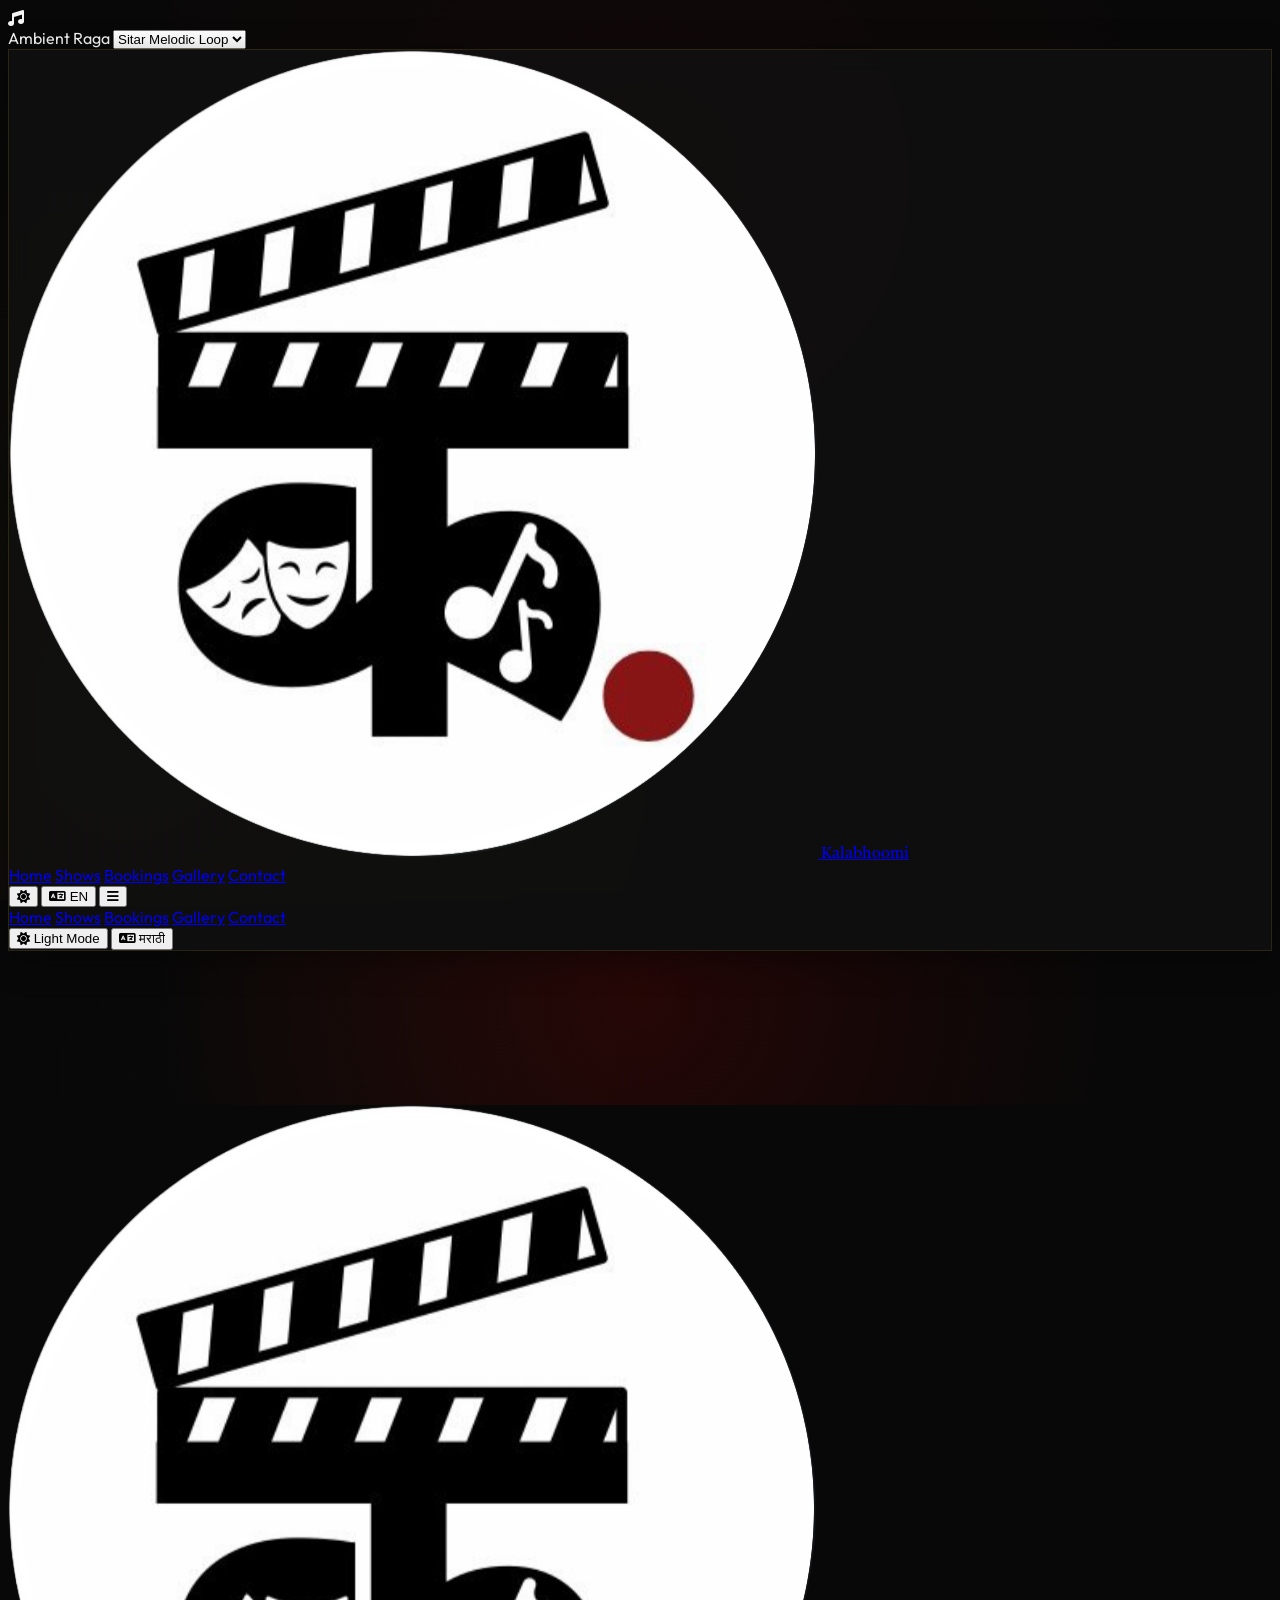
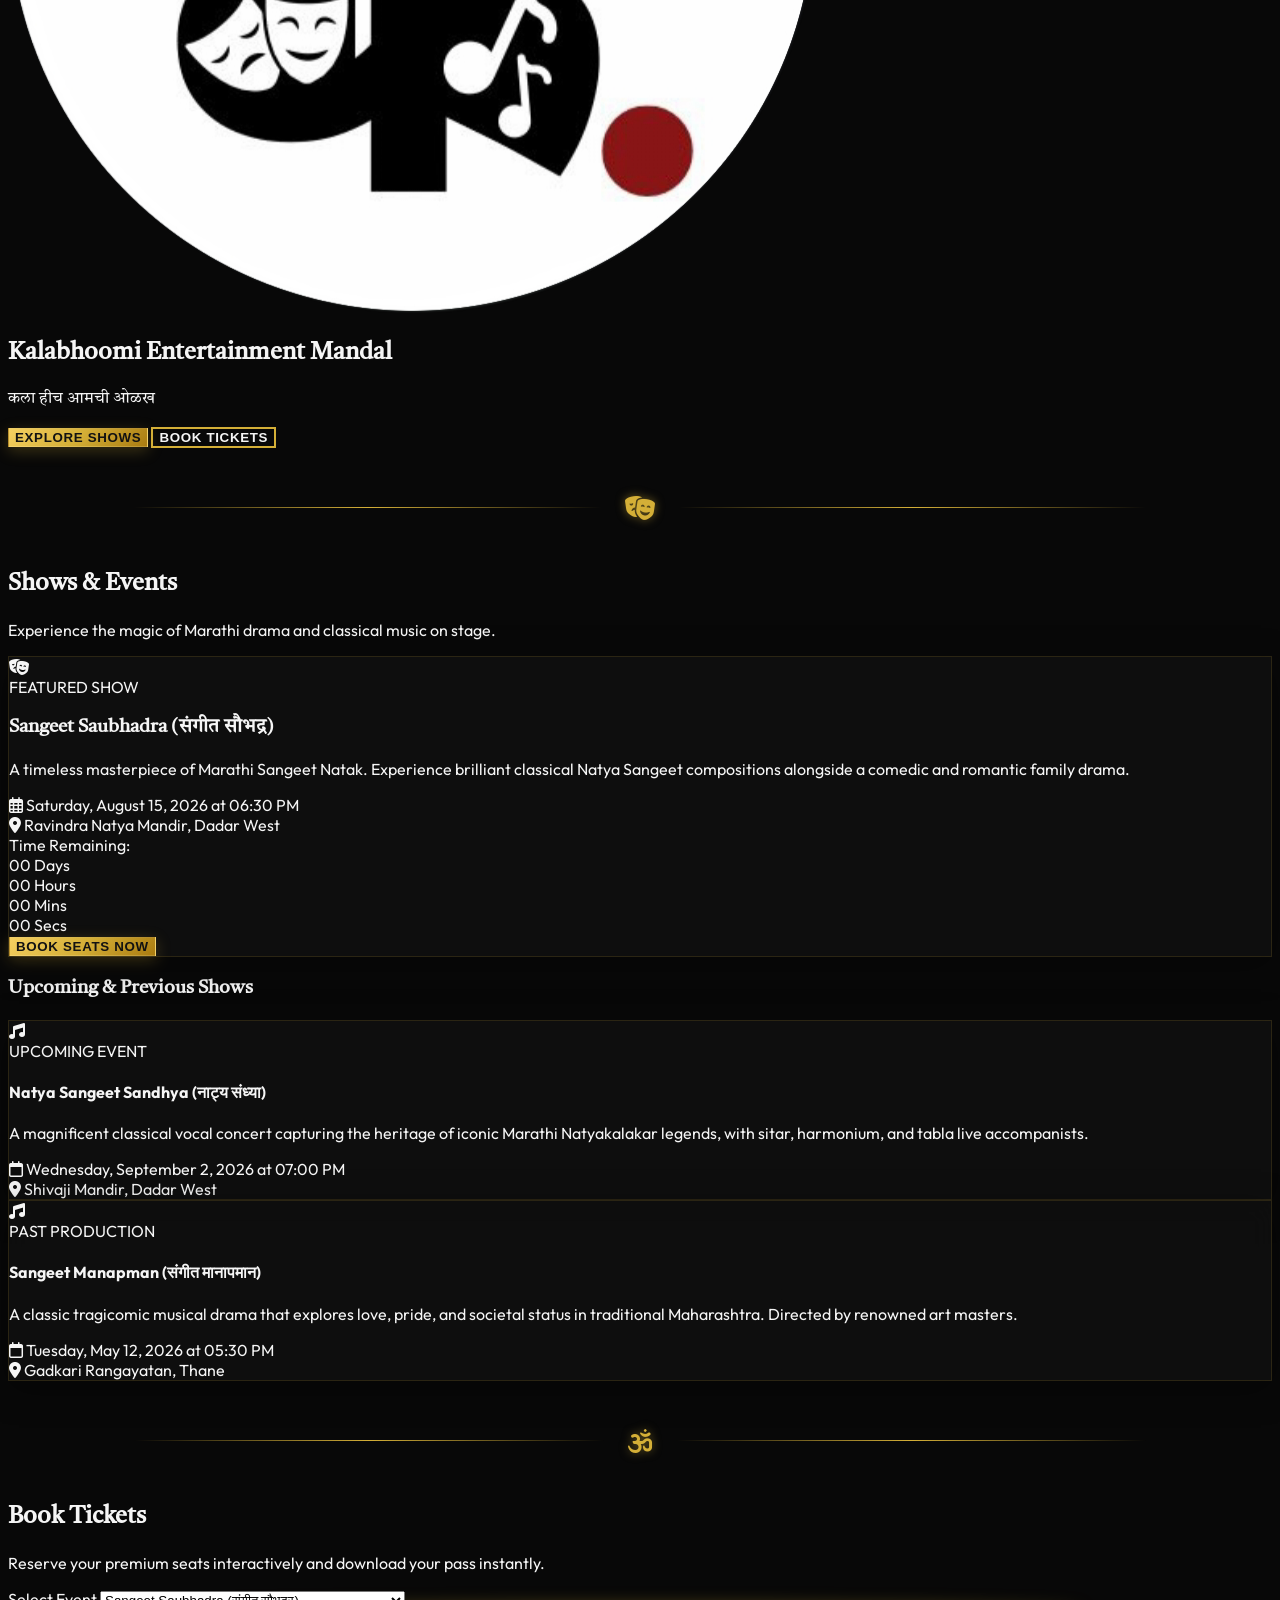
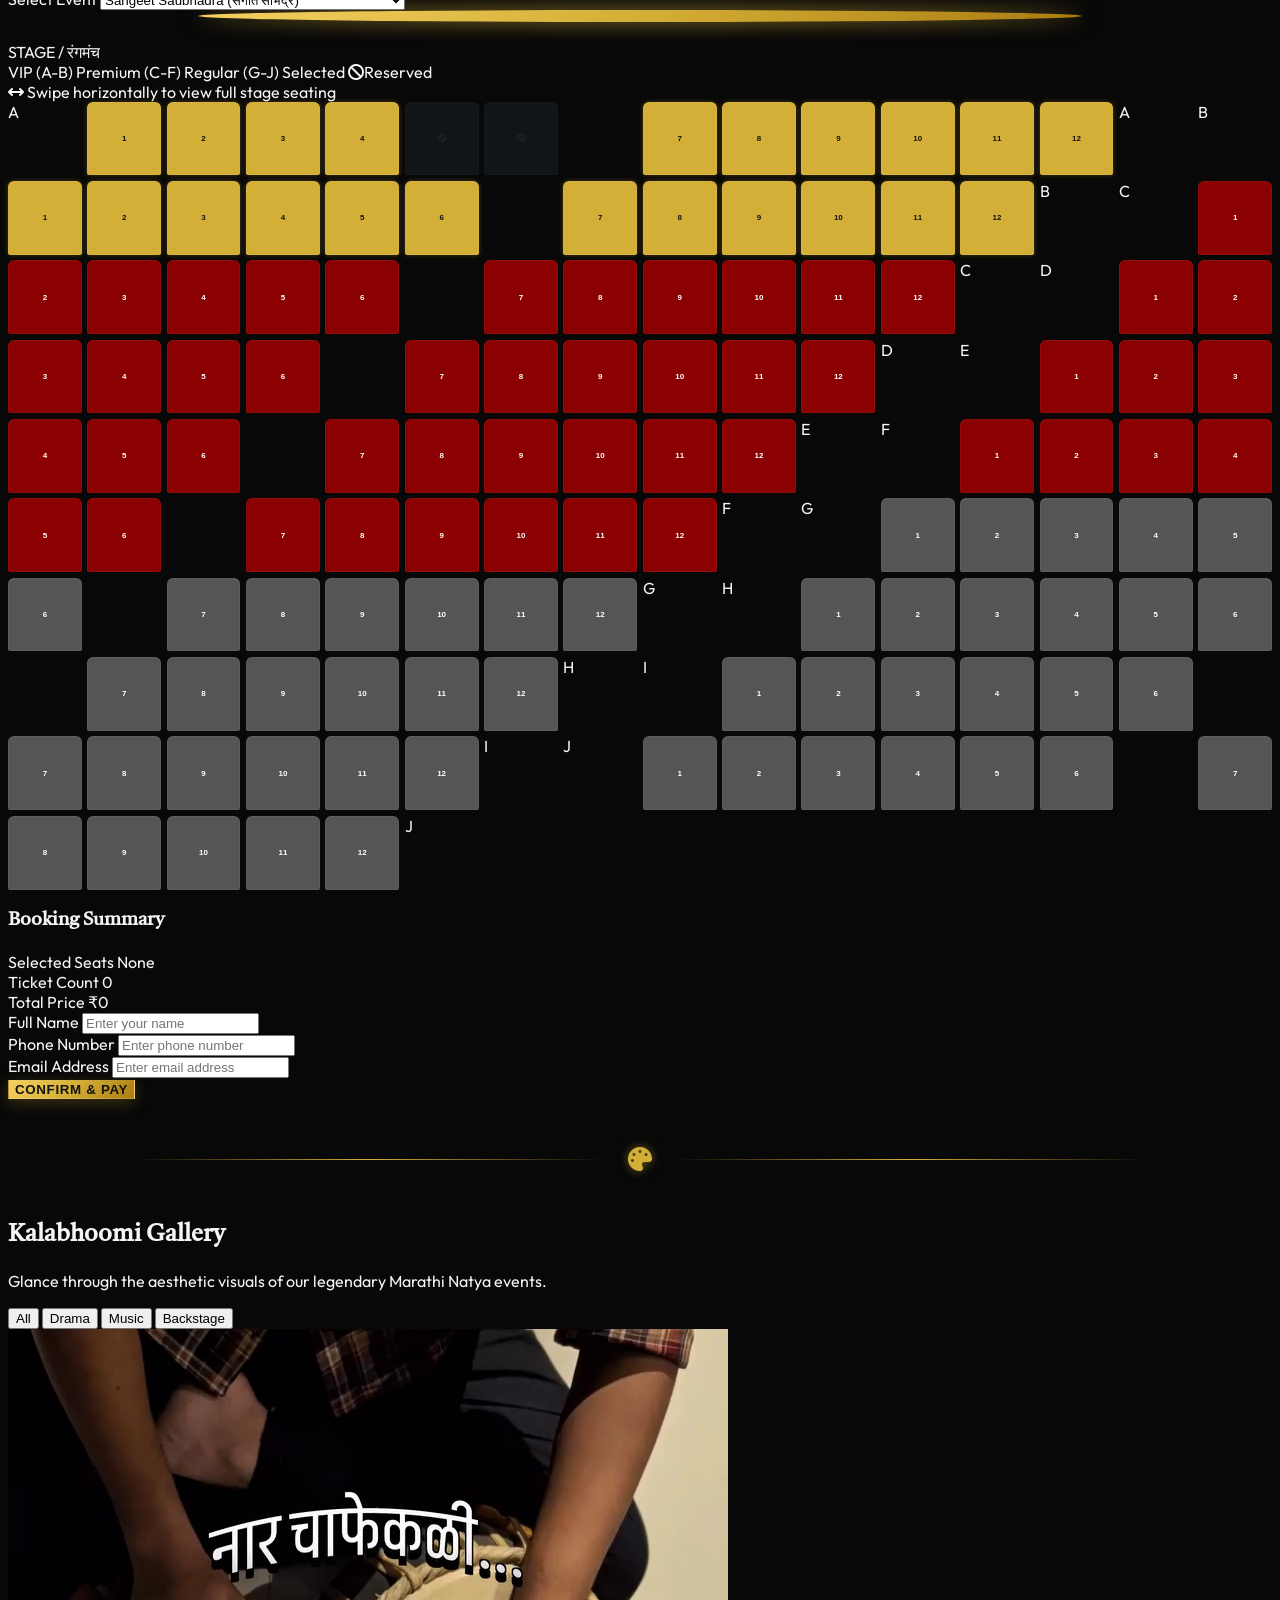
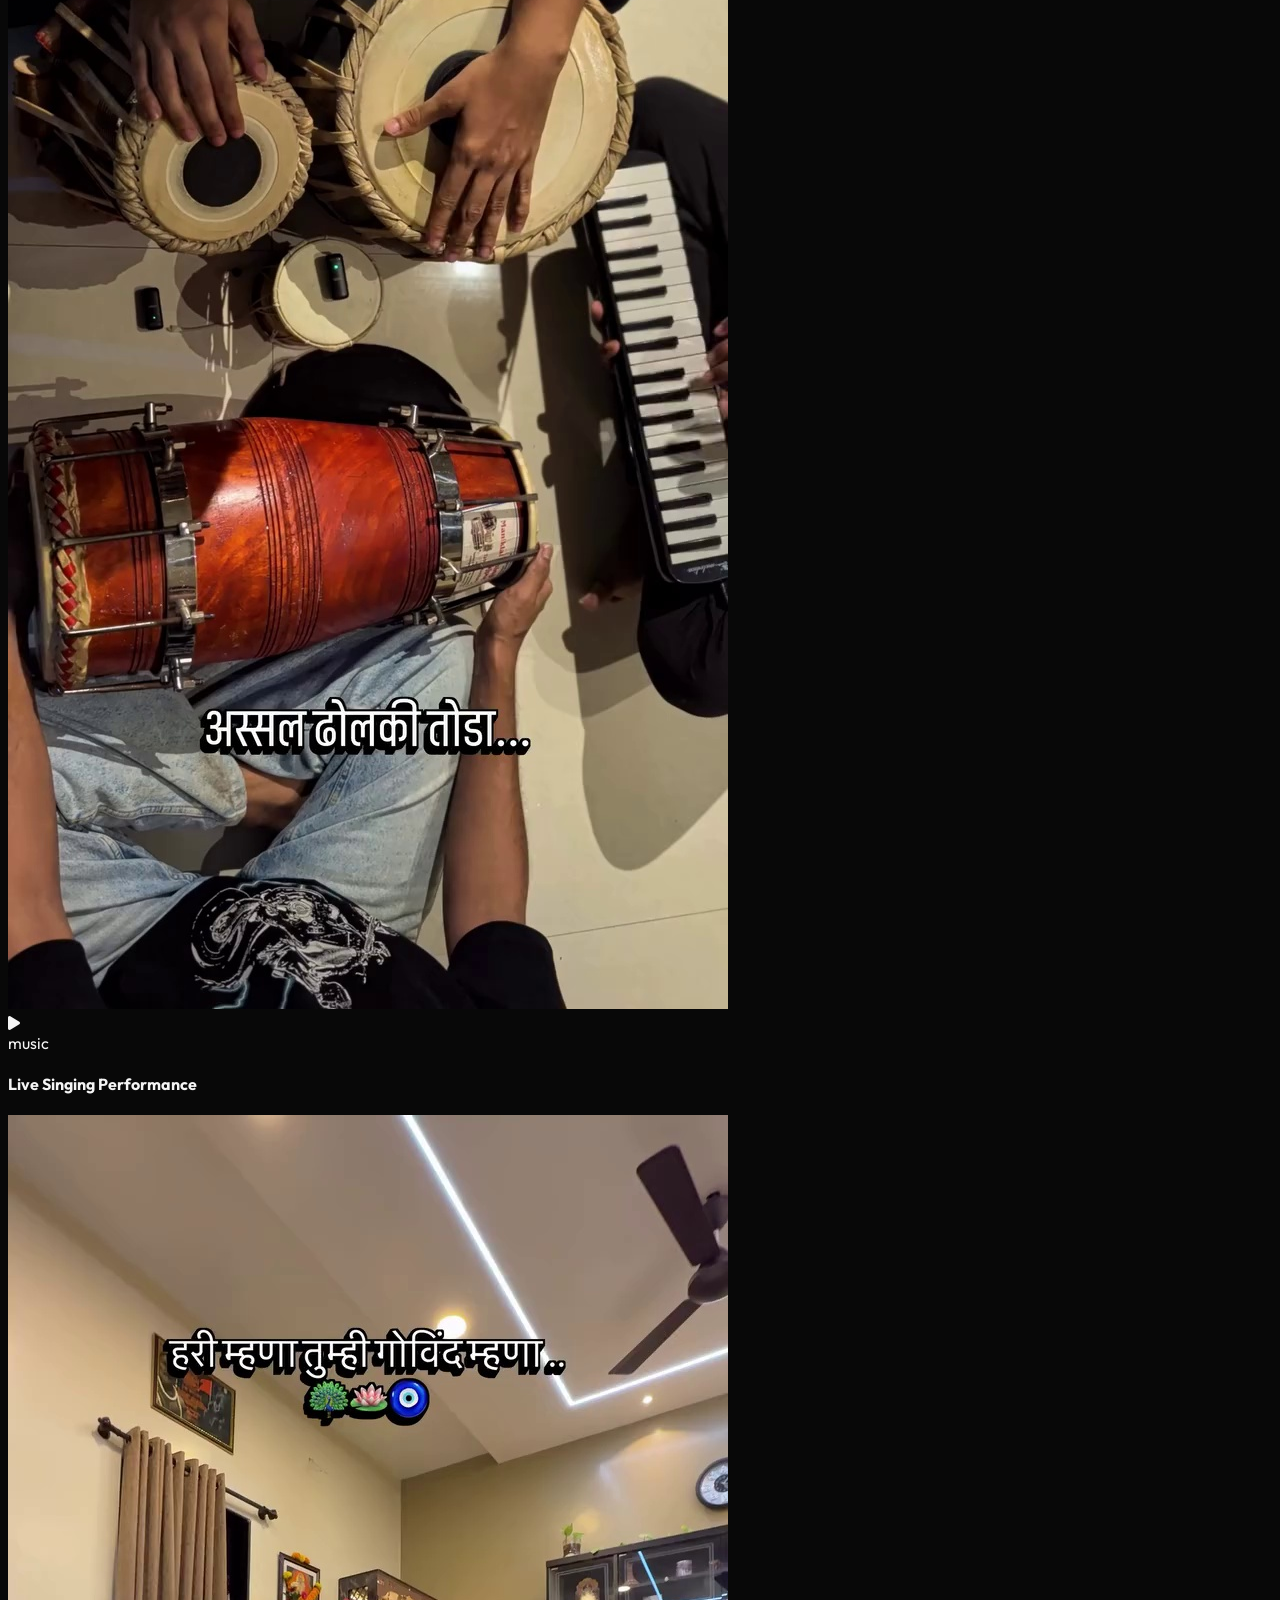
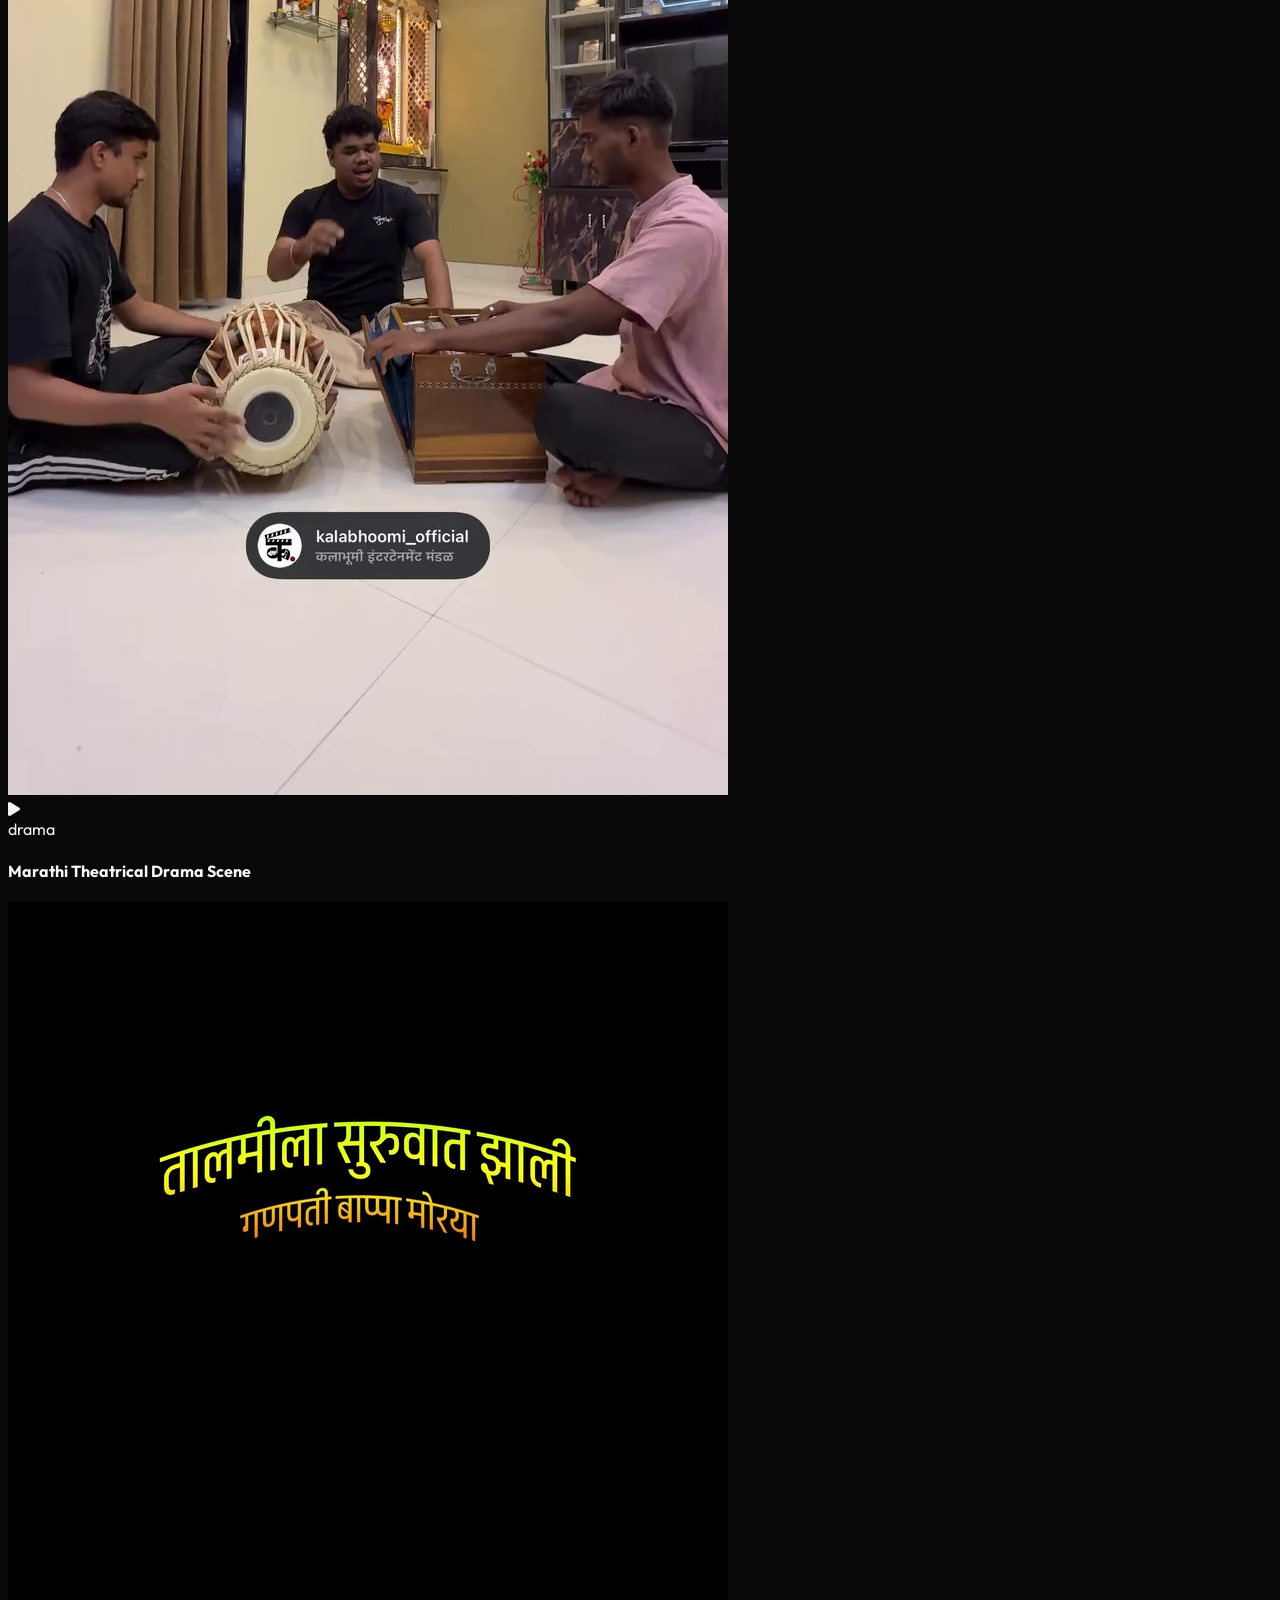
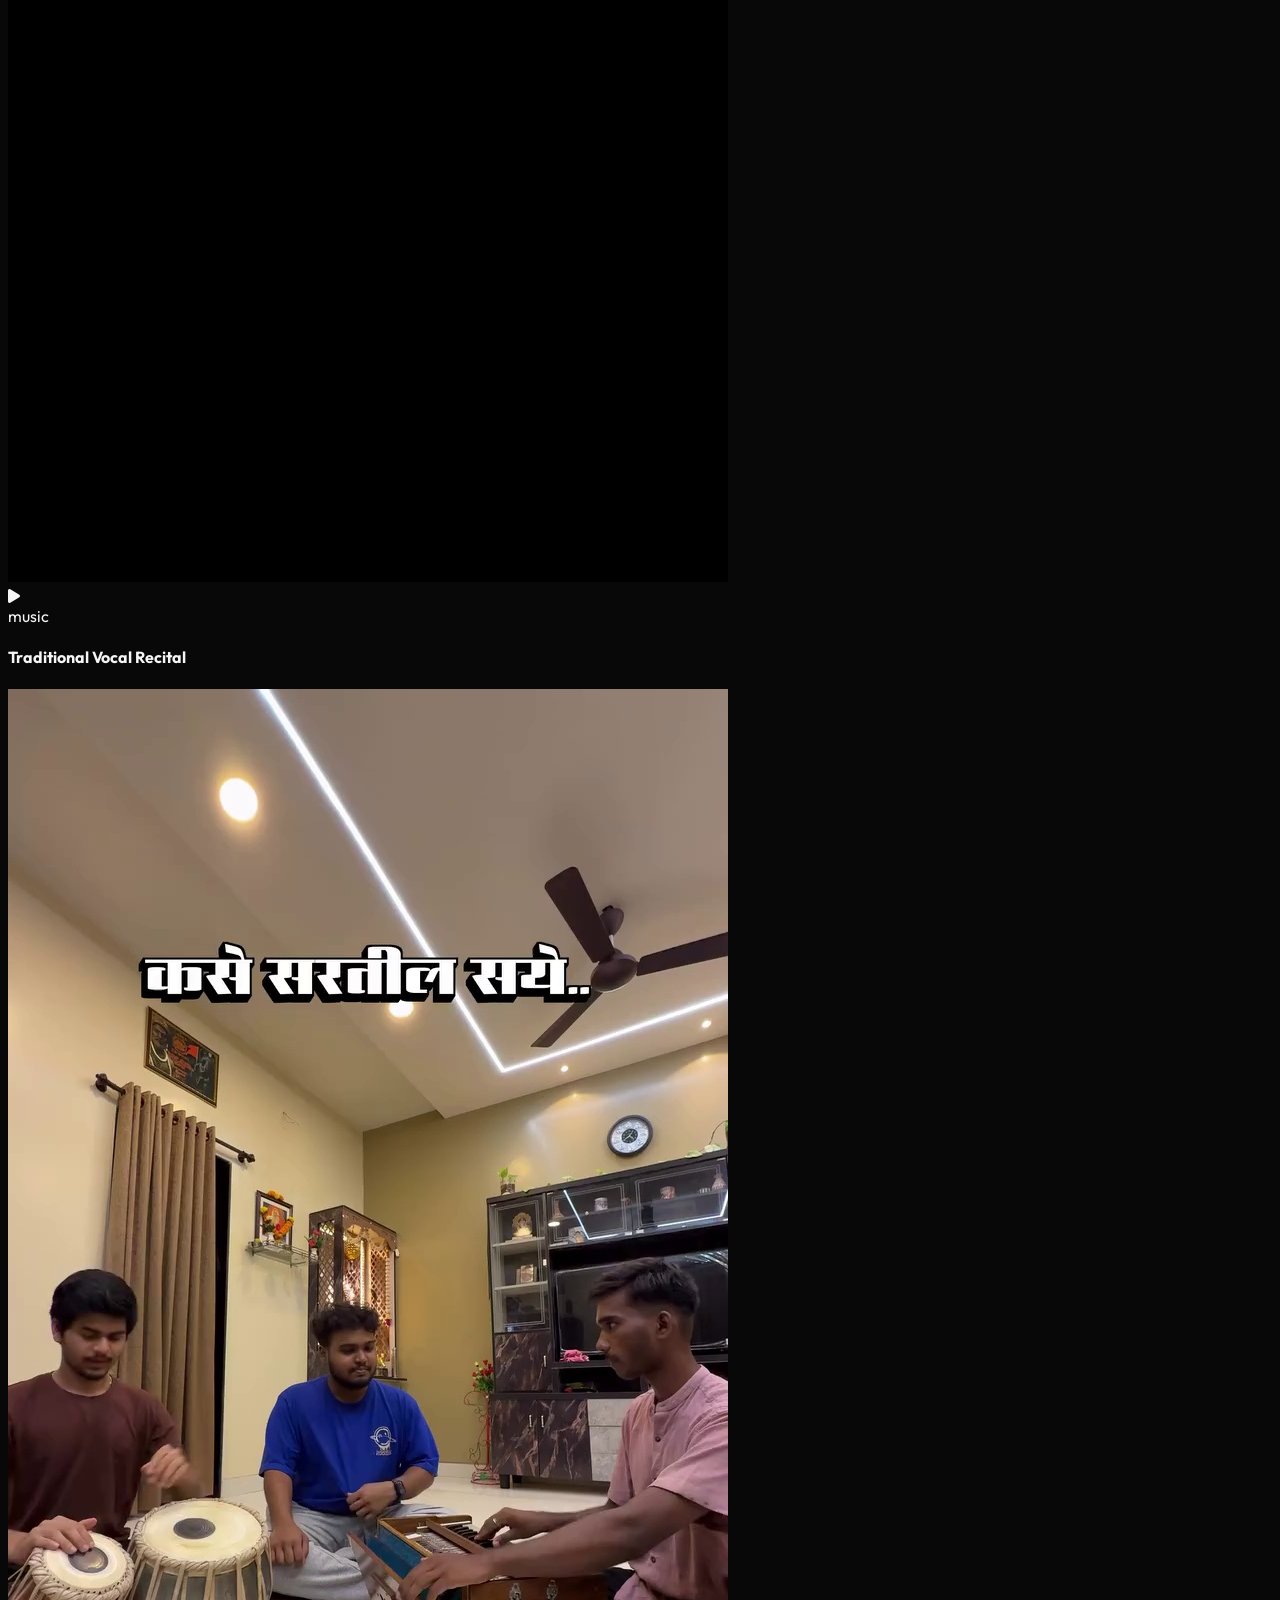
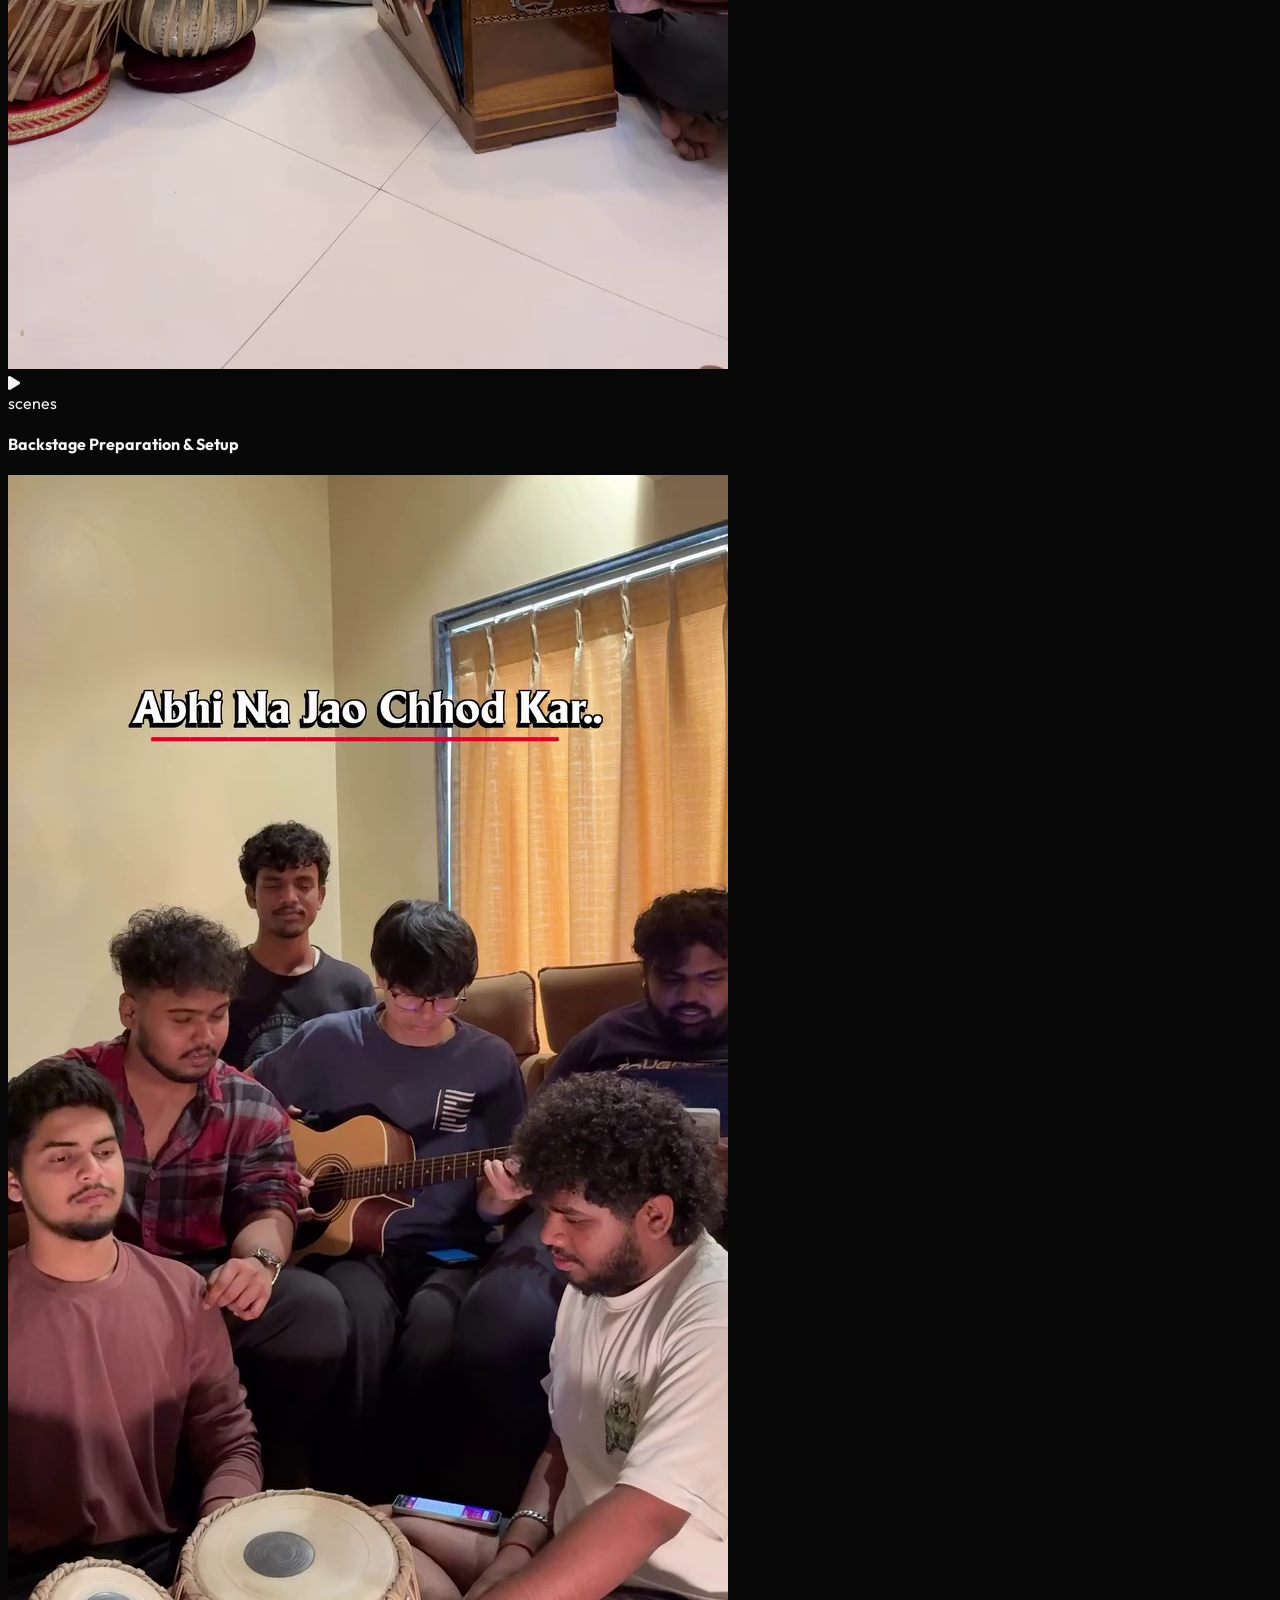
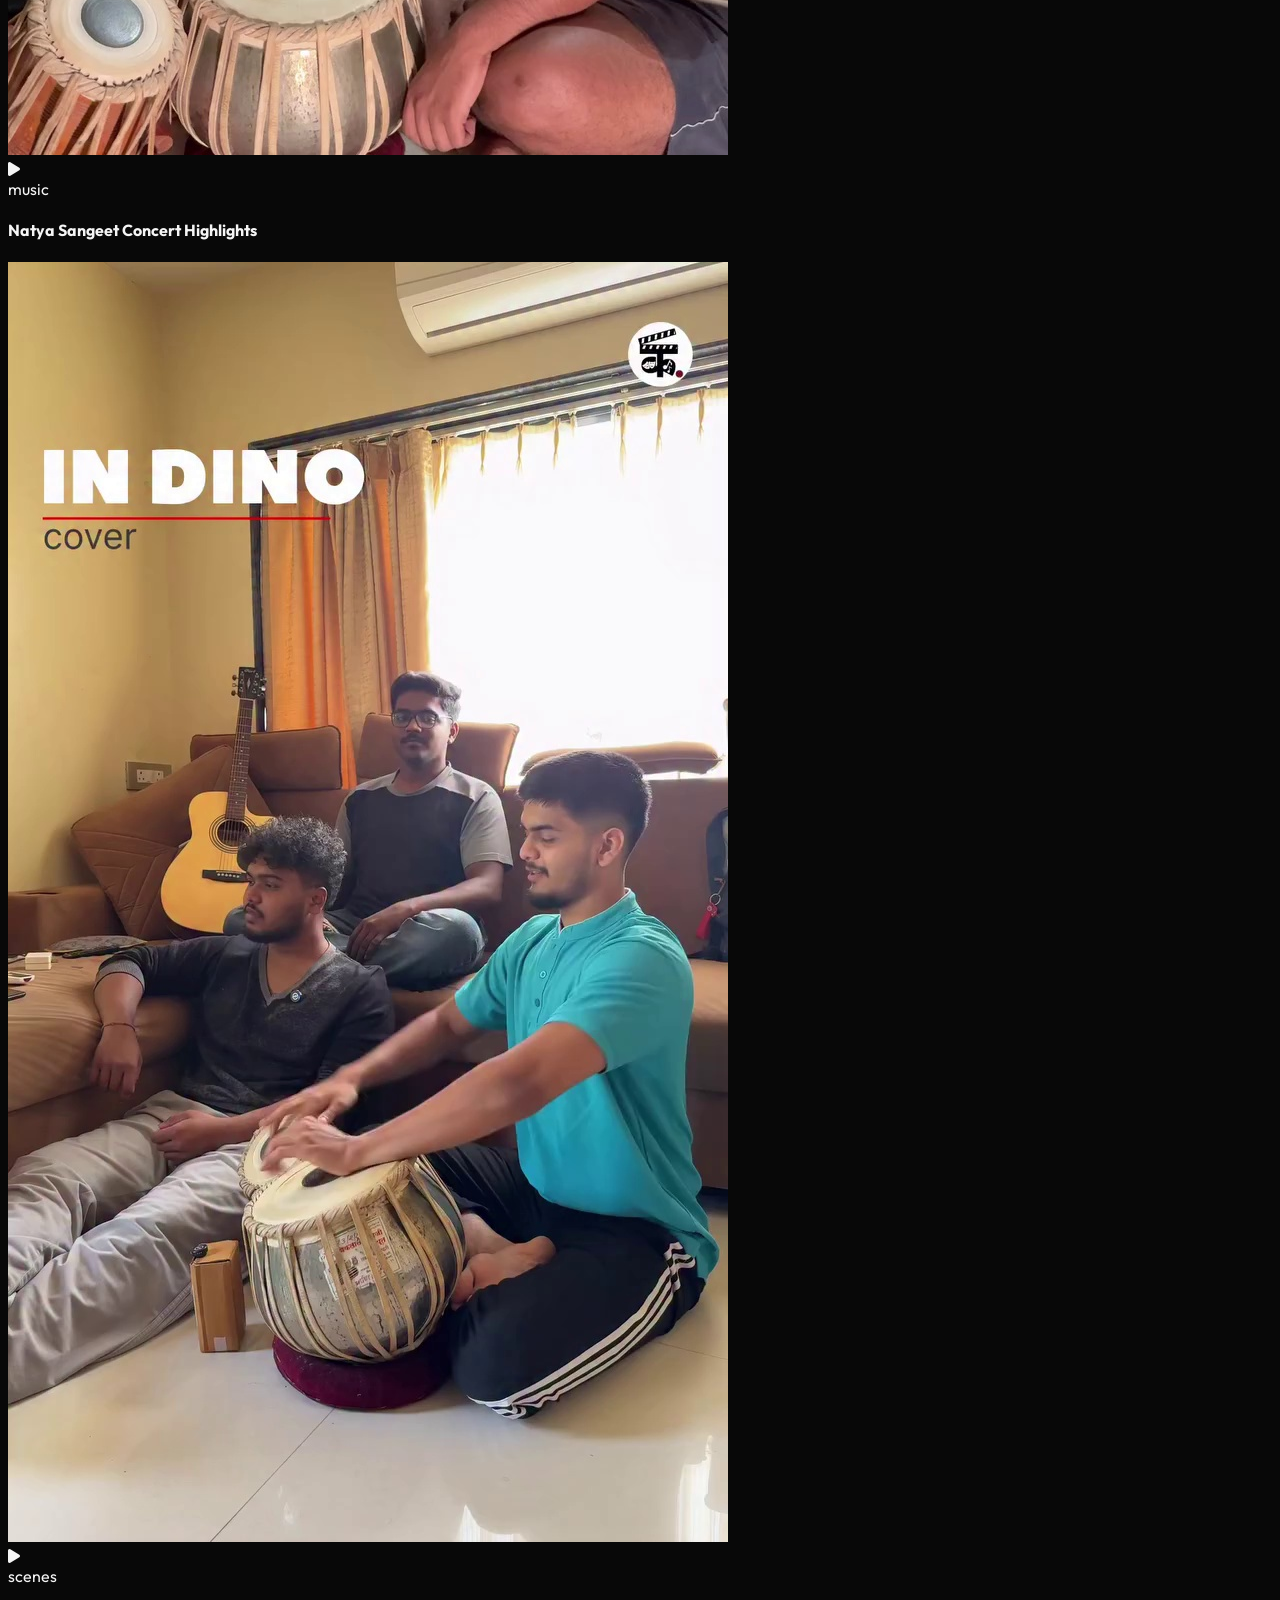
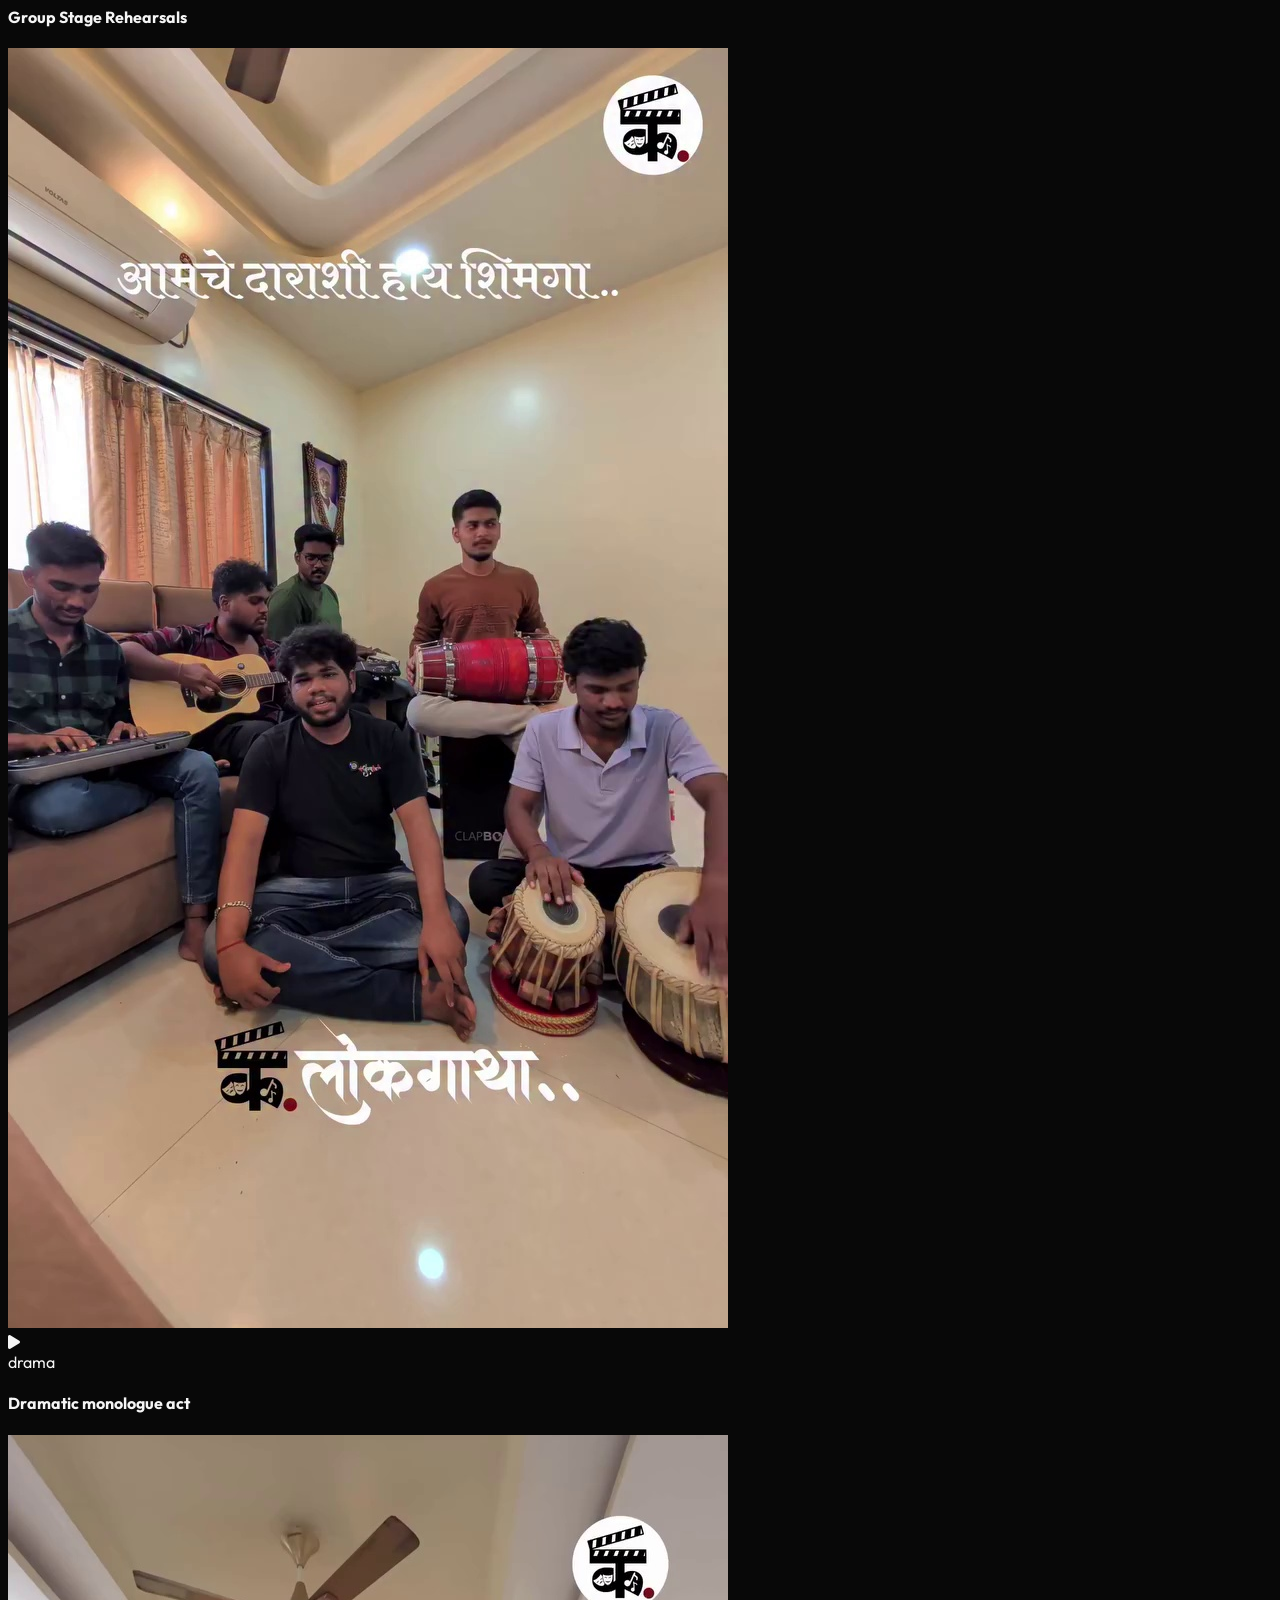
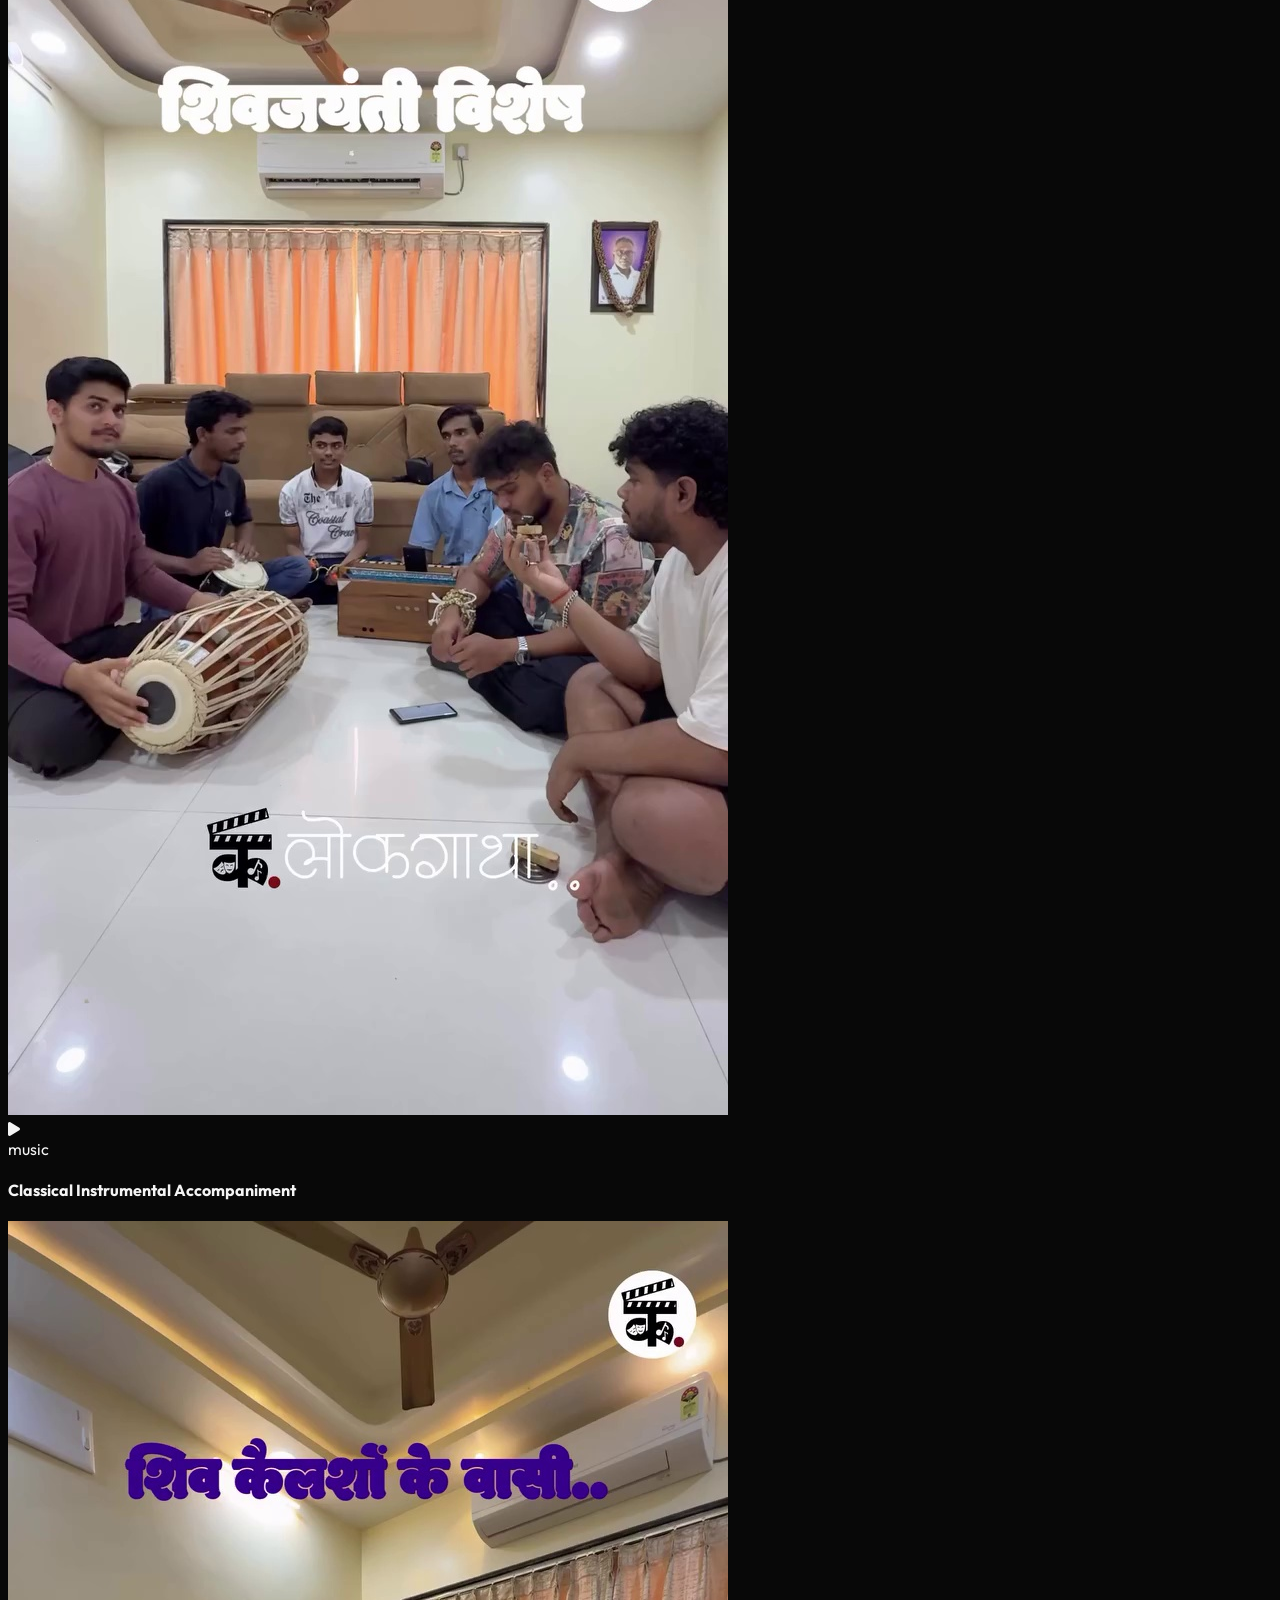
==== commit c2733285: "Use default dark brand color gradient background for hero video container" ====
--- a/index.html
+++ b/index.html
@@ -486,8 +486,8 @@
 
   <!-- Hero Section -->
   <section class="relative min-h-screen flex items-center justify-center overflow-hidden" id="home">
-    <div class="video-container absolute inset-0 z-1 w-full h-full bg-[#080808] bg-cover bg-center" style="background-image: radial-gradient(circle at 50% 40%, rgba(139, 0, 0, 0.4) 0%, rgba(8, 8, 8, 0.95) 80%), url('assets/gallery/performance_singing_male.png');">
-      <video id="heroVideo" autoplay muted loop playsinline preload="auto" poster="assets/gallery/performance_singing_male.png" class="w-full h-full object-cover brightness-[0.38] contrast-[1.1] transition-opacity duration-700 opacity-90">
+    <div class="video-container absolute inset-0 z-1 w-full h-full bg-[#080808]" style="background: radial-gradient(circle at 50% 30%, rgba(139, 0, 0, 0.22) 0%, rgba(8, 8, 8, 0.95) 75%), radial-gradient(circle at 10% 80%, rgba(212, 175, 55, 0.05) 0%, transparent 50%);">
+      <video id="heroVideo" autoplay muted loop playsinline preload="auto" class="w-full h-full object-cover brightness-[0.38] contrast-[1.1] transition-opacity duration-700">
         <source src="assets/hero.mp4" type="video/mp4">
       </video>
       <div class="hero-video-fallback absolute inset-0 bg-gradient-to-b from-transparent to-[#080808]" id="heroVideoFallback" style="display:none;"></div>
